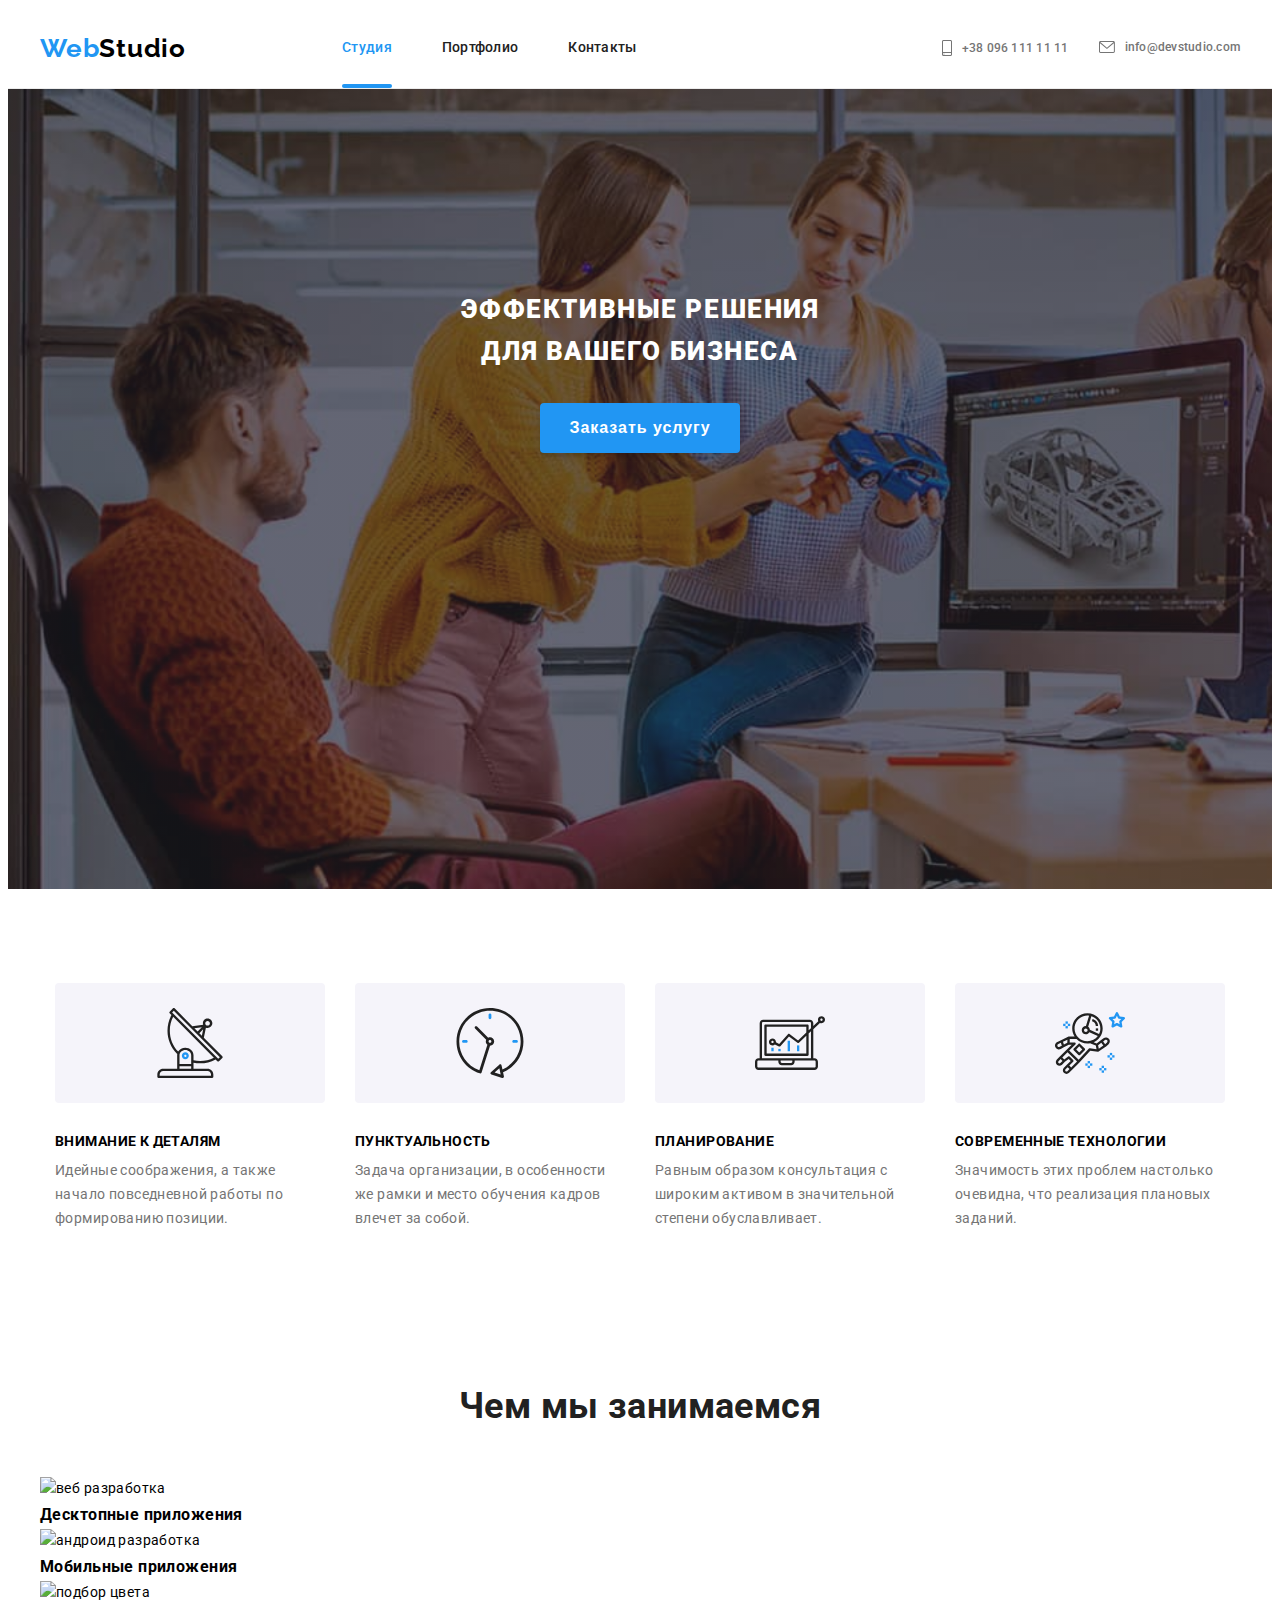
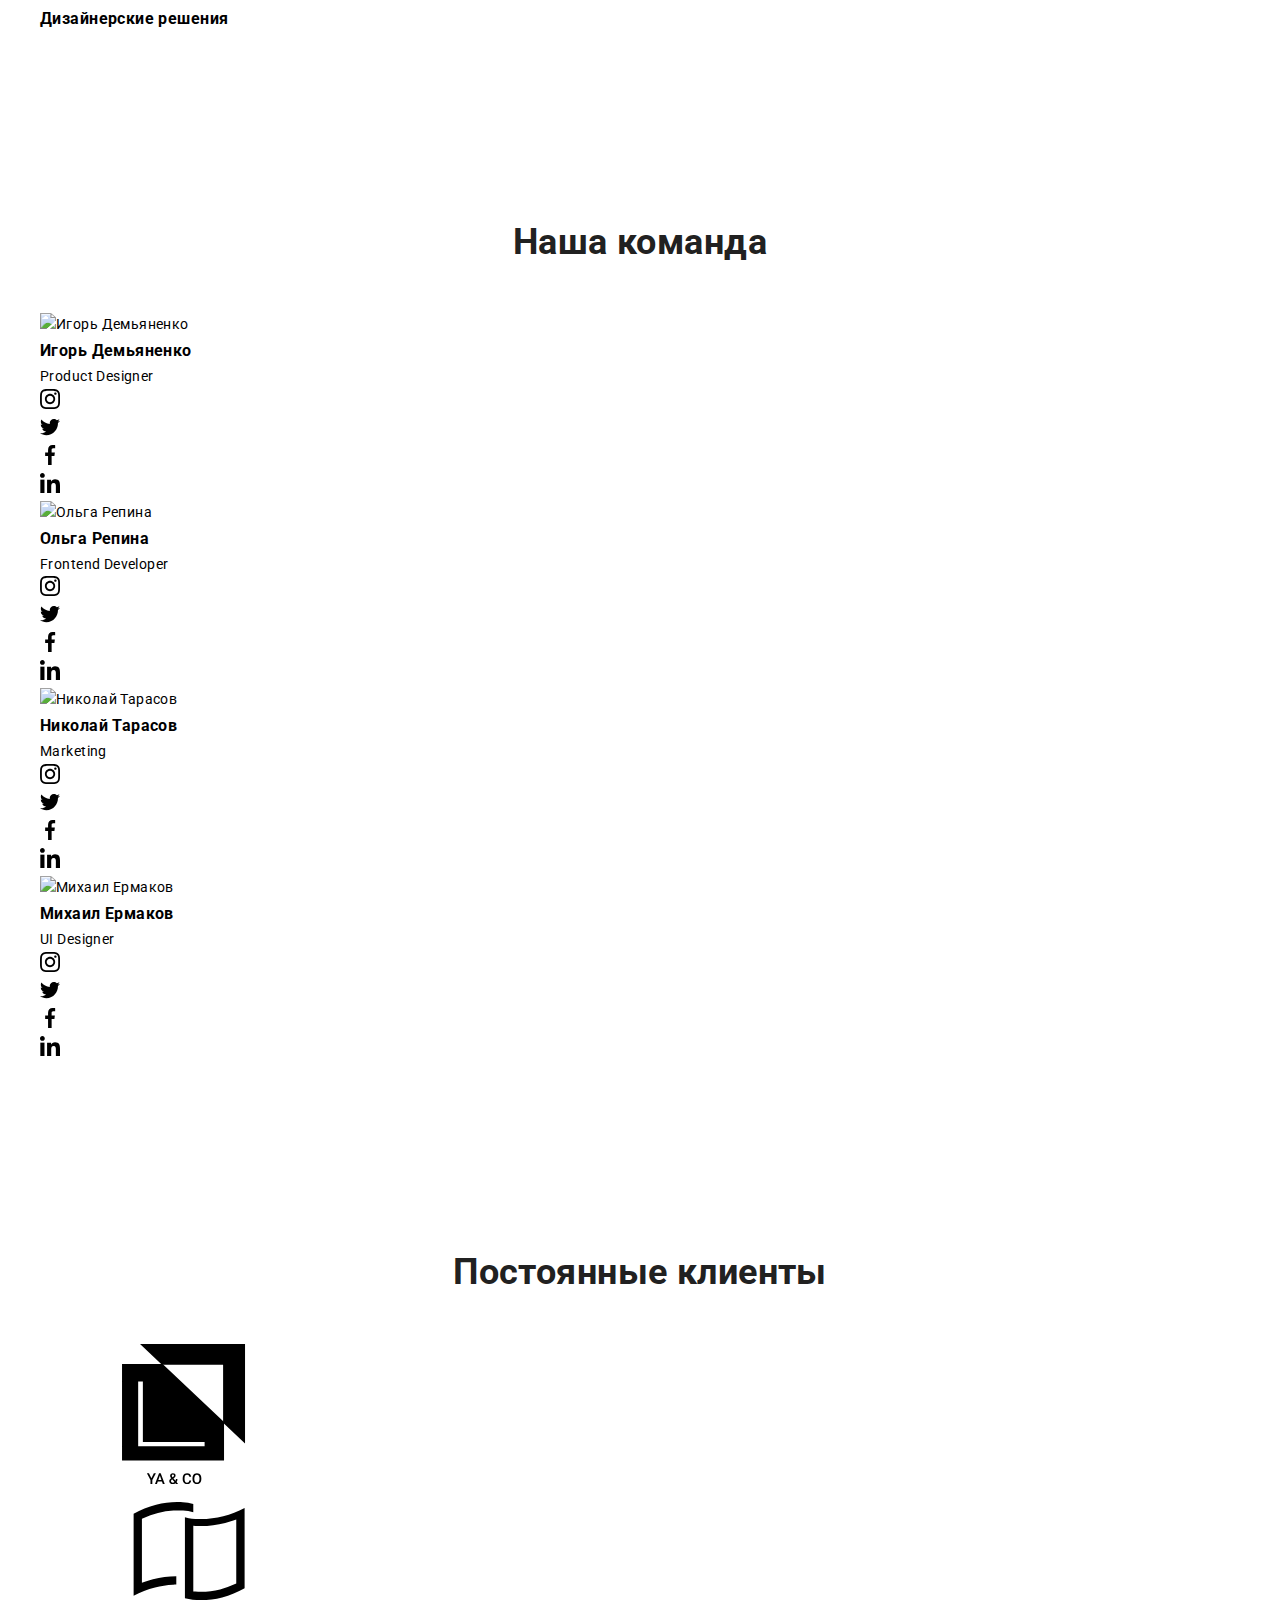
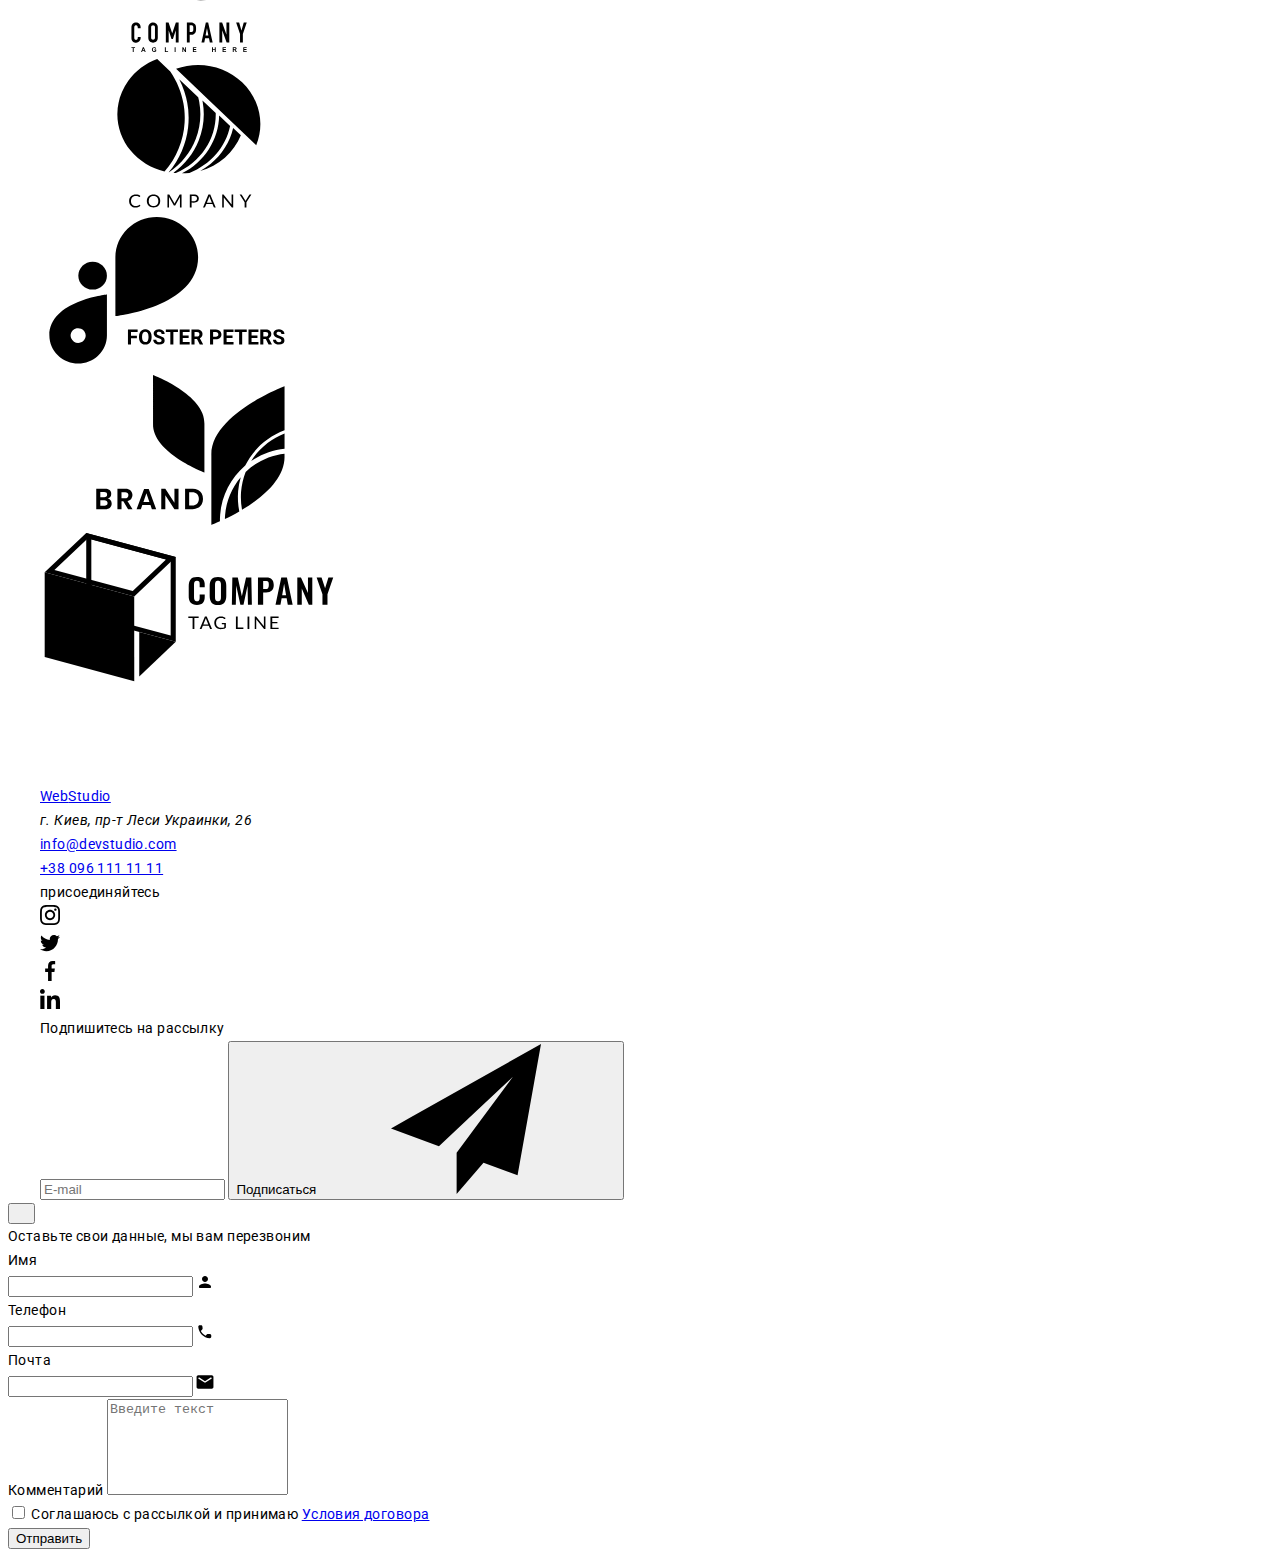
==== index.html @ 6be253bf "331" ====
<!DOCTYPE html>
<html lang="ru">
<head>
    <meta charset="UTF-8">
    <meta name="viewport" content="width=device-width, initial-scale=1.0">
    <title>WebStudio</title>
    <link rel="preconnect" href="https://fonts.gstatic.com">
    <link href="https://fonts.googleapis.com/css2?family=Raleway:wght@700&family=Roboto:wght@400;500;700;900&display=swap"
        rel="stylesheet">
    <link rel="stylesheet" href="https://cdnjs.cloudflare.com/ajax/libs/modern-normalize/1.0.0/modern-normalize.css"
        integrity="sha512-Zx6MlUMKSVJoQ+83OwhdILe8cSEsCzfqThJd7J/VA2UrK6Ctj85p+xzqfyuNXE5B1k25uUdmJ2OzItbBy9GHAQ=="
        crossorigin="anonymous" />
    <link rel="stylesheet" href="./css/main.min.css">
</head>
<body>
<!-- Шапка сайта -->
<!-- page-header -->
    <header class="header">
        <!-- conteiner -->
        <div class="container header-box">
            <a href="./index.html" class="header-logo"><span class="part-logo">Web</span>Studio</a>
            <div class="header-menu" id="header-menu" data-menu>
                <div class="new-header">
                    <nav class="header-nav">
                        <ul class="site-nav list">
                            <li class="item">
                                <a class="link current" href="./index.html">Студия</a>
                            </li>
                            <li class="item">
                                <a class="link" href="./portfolio.html">Портфолио</a>
                            </li>
                            <li class="item">
                                <a class="link" href="./index.html">Контакты</a>
                            </li>
                        </ul>
                    </nav>
                </div>
                <!-- Контакты -->
                <div class="contacts-div">
                    <ul class="contacts list">
                        <li class="contacts-item">
                            <a href="tel:+380961111111" class="contacts-link contacts-tel">
                                <svg class="contacts-svg" width="10px" height="16px">
                                    <use href="./img/svg/symbol-defs.svg#icon-smartphone"></use>
                                </svg>+38 096 111 11 11</a>
                        </li>
                        <li class="contacts-item">
                            <a href="mailto:info@devstudio.com" class="contacts-link contacts-mail">
                                <svg class="contacts-svg" width="16px" height="12px">
                                    <use href="./img/svg/symbol-defs.svg#icon-mail"></use>
                                </svg>info@devstudio.com</a>
                        </li>
                    </ul>
                    <ul class="network list">
                        <li class="network-list">
                            <a href="./" class="network-link">Instagram</a>
                        </li>
                        <li class="network-list">
                            <a href="./" class="network-link">Twitter</a>
                        </li>
                        <li class="network-list">
                            <a href="./" class="network-link">Facebook</a>
                        </li>
                        <li class="network-list">
                            <a href="./" class="network-link">LinkedIn</a>
                        </li>
                    </ul>
                </div>
            </div>
            <button type="button" class="header-button is-open" aria-expanded="false" aria-controls="header-menu"
                data-menu-button>
                <svg width="40" height="40" aria-label="переключатель мобильного меню">
                    <use class="header-icon-close" href="./img/svg/symbol-defs.svg#icon-close_40px"></use>
                    <use class="header-icon-menu" href="./img/svg/symbol-defs.svg#icon-menu_40px"></use>
                </svg>
            </button>
        </div>
    </header>
<main>
<!-- Герой -->
    <section class="hero">
        <div class="hero-container">
        <h1 class="hero-title">Эффективные решения <br>для вашего бизнеса</h1>
        <button data-modal-open class="hero-button">Заказать услугу</button>
        </div>        
    </section>
<!-- Наши преимущества -->
    <section class="section advantages-top">
        <div class="container">
        <h2 class="section-title advantages-caption">Наши преимущества</h2>
        <ul class="advantages list">
            <li class="advantages-lists">
                <div class="advantages-pic">
                <svg width="70px" height="70px">
                    <use href="./img/svg/symbol-defs.svg#icon-antenna"></use>
                </svg>
                </div>
                <h3 class="advantages-subtitle">Внимание к деталям</h3>
                <p class="advantages-text">Идейные соображения, а также начало повседневной работы по формированию позиции.</p>
            </li>
            <li class="advantages-lists">
                <div class="advantages-pic">
                <svg width="70px" height="70px">
                    <use href="./img/svg/symbol-defs.svg#icon-clock"></use>
                </svg>
                </div>
                <h3 class="advantages-subtitle">Пунктуальность</h3>
                <p class="advantages-text">Задача организации, в особенности же рамки и место обучения кадров влечет за собой.</p>
            </li>
            <li class="advantages-lists">
                <div class="advantages-pic">
                <svg width="70px" height="70px">
                    <use href="./img/svg/symbol-defs.svg#icon-diagram"></use>
                </svg>
                </div>
                <h3 class="advantages-subtitle">Планирование</h3>
                <p class="advantages-text">Равным образом консультация с широким активом в значительной степени обуславливает.</p>
            </li>
            <li class="advantages-lists">
                <div class="advantages-pic">
                <svg width="70px" height="70px">
                    <use href="./img/svg/symbol-defs.svg#icon-astronaut"></use>
                </svg>
                </div>
                <h3 class="advantages-subtitle">Современные технологии</h3>
                <p class="advantages-text">Значимость этих проблем настолько очевидна, что реализация плановых заданий.</p>
            </li>
        </ul>
        </div>
    </section>
<!-- Чем мы занимаемся -->
    <section class="section">
        <div class="container">
        <h2 class="section-title">Чем мы занимаемся</h2>
        <ul class="work list">
            <li class="work-photo">
                <img src="./img/box-1.jpg" alt="веб разработка" width="370">
                <h3 class="work-title">Десктопные приложения</h3>
            </li>
            <li class="work-photo">
                <img src="./img/box-2.jpg" alt="андроид разработка" width="370">
                <h3 class="work-title">Мобильные приложения</h3>
            </li>
            <li class="work-photo">
                <img src="./img/box-3.jpg" alt="подбор цвета" width="370">
                <h3 class="work-title">Дизайнерские решения</h3>
            </li>
        </ul>
        </div>
    </section>
<!-- Наша команда -->
    <section class="section team">
        <div class="container team-container">
        <h2 class="section-title">Наша команда</h2>
        <ul class="team list">
            <li class="team-item">
                <img src="./img/Product-Designer.jpg" alt="Игорь Демьяненко" width="270">
                <h3 class="team-title">Игорь Демьяненко</h3>
                <p lang="en" class="team-text">Product Designer</p>
                <ul class="team-card list">
                <li class="team-icon">
                    <a href="./index.html" class="team-link"><svg class="team-svg" width="20px" height="20px">
                        <use href="./img/svg/symbol-defs.svg#icon-instagram"></use>
                    </svg></a>
                </li>
                <li class="team-icon">
                    <a href="./index.html" class="team-link"><svg class="team-svg" width="20px" height="20px">
                        <use href="./img/svg/symbol-defs.svg#icon-twitter"></use>
                    </svg></a>
                </li>
                <li class="team-icon">
                    <a href="./index.html" class="team-link"><svg class="team-svg" width="20px" height="20px">
                        <use href="./img/svg/symbol-defs.svg#icon-facebook"></use>
                    </svg></a>
                </li>
                <li class="team-icon">
                    <a href="./index.html" class="team-link"><svg class="team-svg" width="20px" height="20px">
                        <use href="./img/svg/symbol-defs.svg#icon-linkedin"></use>
                    </svg></a>
                </li>
                </ul>
            </li>
            <li class="team-item">
                <img src="./img/Frontend-Developer.jpg" alt="Ольга Репина" width="270">
                <h3 class="team-title">Ольга Репина</h3>
                <p lang="en" class="team-text">Frontend Developer</p>
                <ul class="team-card list">
                    <li class="team-icon">
                        <a href="./index.html" class="team-link"><svg class="team-svg" width="20px" height="20px">
                                <use href="./img/svg/symbol-defs.svg#icon-instagram"></use>
                            </svg></a>
                    </li>
                    <li class="team-icon">
                        <a href="./index.html" class="team-link"><svg class="team-svg" width="20px" height="20px">
                                <use href="./img/svg/symbol-defs.svg#icon-twitter"></use>
                            </svg></a>
                    </li>
                    <li class="team-icon">
                        <a href="./index.html" class="team-link"><svg class="team-svg" width="20px" height="20px">
                                <use href="./img/svg/symbol-defs.svg#icon-facebook"></use>
                            </svg></a>
                    </li>
                    <li class="team-icon">
                        <a href="./index.html" class="team-link"><svg class="team-svg" width="20px" height="20px">
                                <use href="./img/svg/symbol-defs.svg#icon-linkedin"></use>
                            </svg></a>
                    </li>
                </ul>
            </li>
            <li class="team-item">
                <img src="./img/Marketing.jpg" alt="Николай Тарасов" width="270">
                <h3 class="team-title">Николай Тарасов</h3>
                <p lang="en" class="team-text">Marketing</p>
                <ul class="team-card list">
                    <li class="team-icon">
                        <a href="./index.html" class="team-link"><svg class="team-svg" width="20px" height="20px">
                                <use href="./img/svg/symbol-defs.svg#icon-instagram"></use>
                            </svg></a>
                    </li>
                    <li class="team-icon">
                        <a href="./index.html" class="team-link"><svg class="team-svg" width="20px" height="20px">
                                <use href="./img/svg/symbol-defs.svg#icon-twitter"></use>
                            </svg></a>
                    </li>
                    <li class="team-icon">
                        <a href="./index.html" class="team-link"><svg class="team-svg" width="20px" height="20px">
                                <use href="./img/svg/symbol-defs.svg#icon-facebook"></use>
                            </svg></a>
                    </li>
                    <li class="team-icon">
                        <a href="./index.html" class="team-link"><svg class="team-svg" width="20px" height="20px">
                                <use href="./img/svg/symbol-defs.svg#icon-linkedin"></use>
                            </svg></a>
                    </li>
                </ul>
            </li>
            <li class="team-item">
                <img src="./img/UI-Designer.jpg" alt="Михаил Ермаков" width="270">
                <h3 class="team-title">Михаил Ермаков</h3>
                <p lang="en" class="team-text">UI Designer</p>
                <ul class="team-card list">
                    <li class="team-icon">
                        <a href="./index.html" class="team-link"><svg class="team-svg" width="20px" height="20px">
                                <use href="./img/svg/symbol-defs.svg#icon-instagram"></use>
                            </svg></a>
                    </li>
                    <li class="team-icon">
                        <a href="./index.html" class="team-link"><svg class="team-svg" width="20px" height="20px">
                                <use href="./img/svg/symbol-defs.svg#icon-twitter"></use>
                            </svg></a>
                    </li>
                    <li class="team-icon">
                        <a href="./index.html" class="team-link"><svg class="team-svg" width="20px" height="20px">
                                <use href="./img/svg/symbol-defs.svg#icon-facebook"></use>
                            </svg></a>
                    </li>
                    <li class="team-icon">
                        <a href="./index.html" class="team-link"><svg class="team-svg" width="20px" height="20px">
                                <use href="./img/svg/symbol-defs.svg#icon-linkedin"></use>
                            </svg></a>
                    </li>
                </ul>
            </li>
        </ul>
        </div>
    </section>
<!-- Постоянные клиенты -->
    <section class="section">
        <div class="container">
        <h2 class="section-title">Постоянные клиенты</h2>
        <ul class="clients list">
            <li class="clients-list">
                <a href="./index.html" class="clients-link"><svg class="clients-svg">
                <use href="./img/svg/symbol-defs.svg#icon-logo-1"></use>
            </svg></a></li>
            <li class="clients-list">
                <a href="./index.html" class="clients-link"><svg class="clients-svg">
                <use href="./img/svg/symbol-defs.svg#icon-logo-2"></use>
            </svg></a></li>
            <li class="clients-list">
                <a href="./index.html" class="clients-link"><svg class="clients-svg">
                <use href="./img/svg/symbol-defs.svg#icon-logo-3"></use>
            </svg></a></li>
            <li class="clients-list">
                <a href="./index.html" class="clients-link"><svg class="clients-svg">
                <use href="./img/svg/symbol-defs.svg#icon-logo-4"></use>
            </svg></a></li>
            <li class="clients-list">
                <a href="./index.html" class="clients-link"><svg class="clients-svg">
                <use href="./img/svg/symbol-defs.svg#icon-logo-5"></use>
            </svg></a></li>
            <li class="clients-list">
                <a href="./index.html" class="clients-link"><svg class="clients-svg">
                        <use href="./img/svg/symbol-defs.svg#icon-logo-6"></use>
                    </svg></a>
                </li>
        </ul>
        </div>
    </section>
</main>
<!-- Футер -->
    <footer class="footer">
        <div class="container footer-div">
            <div class="footer-block">
                <a href="./index.html" class="footer-logo"><span class="part-logo">Web</span>Studio</a>
            <address class="footer-address">г. Киев, пр-т Леси Украинки, 26</address>
            <ul class="footer-contacts list">
                <li class="footer-info">
                    <a href="mailto:info@devstudio.com" class="mail">info@devstudio.com</a>
                </li>
                <li class="footer-info">
                    <a href="tel:+380961111111" class="tel">+38 096 111 11 11</a>
                </li>
            </ul>
            </div>
                <div class="join">
                    <p class="join-title">присоединяйтесь</p>
                    <ul class="join-ul list">
                        <li class="join-list">
                            <a href="./index.html" class="join-link"><svg class="join-svg" width="20px" height="20px">
                                <use href="./img/svg/symbol-defs.svg#icon-instagram"></use>
                            </svg></a>
                        </li>
                        <li class="join-list">
                            <a href="./index.html" class="join-link"><svg class="join-svg" width="20px" height="20px">
                                <use href="./img/svg/symbol-defs.svg#icon-twitter"></use>
                            </svg></a>
                        </li>
                        <li class="join-list">
                            <a href="./index.html" class="join-link"><svg class="join-svg" width="20px" height="20px">
                                <use href="./img/svg/symbol-defs.svg#icon-facebook"></use>
                            </svg></a>
                        </li>
                        <li class="join-list">
                            <a href="./index.html" class="join-link"><svg class="join-svg" width="20px" height="20px">
                                <use href="./img/svg/symbol-defs.svg#icon-linkedin"></use>
                            </svg></a>
                        </li>
                    </ul>
                </div>
                    <form class="footer-form">
                        <p class="join-title">Подпишитесь на рассылку</p>
                        <div class="footer-form-block">
                            <input type="email" name="mail" placeholder="E-mail">
                            <button type="submit" class="footer-form-button">Подписаться<svg class="footer-form-svg">
                                    <use href="./img/svg/symbol-defs.svg#icon-icon-send"></use>
                                </svg></button>
                        </div>
                    </form>
        </div>
    </footer>
    <!-- Модальное окно -->
    <div class="modal-backdrop is-hidden" data-modal>
        <div class="modal">
            <button data-modal-close class="modal-btn"><svg class="modal-btn-svg" width="11px" height="11px">
                <use href="./img/symbol-defs.svg#icon-Vector"></use>
            </svg></button>
            <form name="modal-form" class="modal-form">
                <p class="modal-title">Оставьте свои данные, мы вам перезвоним</p>
                <div class="modal-field">
                    <label for="name">Имя</label>
                        <div class="modal-input">
                            <input type="text" name="user-name" id="name" />
                            <svg width="18px" height="18px" class="modal-svg">
                            <use href="./img/svg/symbol-defs.svg#icon-person-black"></use>
                            </svg>
                        </div>
                </div>
                <div class="modal-field">
                    <label for="tel">Телефон</label>
                        <div class="modal-input">
                            <input type="tel" name="phone_number" id="tel" />
                            <svg width="18px" height="18px" class="modal-svg">
                            <use href="./img/svg/symbol-defs.svg#icon-phone-black"></use>
                            </svg>
                        </div>
                </div> 
                <div class="modal-field">
                    <label for="mail">Почта</label>
                        <div class="modal-input">
                            <input type="email" name="email" id="mail" />
                            <svg width="18px" height="18px" class="modal-svg">
                            <use href="./img/svg/symbol-defs.svg#icon-new-mail"></use>
                            </svg>
                        </div>
                </div>
                <div class="modal-field">
                    <label for="comment">Комментарий</label>
                    <textarea name="comment" rows="6" id="comment" placeholder="Введите текст"></textarea>
                </div> 
                <div class="checkbox">
                    <label class="checkbox-label">
                        <input type="checkbox" name="policy" class="checkbox-old">
                        <span class="checkbox-svg"></span>Соглашаюсь с рассылкой и принимаю
                        <a class="checkbox-link" href="./index.html">Условия договора</a>
                    </label>
                </div>
                    <button type="submit" class="modal-button">Отправить</button>
            </form>
        </div>
    </div>
    <script src="./js/modal.js"></script>
    <script src="./js/menu.js"></script>
</body>
</html>
---- css/main.min.css ----
body{background-color:#fff;font-family:Roboto,sans-serif;font-size:14px;font-weight:400;line-height:1.71;letter-spacing:0.03em}h1,h2,h3,h4,h5,h6,p{margin:0;padding:0}img{display:block;max-width:100%;height:auto}textarea{resize:none}.container{padding-left:15px;padding-right:15px;margin-left:auto;margin-right:auto}@media screen and (min-width: 480px){.container{width:480px}}@media screen and (min-width: 768px){.container{width:768px}}@media screen and (min-width: 1200px){.container{width:1200px}}.list{list-style:none;margin:0;padding:0}.section{padding-bottom:60px}.section{padding-top:94px;padding-bottom:94px}.section-title{color:#212121;font-weight:700;font-size:36px;line-height:1.17;text-align:center;margin-top:0;padding-bottom:50px}.header{border-bottom:1px solid #ececec;position:relative}.header-box{display:-webkit-box;display:-ms-flexbox;display:flex;-webkit-box-align:center;-ms-flex-align:center;align-items:center;-webkit-box-pack:justify;-ms-flex-pack:justify;justify-content:space-between;min-height:60px}.header-logo{display:block;color:#000000;font-family:Raleway,sans-serif;font-weight:700;font-size:24px;line-height:1.17;text-decoration:none}.header-logo .part-logo{color:#2196f3}@media (max-width: 767px){.header-logo{padding-top:16px;padding-bottom:16px}}@media (min-width: 768px){.header-logo{padding-top:26px;padding-bottom:26px;letter-spacing:0.03em}}@media (min-width: 1200px){.header-logo{padding-top:24px;padding-bottom:24px;font-size:26px;line-height:1.19}}@media screen and (max-width: 767px){.header-menu{display:none;position:absolute;top:0;left:0;width:100%;min-height:100vh;height:100%;padding-top:48px;padding-right:40px;padding-bottom:40px;padding-left:48px;background-color:white}}@media (min-width: 768px){.header-menu{display:-webkit-box;display:-ms-flexbox;display:flex}}.header-menu.is-open{display:-webkit-box;display:-ms-flexbox;display:flex;-webkit-box-orient:vertical;-webkit-box-direction:normal;-ms-flex-direction:column;flex-direction:column;-webkit-box-pack:justify;-ms-flex-pack:justify;justify-content:space-between}.header-button{display:-webkit-inline-box;display:-ms-inline-flexbox;display:inline-flex;margin:0;padding:0;width:40px;height:40px;cursor:pointer;border:none;background-color:transparent;z-index:1}.header-button .header-icon-close{display:none}.header-button.is-open .header-icon-close{display:block}.header-button.is-open .header-icon-menu{display:none}.header-button:focus,.header-button:hover{fill:#2196f3}@media (min-width: 768px){.header-button{display:none}}@media (min-width: 1200px){.header-nav{display:-webkit-box;display:-ms-flexbox;display:flex}}.header .site-nav{display:-webkit-box;display:-ms-flexbox;display:flex;-webkit-box-orient:vertical;-webkit-box-direction:normal;-ms-flex-direction:column;flex-direction:column}@media (max-width: 767px){.header .site-nav{margin-bottom:48px}}@media (min-width: 768px){.header .site-nav{display:-webkit-box;display:-ms-flexbox;display:flex;-webkit-box-orient:horizontal;-webkit-box-direction:normal;-ms-flex-direction:row;flex-direction:row;-webkit-box-pack:center;-ms-flex-pack:center;justify-content:center;margin-right:84px}}@media (min-width: 1200px){.header .site-nav{margin-right:305px}}.header .link{font-weight:500;font-size:40px;line-height:1.17;letter-spacing:0.02em;text-decoration:none;color:#212121;-webkit-transition:color 250ms cubic-bezier(0.4, 0, 0.2, 1);transition:color 250ms cubic-bezier(0.4, 0, 0.2, 1)}@media (min-width: 768px){.header .link{font-size:14px;line-height:1.14;padding-top:32px;padding-bottom:32px;position:relative;display:block;color:#212121;-webkit-transition:color 250ms cubic-bezier(0.4, 0, 0.2, 1);transition:color 250ms cubic-bezier(0.4, 0, 0.2, 1)}}@media (max-width: 767px){.header .item:not(:last-child){margin-bottom:32px}}.header .link:focus,.header .link:hover{color:#2196f3}.header .link.current{color:#2196f3}.item{position:relative}@media (max-width: 767px){.item:not(:last-child){margin-bottom:16px}}@media (min-width: 768px){.item:not(:last-child){margin-right:50px}}@media (min-width: 768px){.current:after{position:absolute;content:"";left:0;bottom:0;width:100%;height:4px;border-radius:2px;background-color:#2196f3}}.contacts-link{font-weight:500;letter-spacing:0.02em;text-decoration:none;display:inline-block;margin-bottom:64px}@media (min-width: 768px){.contacts-link{margin-bottom:0}}@media (min-width: 1200px){.contacts-link{display:-webkit-box;display:-ms-flexbox;display:flex;-webkit-box-align:center;-ms-flex-align:center;align-items:center;padding-top:32px;padding-bottom:32px;color:#757575;-webkit-transition:color 250ms cubic-bezier(0.4, 0, 0.2, 1);transition:color 250ms cubic-bezier(0.4, 0, 0.2, 1)}.contacts-link-link:hover,.contacts-link-link:focus{color:#2196f3}}@media (min-width: 1200px){.contacts .contacts-link:hover,.contacts .contacts-link:focus{color:#2196f3}}.contacts-tel{font-size:34px;line-height:1.18;color:#2196f3;margin-bottom:32px}@media (min-width: 768px){.contacts-tel{display:-webkit-box;display:-ms-flexbox;display:flex;font-size:12px;line-height:1.17;color:#757575;margin-bottom:10px}}@media (min-width: 1200px){.contacts-tel{margin-bottom:0}}.contacts-mail{font-size:24px;line-height:1.18;color:#757575}@media (min-width: 768px){.contacts-mail{display:-webkit-box;display:-ms-flexbox;display:flex;font-size:12px;line-height:1.17;color:#757575}}@media (min-width: 1200px){.contacts-mail{margin-left:30px}}@media (min-width: 768px){.contacts{display:-webkit-box;display:-ms-flexbox;display:flex}}@media screen and (min-width: 768px) and (max-width: 1199px){.contacts{-webkit-box-orient:vertical;-webkit-box-direction:normal;-ms-flex-direction:column;flex-direction:column;-webkit-box-pack:center;-ms-flex-pack:center;justify-content:center}}@media (min-width: 1200px){.contacts{margin-left:auto}}@media (min-width: 768px){.contacts-div{display:-webkit-box;display:-ms-flexbox;display:flex;-webkit-box-align:center;-ms-flex-align:center;align-items:center;-webkit-box-pack:center;-ms-flex-pack:center;justify-content:center}}@media screen and (max-width: 767px){.contacts-svg{display:none}}@media (min-width: 768px){.contacts-svg{margin-right:8px;fill:currentColor}}@media (min-width: 1200px){.contacts-svg{margin-right:10px}}.network{display:-webkit-box;display:-ms-flexbox;display:flex}.network-link{font-weight:500;font-size:18px;line-height:1.22;text-decoration:none;color:#2196f3}.network-list:not(:last-child){padding-right:10px;border-right:1px solid rgba(33,33,33,0.2)}.network-list:not(:first-child){padding-left:10px}@media (min-width: 768px){.network{display:none}}.hero{text-align:center;height:400px;background-color:#c4c4c4;padding-top:118px;background-size:cover}.hero-title,.hero-button{color:#fff}.hero-title{font-weight:900;font-size:26px;line-height:1.615;letter-spacing:0.06em;text-transform:uppercase;max-width:360px;margin-right:auto;margin-left:auto;margin-bottom:30px}.hero-button{font-weight:700;font-size:16px;line-height:1.88;letter-spacing:0.06em;display:inline-block;width:200px;background-color:#2196f3;-webkit-box-shadow:0px 4px 4px rgba(0,0,0,0.15);box-shadow:0px 4px 4px rgba(0,0,0,0.15);border-radius:4px;padding:10px 0;border:none}@media screen and (min-width: 320px) and (max-width: 767px){.hero{background-image:-webkit-gradient(linear, left top, left bottom, from(rgba(47,48,58,0.4)), to(rgba(47,48,58,0.4))),url(../../img/hero/mobile/hero.jpg);background-image:linear-gradient(rgba(47,48,58,0.4), rgba(47,48,58,0.4)),url(../../img/hero/mobile/hero.jpg)}}@media screen and (min-device-pixel-ratio: 2) and (min-width: 320px) and (max-width: 767px), screen and (-webkit-min-device-pixel-ratio: 2) and (min-width: 320px) and (max-width: 767px), screen and (min-resolution: 192dpi) and (min-width: 320px) and (max-width: 767px), screen and (min-resolution: 2dppx) and (min-width: 320px) and (max-width: 767px){.hero{background-image:-webkit-gradient(linear, left top, left bottom, from(rgba(47,48,58,0.4)), to(rgba(47,48,58,0.4))),url(../../img/hero/mobile/hero@2x.jpg);background-image:linear-gradient(rgba(47,48,58,0.4), rgba(47,48,58,0.4)),url(../../img/hero/mobile/hero@2x.jpg)}}@media screen and (min-width: 768px){.hero{background-image:-webkit-gradient(linear, left top, left bottom, from(rgba(47,48,58,0.4)), to(rgba(47,48,58,0.4))),url(../../img/hero/tablet/hero.jpg);background-image:linear-gradient(rgba(47,48,58,0.4), rgba(47,48,58,0.4)),url(../../img/hero/tablet/hero.jpg)}}@media screen and (min-device-pixel-ratio: 2) and (min-width: 768px), screen and (-webkit-min-device-pixel-ratio: 2) and (min-width: 768px), screen and (min-resolution: 192dpi) and (min-width: 768px), screen and (min-resolution: 2dppx) and (min-width: 768px){.hero{background-image:-webkit-gradient(linear, left top, left bottom, from(rgba(47,48,58,0.4)), to(rgba(47,48,58,0.4))),url(../../img/hero/tablet/hero@2x.jpg);background-image:linear-gradient(rgba(47,48,58,0.4), rgba(47,48,58,0.4)),url(../../img/hero/tablet/hero@2x.jpg)}}@media screen and (min-width: 1200px){.hero{background-image:-webkit-gradient(linear, left top, left bottom, from(rgba(47,48,58,0.4)), to(rgba(47,48,58,0.4))),url(../../img/hero/desktop/hero.jpg);background-image:linear-gradient(rgba(47,48,58,0.4), rgba(47,48,58,0.4)),url(../../img/hero/desktop/hero.jpg)}}@media screen and (min-device-pixel-ratio: 2) and (min-width: 1200px), screen and (-webkit-min-device-pixel-ratio: 2) and (min-width: 1200px), screen and (min-resolution: 192dpi) and (min-width: 1200px), screen and (min-resolution: 2dppx) and (min-width: 1200px){.hero{background-image:-webkit-gradient(linear, left top, left bottom, from(rgba(47,48,58,0.4)), to(rgba(47,48,58,0.4))),url(../../img/hero/desktop/hero@2x.jpg);background-image:linear-gradient(rgba(47,48,58,0.4), rgba(47,48,58,0.4)),url(../../img/hero/desktop/hero@2x.jpg)}}@media screen and (min-width: 1200px){.hero{height:600px;padding-top:200px}.main-title{font-size:44px;line-height:1.36;min-width:900px}}.advantages-top{padding-top:60px;padding-bottom:30px}.advantages-caption{margin-top:0;margin-bottom:0;display:none}.advantages{-webkit-box-pack:center;-ms-flex-pack:center;justify-content:center}.advantages-lists{margin:0 auto;margin-bottom:30px}.advantages-pic{height:120px;border-radius:4px;background-color:#f5f4fa;margin-bottom:30px;display:-webkit-box;display:-ms-flexbox;display:flex;-webkit-box-pack:center;-ms-flex-pack:center;justify-content:center;-webkit-box-align:center;-ms-flex-align:center;align-items:center}.advantages-subtitle{font-weight:700;letter-spacing:0.03em;font-size:inherit;text-transform:uppercase;line-height:1.142;margin-bottom:10px;text-align:center}.advantages-text{line-height:1.714;letter-spacing:0.03em;color:#757575}@media screen and (min-width: 768px) and (max-width: 1200px){.values-list{display:-webkit-box;display:-ms-flexbox;display:flex;-ms-flex-wrap:wrap;flex-wrap:wrap}.value-card{max-width:354px;margin-left:15px;margin-right:15px}.values .container{padding:0}}@media screen and (min-width: 1200px){.advantages-top{padding-top:94px}.container{padding:0}.advantages{display:-webkit-box;display:-ms-flexbox;display:flex;-ms-flex-wrap:nowrap;flex-wrap:nowrap;-webkit-box-pack:justify;-ms-flex-pack:justify;justify-content:space-between;margin:0 auto;-webkit-box-align:center;-ms-flex-align:center;align-items:center}.advantages-lists{width:270px}.advantages-subtitle{text-align:left}}
/*# sourceMappingURL=main.min.css.map */
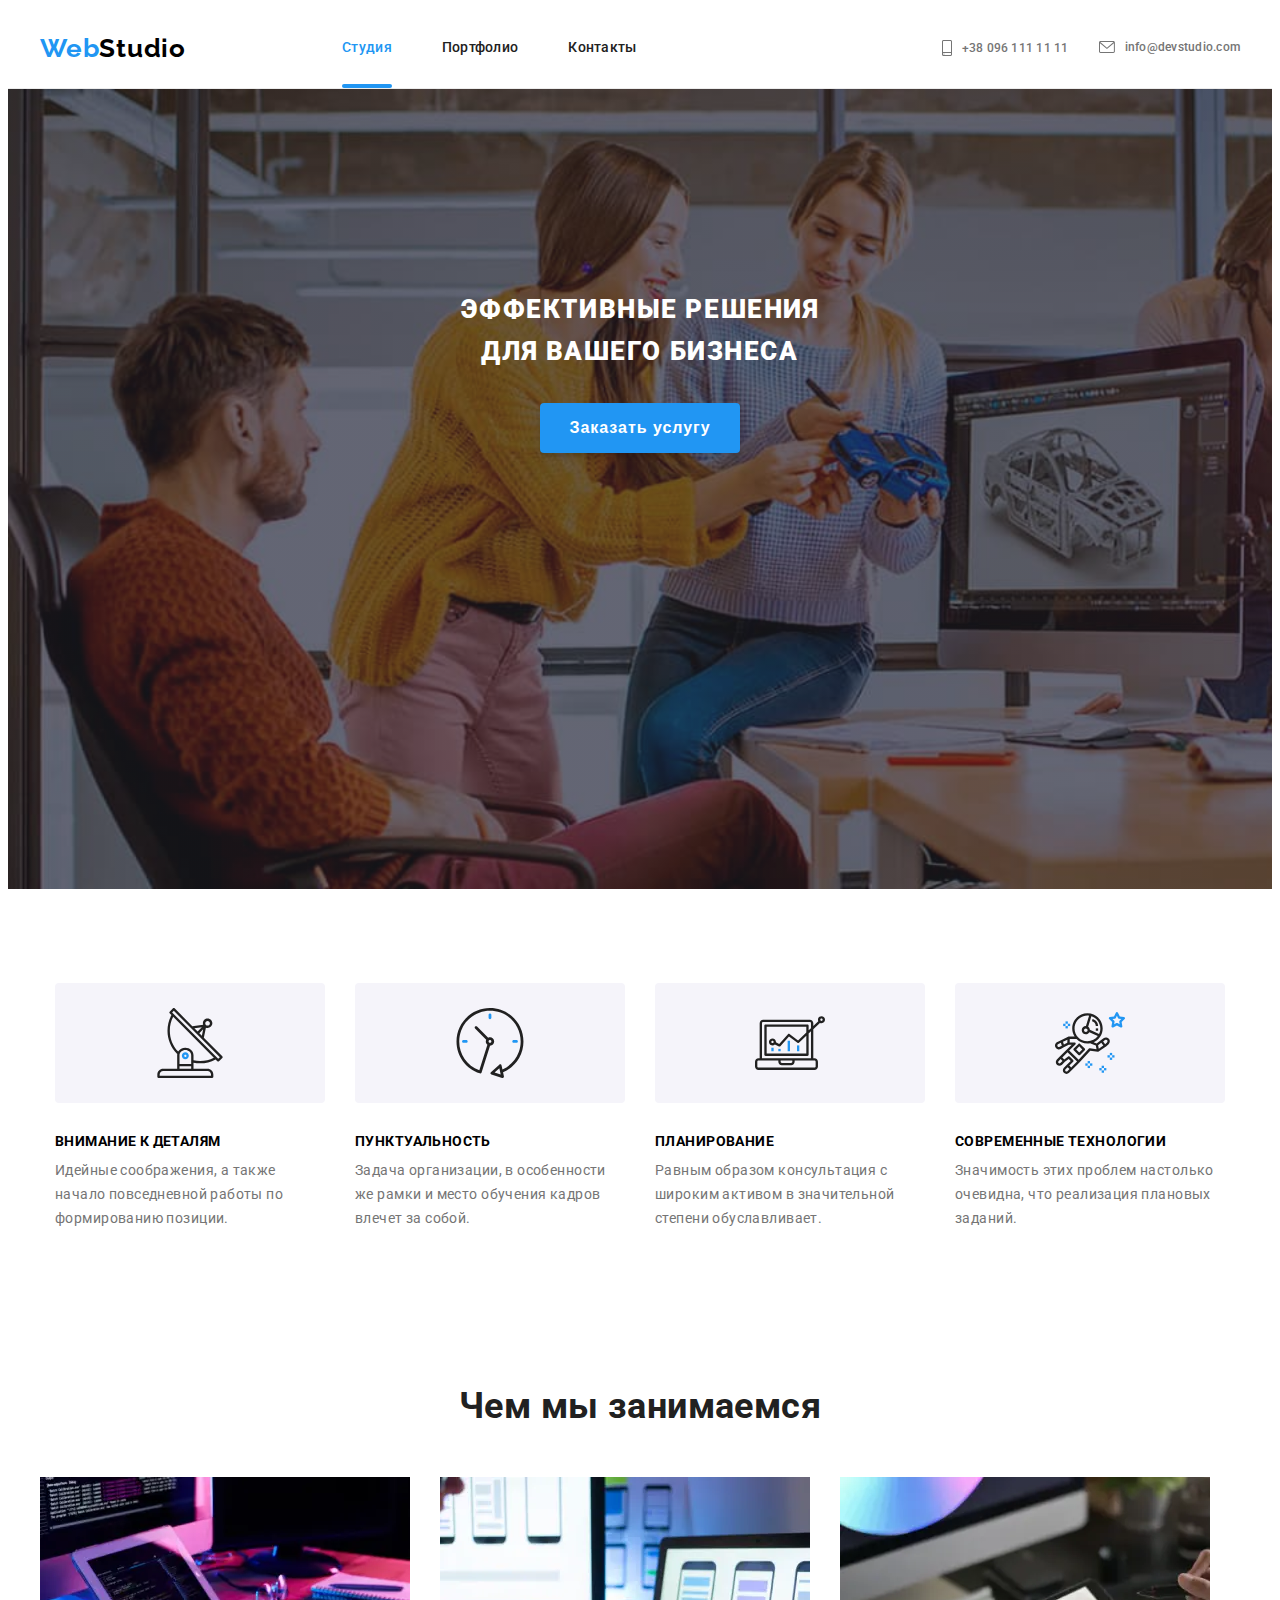
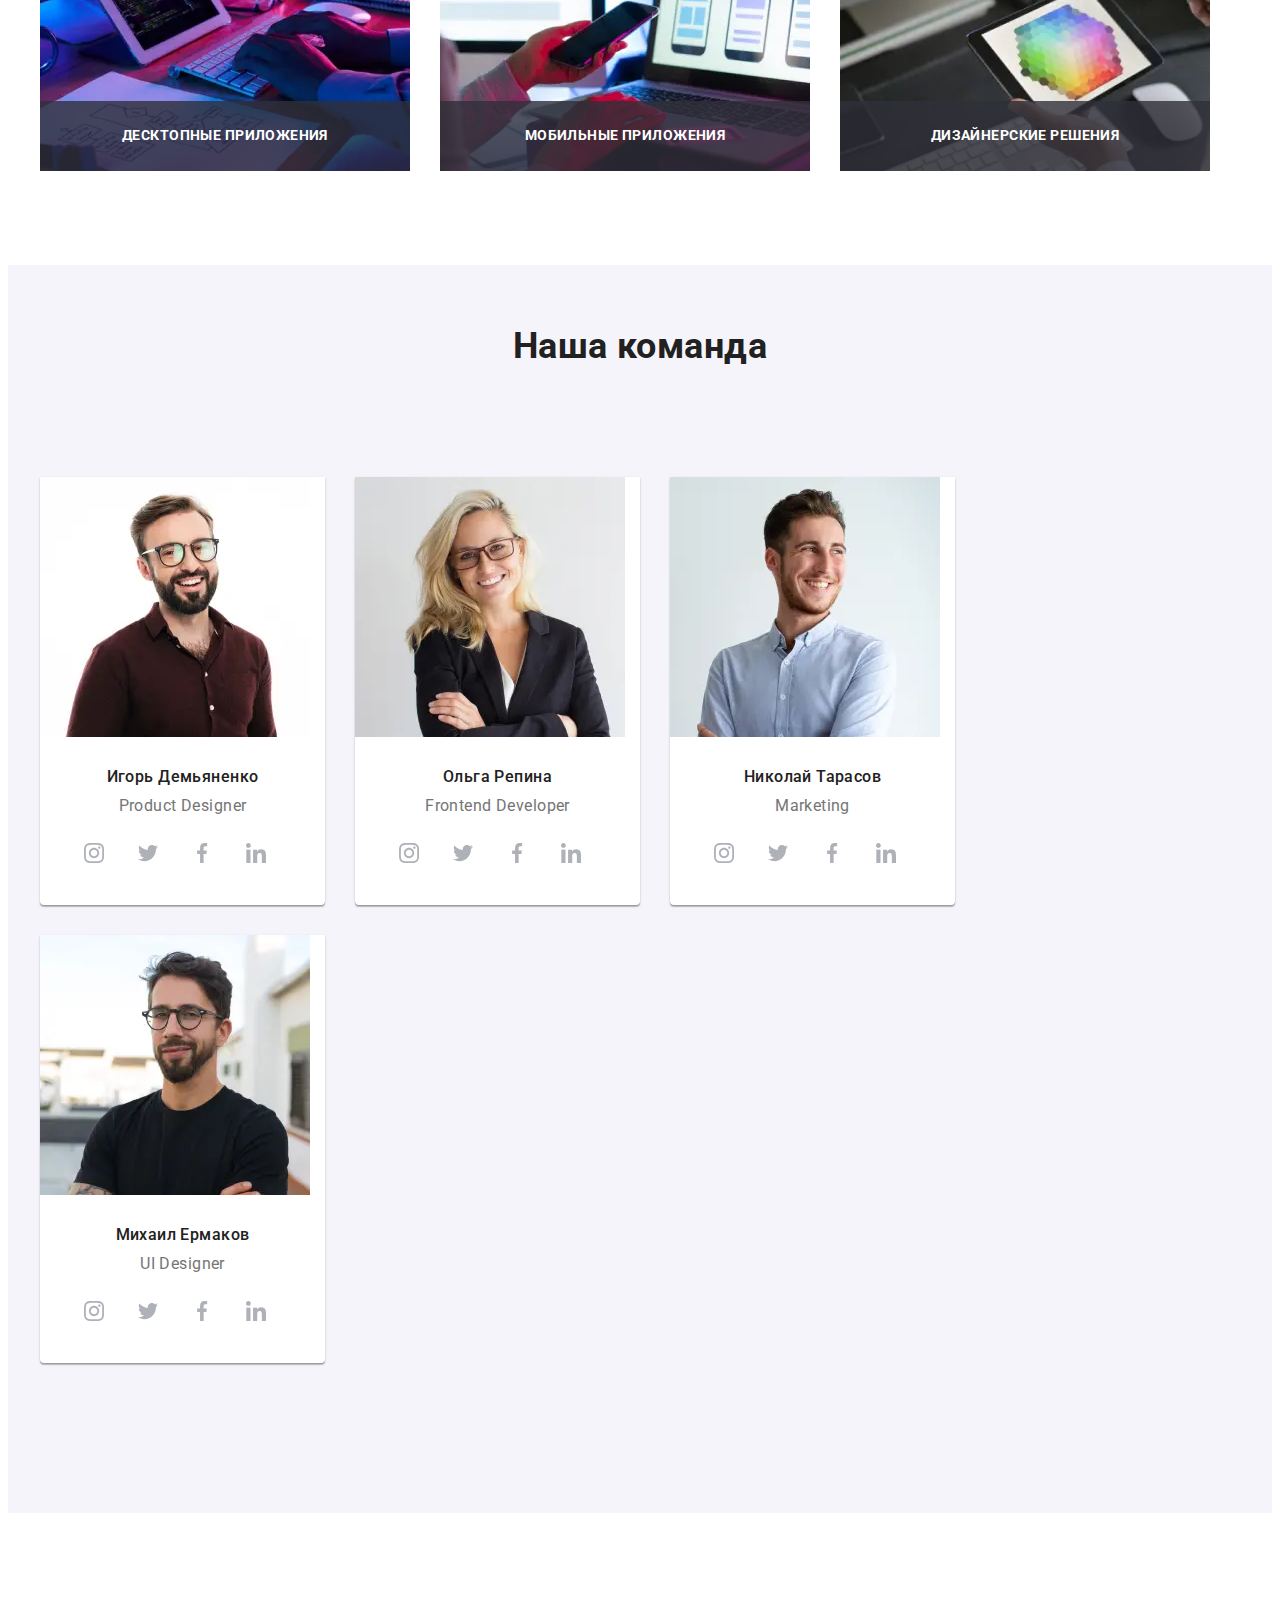
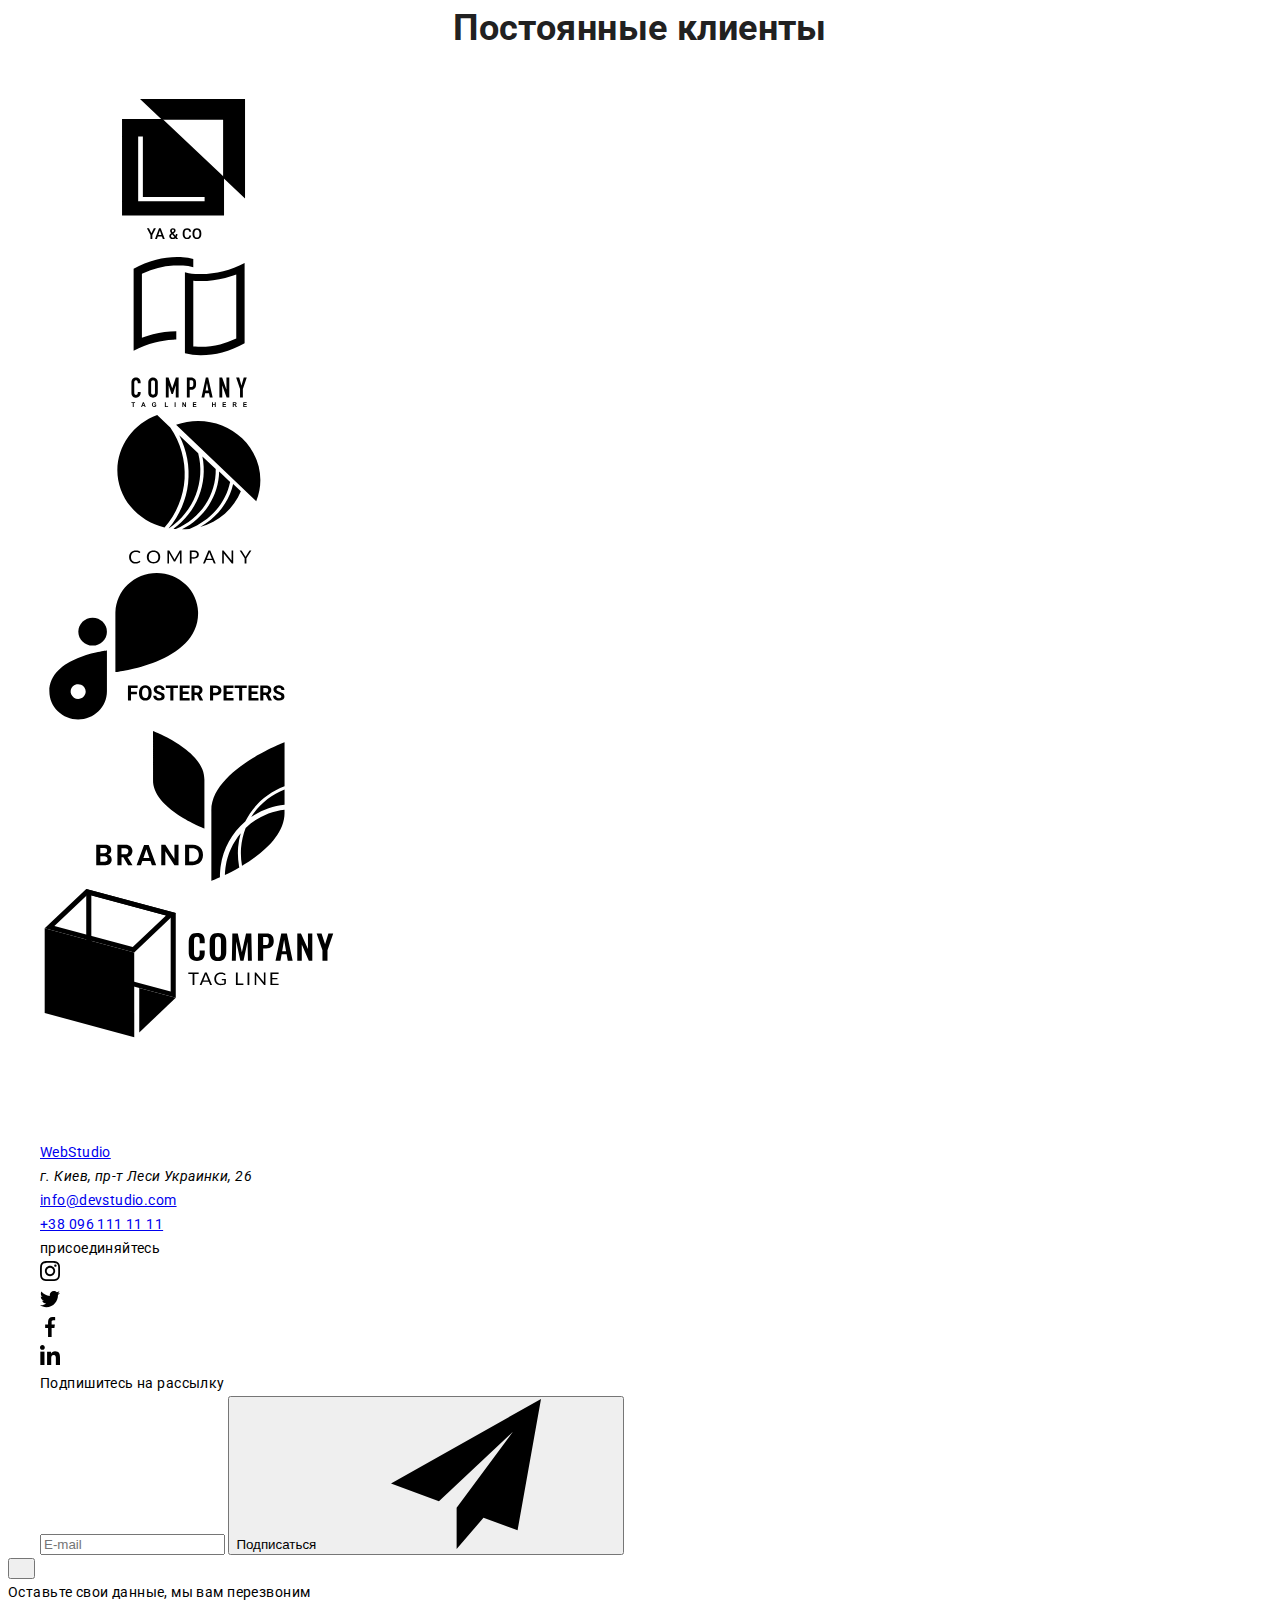
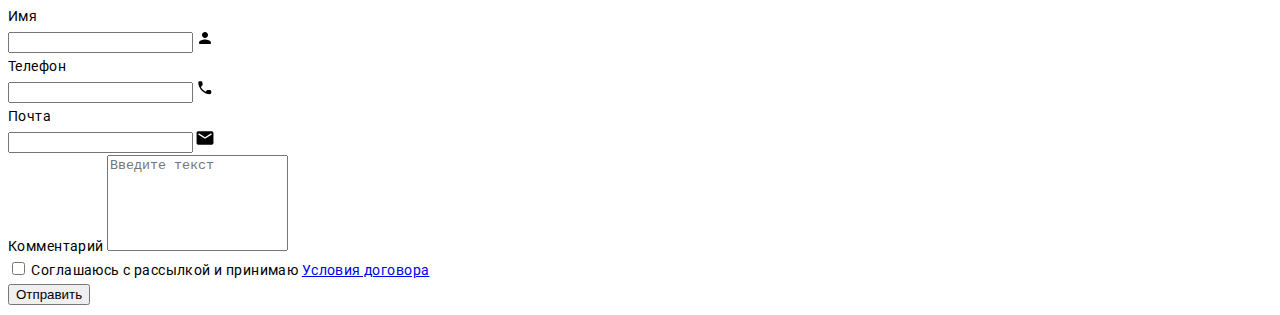
==== commit 272d746b: "правки наша команда" ====
--- a/index.html
+++ b/index.html
@@ -130,19 +130,40 @@
     </section>
 <!-- Чем мы занимаемся -->
     <section class="section">
-        <div class="container">
+        <div class="container work-container">
         <h2 class="section-title">Чем мы занимаемся</h2>
         <ul class="work list">
             <li class="work-photo">
-                <img src="./img/box-1.jpg" alt="веб разработка" width="370">
+                <picture>
+                    <source srcset="
+                                      img/project/box-1.webp 1x,
+                                      img/project/box-1@2x.webp 2x
+                                    " type="image/webp" />
+                    <source srcset="img/project/box-1.jpg 1x, img/project/box-1@2x.jpg 2x" />
+                    <img src="img/project/box-1.jpg" width="370" alt="веб разработка" />
+                </picture>
                 <h3 class="work-title">Десктопные приложения</h3>
             </li>
             <li class="work-photo">
-                <img src="./img/box-2.jpg" alt="андроид разработка" width="370">
+                <picture>
+                    <source srcset="
+                        img/project/box-2.webp 1x,
+                        img/project/box-2@2x.webp 2x
+                        " type="image/webp" />
+                    <source srcset="img/project/box-2.jpg 1x, img/project/box-2@2x.jpg 2x" />
+                    <img src="img/project/box-2.jpg" width="370" alt="андроид разработка" />
+                </picture>
                 <h3 class="work-title">Мобильные приложения</h3>
             </li>
             <li class="work-photo">
-                <img src="./img/box-3.jpg" alt="подбор цвета" width="370">
+                <picture>
+                    <source srcset="
+                    img/project/box-3.webp 1x,
+                    img/project/box-3@2x.webp 2x
+                    " type="image/webp" />
+                    <source srcset="img/project/box-3.jpg 1x, img/project/box-3@2x.jpg 2x" />
+                    <img src="img/project/box-3.jpg" width="370" alt="подбор цвета" />
+                </picture>
                 <h3 class="work-title">Дизайнерские решения</h3>
             </li>
         </ul>
@@ -154,7 +175,33 @@
         <h2 class="section-title">Наша команда</h2>
         <ul class="team list">
             <li class="team-item">
-                <img src="./img/Product-Designer.jpg" alt="Игорь Демьяненко" width="270">
+                <picture>
+                    <source srcset="
+                                    img/team/desktop/product-desinger.webp 1x,
+                                    img/team/desktop/product-desinger@2x.webp 2x
+                                  " media="(min-width: 1200px)" type="image/webp" />
+                    <source srcset="
+                                    img/team/desktop/product-desinger.jpg 1x,
+                                    img/team/desktop/product-desinger@2x.jpg 2x
+                                  " media="(min-width: 1200px)" />
+                    <source srcset="
+                                    img/team/tablet/product-desinger.webp 1x,
+                                    img/team/tablet/product-desinger@2x.webp 2x
+                                  " media="(min-width: 768px)" type="image/webp" />
+                    <source srcset="
+                                    img/team/tablet/product-desinger.jpg 1x,
+                                    img/team/tablet/product-desinger@2x.jpg 2x
+                                  " media="(min-width: 768px)" />
+                    <source srcset="img/team/mobile/product-desinger.webp 1x,
+                                    img/team/mobile/product-desinger@2x.webp 2x
+                         " media="(min-width: 480px)" type="image/webp" />
+                    <source srcset="
+                            img/team/mobile/product-desinger.jpg 1x,
+                            img/team/mobile/product-desinger@2x.jpg 2x" media="(min-width: 480px)" />
+                
+                    <img src="img/team/mobile/product-desinger.jpg" alt="Игорь Демьяненко" class="team-photo" />
+                </picture>
+                <!-- <img src="./img/Product-Designer.jpg" alt="Игорь Демьяненко" width="270"> -->
                 <h3 class="team-title">Игорь Демьяненко</h3>
                 <p lang="en" class="team-text">Product Designer</p>
                 <ul class="team-card list">
@@ -181,7 +228,33 @@
                 </ul>
             </li>
             <li class="team-item">
-                <img src="./img/Frontend-Developer.jpg" alt="Ольга Репина" width="270">
+                <picture>
+                    <source srcset="
+                                                    img/team/desktop/frontend-developer.webp 1x,
+                                                    img/team/desktop/frontend-developer@2x.webp 2x
+                                                  " media="(min-width: 1200px)" type="image/webp" />
+                    <source srcset="
+                                                    img/team/desktop/frontend-developer.jpg 1x,
+                                                    img/team/desktop/frontend-developer@2x.jpg 2x
+                                                  " media="(min-width: 1200px)" />
+                    <source srcset="
+                                                    img/team/tablet/frontend-developer.webp 1x,
+                                                    img/team/tablet/frontend-developer@2x.webp 2x
+                                                  " media="(min-width: 768px)" type="image/webp" />
+                    <source srcset="
+                                                    img/team/tablet/frontend-developer.jpg 1x,
+                                                    img/team/tablet/frontend-developer@2x.jpg 2x
+                                                  " media="(min-width: 768px)" />
+                    <source srcset="img/team/mobile/frontend-developer.webp 1x,
+                                                    img/team/mobile/frontend-developer@2x.webp 2x
+                                         " media="(min-width: 480px)" type="image/webp" />
+                    <source srcset="
+                                            img/team/mobile/frontend-developer.jpg 1x,
+                                            img/team/mobile/frontend-developerr@2x.jpg 2x" media="(min-width: 480px)" />
+                
+                    <img src="img/team/mobile/frontend-developer.jpg" alt="Ольга Репина" class="team-photo" />
+                </picture>
+                <!-- <img src="./img/Frontend-Developer.jpg" alt="Ольга Репина" width="270"> -->
                 <h3 class="team-title">Ольга Репина</h3>
                 <p lang="en" class="team-text">Frontend Developer</p>
                 <ul class="team-card list">
@@ -208,7 +281,34 @@
                 </ul>
             </li>
             <li class="team-item">
-                <img src="./img/Marketing.jpg" alt="Николай Тарасов" width="270">
+                <picture>
+                    <source srcset="
+                    img/team/desktop/marketing.webp 1x,
+                    img/team/desktop/marketing@2x.webp 2x
+                    " media="(min-width: 1200px)" type="image/webp" />
+                    <source srcset="
+                    img/team/desktop/marketing.jpg 1x,
+                    img/team/desktop/marketing@2x.jpg 2x
+                    " media="(min-width: 1200px)" />
+                    <source srcset="
+                    img/team/tablet/marketing.webp 1x,
+                    img/team/tablet/marketing@2x.webp 2x
+                    " media="(min-width: 768px)" type="image/webp" />
+                    <source srcset="
+                    img/team/tablet/marketing.jpg 1x,
+                    img/team/tablet/marketing@2x.jpg 2x
+                    " media="(min-width: 768px)" />
+                    <source srcset="img/team/mobile/frontend-developer.webp 1x,
+                        img/team/mobile/marketing@2x.webp 2x
+                     " media="(min-width: 480px)" type="image/webp" />
+                    <source srcset="
+                        img/team/mobile/marketing.jpg 1x,
+                        img/team/mobile/marketing@2x.jpg 2x"
+                        media="(min-width: 480px)" />
+                
+                    <img src="img/team/mobile/marketing.jpg" alt="Николай Тарасов" class="team-photo" />
+                </picture>
+                <!-- <img src="./img/Marketing.jpg" alt="Николай Тарасов" width="270"> -->
                 <h3 class="team-title">Николай Тарасов</h3>
                 <p lang="en" class="team-text">Marketing</p>
                 <ul class="team-card list">
@@ -235,7 +335,33 @@
                 </ul>
             </li>
             <li class="team-item">
-                <img src="./img/UI-Designer.jpg" alt="Михаил Ермаков" width="270">
+                <picture>
+                    <source srcset="
+                                    img/team/desktop/ui-desinger.webp 1x,
+                                    img/team/desktop/ui-desinger@2x.webp 2x
+                                    " media="(min-width: 1200px)" type="image/webp" />
+                    <source srcset="
+                                    img/team/desktop/ui-desinger.jpg 1x,
+                                    img/team/desktop/ui-desinger@2x.jpg 2x
+                                    " media="(min-width: 1200px)" />
+                    <source srcset="
+                                    img/team/tablet/ui-desinger.webp 1x,
+                                    img/team/tablet/ui-desinger@2x.webp 2x
+                                    " media="(min-width: 768px)" type="image/webp" />
+                    <source srcset="
+                                    img/team/tablet/ui-desinger.jpg 1x,
+                                    img/team/tablet/ui-desinger@2x.jpg 2x
+                                    " media="(min-width: 768px)" />
+                    <source srcset="img/team/mobile/ui-desinger.webp 1x,
+                                        img/team/mobile/ui-desinger@2x.webp 2x
+                                     " media="(min-width: 480px)" type="image/webp" />
+                    <source srcset="
+                                        img/team/mobile/ui-desinger.jpg 1x,
+                                        img/team/mobile/ui-desinger@2x.jpg 2x" media="(min-width: 480px)" />
+                
+                    <img src="img/team/mobile/ui-desinger.jpg" alt="Михаил Ермаков" class="team-photo" />
+                </picture>
+                <!-- <img src="./img/UI-Designer.jpg" alt="Михаил Ермаков" width="270"> -->
                 <h3 class="team-title">Михаил Ермаков</h3>
                 <p lang="en" class="team-text">UI Designer</p>
                 <ul class="team-card list">
--- a/css/main.min.css
+++ b/css/main.min.css
@@ -1,2 +1,2 @@
-body{background-color:#fff;font-family:Roboto,sans-serif;font-size:14px;font-weight:400;line-height:1.71;letter-spacing:0.03em}h1,h2,h3,h4,h5,h6,p{margin:0;padding:0}img{display:block;max-width:100%;height:auto}textarea{resize:none}.container{padding-left:15px;padding-right:15px;margin-left:auto;margin-right:auto}@media screen and (min-width: 480px){.container{width:480px}}@media screen and (min-width: 768px){.container{width:768px}}@media screen and (min-width: 1200px){.container{width:1200px}}.list{list-style:none;margin:0;padding:0}.section{padding-bottom:60px}.section{padding-top:94px;padding-bottom:94px}.section-title{color:#212121;font-weight:700;font-size:36px;line-height:1.17;text-align:center;margin-top:0;padding-bottom:50px}.header{border-bottom:1px solid #ececec;position:relative}.header-box{display:-webkit-box;display:-ms-flexbox;display:flex;-webkit-box-align:center;-ms-flex-align:center;align-items:center;-webkit-box-pack:justify;-ms-flex-pack:justify;justify-content:space-between;min-height:60px}.header-logo{display:block;color:#000000;font-family:Raleway,sans-serif;font-weight:700;font-size:24px;line-height:1.17;text-decoration:none}.header-logo .part-logo{color:#2196f3}@media (max-width: 767px){.header-logo{padding-top:16px;padding-bottom:16px}}@media (min-width: 768px){.header-logo{padding-top:26px;padding-bottom:26px;letter-spacing:0.03em}}@media (min-width: 1200px){.header-logo{padding-top:24px;padding-bottom:24px;font-size:26px;line-height:1.19}}@media screen and (max-width: 767px){.header-menu{display:none;position:absolute;top:0;left:0;width:100%;min-height:100vh;height:100%;padding-top:48px;padding-right:40px;padding-bottom:40px;padding-left:48px;background-color:white}}@media (min-width: 768px){.header-menu{display:-webkit-box;display:-ms-flexbox;display:flex}}.header-menu.is-open{display:-webkit-box;display:-ms-flexbox;display:flex;-webkit-box-orient:vertical;-webkit-box-direction:normal;-ms-flex-direction:column;flex-direction:column;-webkit-box-pack:justify;-ms-flex-pack:justify;justify-content:space-between}.header-button{display:-webkit-inline-box;display:-ms-inline-flexbox;display:inline-flex;margin:0;padding:0;width:40px;height:40px;cursor:pointer;border:none;background-color:transparent;z-index:1}.header-button .header-icon-close{display:none}.header-button.is-open .header-icon-close{display:block}.header-button.is-open .header-icon-menu{display:none}.header-button:focus,.header-button:hover{fill:#2196f3}@media (min-width: 768px){.header-button{display:none}}@media (min-width: 1200px){.header-nav{display:-webkit-box;display:-ms-flexbox;display:flex}}.header .site-nav{display:-webkit-box;display:-ms-flexbox;display:flex;-webkit-box-orient:vertical;-webkit-box-direction:normal;-ms-flex-direction:column;flex-direction:column}@media (max-width: 767px){.header .site-nav{margin-bottom:48px}}@media (min-width: 768px){.header .site-nav{display:-webkit-box;display:-ms-flexbox;display:flex;-webkit-box-orient:horizontal;-webkit-box-direction:normal;-ms-flex-direction:row;flex-direction:row;-webkit-box-pack:center;-ms-flex-pack:center;justify-content:center;margin-right:84px}}@media (min-width: 1200px){.header .site-nav{margin-right:305px}}.header .link{font-weight:500;font-size:40px;line-height:1.17;letter-spacing:0.02em;text-decoration:none;color:#212121;-webkit-transition:color 250ms cubic-bezier(0.4, 0, 0.2, 1);transition:color 250ms cubic-bezier(0.4, 0, 0.2, 1)}@media (min-width: 768px){.header .link{font-size:14px;line-height:1.14;padding-top:32px;padding-bottom:32px;position:relative;display:block;color:#212121;-webkit-transition:color 250ms cubic-bezier(0.4, 0, 0.2, 1);transition:color 250ms cubic-bezier(0.4, 0, 0.2, 1)}}@media (max-width: 767px){.header .item:not(:last-child){margin-bottom:32px}}.header .link:focus,.header .link:hover{color:#2196f3}.header .link.current{color:#2196f3}.item{position:relative}@media (max-width: 767px){.item:not(:last-child){margin-bottom:16px}}@media (min-width: 768px){.item:not(:last-child){margin-right:50px}}@media (min-width: 768px){.current:after{position:absolute;content:"";left:0;bottom:0;width:100%;height:4px;border-radius:2px;background-color:#2196f3}}.contacts-link{font-weight:500;letter-spacing:0.02em;text-decoration:none;display:inline-block;margin-bottom:64px}@media (min-width: 768px){.contacts-link{margin-bottom:0}}@media (min-width: 1200px){.contacts-link{display:-webkit-box;display:-ms-flexbox;display:flex;-webkit-box-align:center;-ms-flex-align:center;align-items:center;padding-top:32px;padding-bottom:32px;color:#757575;-webkit-transition:color 250ms cubic-bezier(0.4, 0, 0.2, 1);transition:color 250ms cubic-bezier(0.4, 0, 0.2, 1)}.contacts-link-link:hover,.contacts-link-link:focus{color:#2196f3}}@media (min-width: 1200px){.contacts .contacts-link:hover,.contacts .contacts-link:focus{color:#2196f3}}.contacts-tel{font-size:34px;line-height:1.18;color:#2196f3;margin-bottom:32px}@media (min-width: 768px){.contacts-tel{display:-webkit-box;display:-ms-flexbox;display:flex;font-size:12px;line-height:1.17;color:#757575;margin-bottom:10px}}@media (min-width: 1200px){.contacts-tel{margin-bottom:0}}.contacts-mail{font-size:24px;line-height:1.18;color:#757575}@media (min-width: 768px){.contacts-mail{display:-webkit-box;display:-ms-flexbox;display:flex;font-size:12px;line-height:1.17;color:#757575}}@media (min-width: 1200px){.contacts-mail{margin-left:30px}}@media (min-width: 768px){.contacts{display:-webkit-box;display:-ms-flexbox;display:flex}}@media screen and (min-width: 768px) and (max-width: 1199px){.contacts{-webkit-box-orient:vertical;-webkit-box-direction:normal;-ms-flex-direction:column;flex-direction:column;-webkit-box-pack:center;-ms-flex-pack:center;justify-content:center}}@media (min-width: 1200px){.contacts{margin-left:auto}}@media (min-width: 768px){.contacts-div{display:-webkit-box;display:-ms-flexbox;display:flex;-webkit-box-align:center;-ms-flex-align:center;align-items:center;-webkit-box-pack:center;-ms-flex-pack:center;justify-content:center}}@media screen and (max-width: 767px){.contacts-svg{display:none}}@media (min-width: 768px){.contacts-svg{margin-right:8px;fill:currentColor}}@media (min-width: 1200px){.contacts-svg{margin-right:10px}}.network{display:-webkit-box;display:-ms-flexbox;display:flex}.network-link{font-weight:500;font-size:18px;line-height:1.22;text-decoration:none;color:#2196f3}.network-list:not(:last-child){padding-right:10px;border-right:1px solid rgba(33,33,33,0.2)}.network-list:not(:first-child){padding-left:10px}@media (min-width: 768px){.network{display:none}}.hero{text-align:center;height:400px;background-color:#c4c4c4;padding-top:118px;background-size:cover}.hero-title,.hero-button{color:#fff}.hero-title{font-weight:900;font-size:26px;line-height:1.615;letter-spacing:0.06em;text-transform:uppercase;max-width:360px;margin-right:auto;margin-left:auto;margin-bottom:30px}.hero-button{font-weight:700;font-size:16px;line-height:1.88;letter-spacing:0.06em;display:inline-block;width:200px;background-color:#2196f3;-webkit-box-shadow:0px 4px 4px rgba(0,0,0,0.15);box-shadow:0px 4px 4px rgba(0,0,0,0.15);border-radius:4px;padding:10px 0;border:none}@media screen and (min-width: 320px) and (max-width: 767px){.hero{background-image:-webkit-gradient(linear, left top, left bottom, from(rgba(47,48,58,0.4)), to(rgba(47,48,58,0.4))),url(../../img/hero/mobile/hero.jpg);background-image:linear-gradient(rgba(47,48,58,0.4), rgba(47,48,58,0.4)),url(../../img/hero/mobile/hero.jpg)}}@media screen and (min-device-pixel-ratio: 2) and (min-width: 320px) and (max-width: 767px), screen and (-webkit-min-device-pixel-ratio: 2) and (min-width: 320px) and (max-width: 767px), screen and (min-resolution: 192dpi) and (min-width: 320px) and (max-width: 767px), screen and (min-resolution: 2dppx) and (min-width: 320px) and (max-width: 767px){.hero{background-image:-webkit-gradient(linear, left top, left bottom, from(rgba(47,48,58,0.4)), to(rgba(47,48,58,0.4))),url(../../img/hero/mobile/hero@2x.jpg);background-image:linear-gradient(rgba(47,48,58,0.4), rgba(47,48,58,0.4)),url(../../img/hero/mobile/hero@2x.jpg)}}@media screen and (min-width: 768px){.hero{background-image:-webkit-gradient(linear, left top, left bottom, from(rgba(47,48,58,0.4)), to(rgba(47,48,58,0.4))),url(../../img/hero/tablet/hero.jpg);background-image:linear-gradient(rgba(47,48,58,0.4), rgba(47,48,58,0.4)),url(../../img/hero/tablet/hero.jpg)}}@media screen and (min-device-pixel-ratio: 2) and (min-width: 768px), screen and (-webkit-min-device-pixel-ratio: 2) and (min-width: 768px), screen and (min-resolution: 192dpi) and (min-width: 768px), screen and (min-resolution: 2dppx) and (min-width: 768px){.hero{background-image:-webkit-gradient(linear, left top, left bottom, from(rgba(47,48,58,0.4)), to(rgba(47,48,58,0.4))),url(../../img/hero/tablet/hero@2x.jpg);background-image:linear-gradient(rgba(47,48,58,0.4), rgba(47,48,58,0.4)),url(../../img/hero/tablet/hero@2x.jpg)}}@media screen and (min-width: 1200px){.hero{background-image:-webkit-gradient(linear, left top, left bottom, from(rgba(47,48,58,0.4)), to(rgba(47,48,58,0.4))),url(../../img/hero/desktop/hero.jpg);background-image:linear-gradient(rgba(47,48,58,0.4), rgba(47,48,58,0.4)),url(../../img/hero/desktop/hero.jpg)}}@media screen and (min-device-pixel-ratio: 2) and (min-width: 1200px), screen and (-webkit-min-device-pixel-ratio: 2) and (min-width: 1200px), screen and (min-resolution: 192dpi) and (min-width: 1200px), screen and (min-resolution: 2dppx) and (min-width: 1200px){.hero{background-image:-webkit-gradient(linear, left top, left bottom, from(rgba(47,48,58,0.4)), to(rgba(47,48,58,0.4))),url(../../img/hero/desktop/hero@2x.jpg);background-image:linear-gradient(rgba(47,48,58,0.4), rgba(47,48,58,0.4)),url(../../img/hero/desktop/hero@2x.jpg)}}@media screen and (min-width: 1200px){.hero{height:600px;padding-top:200px}.main-title{font-size:44px;line-height:1.36;min-width:900px}}.advantages-top{padding-top:60px;padding-bottom:30px}.advantages-caption{margin-top:0;margin-bottom:0;display:none}.advantages{-webkit-box-pack:center;-ms-flex-pack:center;justify-content:center}.advantages-lists{margin:0 auto;margin-bottom:30px}.advantages-pic{height:120px;border-radius:4px;background-color:#f5f4fa;margin-bottom:30px;display:-webkit-box;display:-ms-flexbox;display:flex;-webkit-box-pack:center;-ms-flex-pack:center;justify-content:center;-webkit-box-align:center;-ms-flex-align:center;align-items:center}.advantages-subtitle{font-weight:700;letter-spacing:0.03em;font-size:inherit;text-transform:uppercase;line-height:1.142;margin-bottom:10px;text-align:center}.advantages-text{line-height:1.714;letter-spacing:0.03em;color:#757575}@media screen and (min-width: 768px) and (max-width: 1200px){.values-list{display:-webkit-box;display:-ms-flexbox;display:flex;-ms-flex-wrap:wrap;flex-wrap:wrap}.value-card{max-width:354px;margin-left:15px;margin-right:15px}.values .container{padding:0}}@media screen and (min-width: 1200px){.advantages-top{padding-top:94px}.container{padding:0}.advantages{display:-webkit-box;display:-ms-flexbox;display:flex;-ms-flex-wrap:nowrap;flex-wrap:nowrap;-webkit-box-pack:justify;-ms-flex-pack:justify;justify-content:space-between;margin:0 auto;-webkit-box-align:center;-ms-flex-align:center;align-items:center}.advantages-lists{width:270px}.advantages-subtitle{text-align:left}}
+body{background-color:#fff;font-family:Roboto,sans-serif;font-size:14px;font-weight:400;line-height:1.71;letter-spacing:0.03em}h1,h2,h3,h4,h5,h6,p{margin:0;padding:0}img{display:block;max-width:100%;height:auto}textarea{resize:none}.container{padding-left:15px;padding-right:15px;margin-left:auto;margin-right:auto}@media screen and (min-width: 480px){.container{width:480px}}@media screen and (min-width: 768px){.container{width:768px}}@media screen and (min-width: 1200px){.container{width:1200px}}.list{list-style:none;margin:0;padding:0}.section{padding-bottom:60px}@media screen and (min-width: 1200px){.section{padding-top:94px;padding-bottom:94px}}.section-title{color:#212121;font-weight:700;font-size:36px;line-height:1.17;text-align:center;margin-top:0;padding-bottom:50px}.img{margin:0;padding:0}.header{border-bottom:1px solid #ececec;position:relative}.header-box{display:-webkit-box;display:-ms-flexbox;display:flex;-webkit-box-align:center;-ms-flex-align:center;align-items:center;-webkit-box-pack:justify;-ms-flex-pack:justify;justify-content:space-between;min-height:60px}.header-logo{display:block;color:#000000;font-family:Raleway,sans-serif;font-weight:700;font-size:24px;line-height:1.17;text-decoration:none}.header-logo .part-logo{color:#2196f3}@media (max-width: 767px){.header-logo{padding-top:16px;padding-bottom:16px}}@media (min-width: 768px){.header-logo{padding-top:26px;padding-bottom:26px;letter-spacing:0.03em}}@media (min-width: 1200px){.header-logo{padding-top:24px;padding-bottom:24px;font-size:26px;line-height:1.19}}@media screen and (max-width: 767px){.header-menu{display:none;position:absolute;top:0;left:0;width:100%;min-height:100vh;height:100%;padding-top:48px;padding-right:40px;padding-bottom:40px;padding-left:48px;background-color:white}}@media (min-width: 768px){.header-menu{display:-webkit-box;display:-ms-flexbox;display:flex}}.header-menu.is-open{display:-webkit-box;display:-ms-flexbox;display:flex;-webkit-box-orient:vertical;-webkit-box-direction:normal;-ms-flex-direction:column;flex-direction:column;-webkit-box-pack:justify;-ms-flex-pack:justify;justify-content:space-between}.header-button{display:-webkit-inline-box;display:-ms-inline-flexbox;display:inline-flex;margin:0;padding:0;width:40px;height:40px;cursor:pointer;border:none;background-color:transparent;z-index:1}.header-button .header-icon-close{display:none}.header-button.is-open .header-icon-close{display:block}.header-button.is-open .header-icon-menu{display:none}.header-button:focus,.header-button:hover{fill:#2196f3}@media (min-width: 768px){.header-button{display:none}}@media (min-width: 1200px){.header-nav{display:-webkit-box;display:-ms-flexbox;display:flex}}.header .site-nav{display:-webkit-box;display:-ms-flexbox;display:flex;-webkit-box-orient:vertical;-webkit-box-direction:normal;-ms-flex-direction:column;flex-direction:column}@media (max-width: 767px){.header .site-nav{margin-bottom:48px}}@media (min-width: 768px){.header .site-nav{display:-webkit-box;display:-ms-flexbox;display:flex;-webkit-box-orient:horizontal;-webkit-box-direction:normal;-ms-flex-direction:row;flex-direction:row;-webkit-box-pack:center;-ms-flex-pack:center;justify-content:center;margin-right:84px}}@media (min-width: 1200px){.header .site-nav{margin-right:305px}}.header .link{font-weight:500;font-size:40px;line-height:1.17;letter-spacing:0.02em;text-decoration:none;color:#212121;-webkit-transition:color 250ms cubic-bezier(0.4, 0, 0.2, 1);transition:color 250ms cubic-bezier(0.4, 0, 0.2, 1)}@media (min-width: 768px){.header .link{font-size:14px;line-height:1.14;padding-top:32px;padding-bottom:32px;position:relative;display:block;color:#212121;-webkit-transition:color 250ms cubic-bezier(0.4, 0, 0.2, 1);transition:color 250ms cubic-bezier(0.4, 0, 0.2, 1)}}@media (max-width: 767px){.header .item:not(:last-child){margin-bottom:32px}}.header .link:focus,.header .link:hover{color:#2196f3}.header .link.current{color:#2196f3}.item{position:relative}@media (max-width: 767px){.item:not(:last-child){margin-bottom:16px}}@media (min-width: 768px){.item:not(:last-child){margin-right:50px}}@media (min-width: 768px){.current:after{position:absolute;content:"";left:0;bottom:0;width:100%;height:4px;border-radius:2px;background-color:#2196f3}}.contacts-link{font-weight:500;letter-spacing:0.02em;text-decoration:none;display:inline-block;margin-bottom:64px}@media (min-width: 768px){.contacts-link{margin-bottom:0}}@media (min-width: 1200px){.contacts-link{display:-webkit-box;display:-ms-flexbox;display:flex;-webkit-box-align:center;-ms-flex-align:center;align-items:center;padding-top:32px;padding-bottom:32px;color:#757575;-webkit-transition:color 250ms cubic-bezier(0.4, 0, 0.2, 1);transition:color 250ms cubic-bezier(0.4, 0, 0.2, 1)}.contacts-link-link:hover,.contacts-link-link:focus{color:#2196f3}}@media (min-width: 1200px){.contacts .contacts-link:hover,.contacts .contacts-link:focus{color:#2196f3}}.contacts-tel{font-size:34px;line-height:1.18;color:#2196f3;margin-bottom:32px}@media (min-width: 768px){.contacts-tel{display:-webkit-box;display:-ms-flexbox;display:flex;font-size:12px;line-height:1.17;color:#757575;margin-bottom:10px}}@media (min-width: 1200px){.contacts-tel{margin-bottom:0}}.contacts-mail{font-size:24px;line-height:1.18;color:#757575}@media (min-width: 768px){.contacts-mail{display:-webkit-box;display:-ms-flexbox;display:flex;font-size:12px;line-height:1.17;color:#757575}}@media (min-width: 1200px){.contacts-mail{margin-left:30px}}@media (min-width: 768px){.contacts{display:-webkit-box;display:-ms-flexbox;display:flex}}@media screen and (min-width: 768px) and (max-width: 1199px){.contacts{-webkit-box-orient:vertical;-webkit-box-direction:normal;-ms-flex-direction:column;flex-direction:column;-webkit-box-pack:center;-ms-flex-pack:center;justify-content:center}}@media (min-width: 1200px){.contacts{margin-left:auto}}@media (min-width: 768px){.contacts-div{display:-webkit-box;display:-ms-flexbox;display:flex;-webkit-box-align:center;-ms-flex-align:center;align-items:center;-webkit-box-pack:center;-ms-flex-pack:center;justify-content:center}}@media screen and (max-width: 767px){.contacts-svg{display:none}}@media (min-width: 768px){.contacts-svg{margin-right:8px;fill:currentColor}}@media (min-width: 1200px){.contacts-svg{margin-right:10px}}.network{display:-webkit-box;display:-ms-flexbox;display:flex}.network-link{font-weight:500;font-size:18px;line-height:1.22;text-decoration:none;color:#2196f3}.network-list:not(:last-child){padding-right:10px;border-right:1px solid rgba(33,33,33,0.2)}.network-list:not(:first-child){padding-left:10px}@media (min-width: 768px){.network{display:none}}.hero{text-align:center;height:400px;background-color:#c4c4c4;padding-top:118px;background-size:cover}.hero-title,.hero-button{color:#fff}.hero-title{font-weight:900;font-size:26px;line-height:1.615;letter-spacing:0.06em;text-transform:uppercase;max-width:360px;margin-right:auto;margin-left:auto;margin-bottom:30px}.hero-button{font-weight:700;font-size:16px;line-height:1.88;letter-spacing:0.06em;display:inline-block;width:200px;background-color:#2196f3;-webkit-box-shadow:0px 4px 4px rgba(0,0,0,0.15);box-shadow:0px 4px 4px rgba(0,0,0,0.15);border-radius:4px;padding:10px 0;border:none}@media screen and (min-width: 320px) and (max-width: 767px){.hero{background-image:-webkit-gradient(linear, left top, left bottom, from(rgba(47,48,58,0.4)), to(rgba(47,48,58,0.4))),url(../../img/hero/mobile/hero.jpg);background-image:linear-gradient(rgba(47,48,58,0.4), rgba(47,48,58,0.4)),url(../../img/hero/mobile/hero.jpg)}}@media screen and (min-device-pixel-ratio: 2) and (min-width: 320px) and (max-width: 767px), screen and (-webkit-min-device-pixel-ratio: 2) and (min-width: 320px) and (max-width: 767px), screen and (min-resolution: 192dpi) and (min-width: 320px) and (max-width: 767px), screen and (min-resolution: 2dppx) and (min-width: 320px) and (max-width: 767px){.hero{background-image:-webkit-gradient(linear, left top, left bottom, from(rgba(47,48,58,0.4)), to(rgba(47,48,58,0.4))),url(../../img/hero/mobile/hero@2x.jpg);background-image:linear-gradient(rgba(47,48,58,0.4), rgba(47,48,58,0.4)),url(../../img/hero/mobile/hero@2x.jpg)}}@media screen and (min-width: 768px){.hero{background-image:-webkit-gradient(linear, left top, left bottom, from(rgba(47,48,58,0.4)), to(rgba(47,48,58,0.4))),url(../../img/hero/tablet/hero.jpg);background-image:linear-gradient(rgba(47,48,58,0.4), rgba(47,48,58,0.4)),url(../../img/hero/tablet/hero.jpg)}}@media screen and (min-device-pixel-ratio: 2) and (min-width: 768px), screen and (-webkit-min-device-pixel-ratio: 2) and (min-width: 768px), screen and (min-resolution: 192dpi) and (min-width: 768px), screen and (min-resolution: 2dppx) and (min-width: 768px){.hero{background-image:-webkit-gradient(linear, left top, left bottom, from(rgba(47,48,58,0.4)), to(rgba(47,48,58,0.4))),url(../../img/hero/tablet/hero@2x.jpg);background-image:linear-gradient(rgba(47,48,58,0.4), rgba(47,48,58,0.4)),url(../../img/hero/tablet/hero@2x.jpg)}}@media screen and (min-width: 1200px){.hero{background-image:-webkit-gradient(linear, left top, left bottom, from(rgba(47,48,58,0.4)), to(rgba(47,48,58,0.4))),url(../../img/hero/desktop/hero.jpg);background-image:linear-gradient(rgba(47,48,58,0.4), rgba(47,48,58,0.4)),url(../../img/hero/desktop/hero.jpg)}}@media screen and (min-device-pixel-ratio: 2) and (min-width: 1200px), screen and (-webkit-min-device-pixel-ratio: 2) and (min-width: 1200px), screen and (min-resolution: 192dpi) and (min-width: 1200px), screen and (min-resolution: 2dppx) and (min-width: 1200px){.hero{background-image:-webkit-gradient(linear, left top, left bottom, from(rgba(47,48,58,0.4)), to(rgba(47,48,58,0.4))),url(../../img/hero/desktop/hero@2x.jpg);background-image:linear-gradient(rgba(47,48,58,0.4), rgba(47,48,58,0.4)),url(../../img/hero/desktop/hero@2x.jpg)}}@media screen and (min-width: 1200px){.hero{height:600px;padding-top:200px}.main-title{font-size:44px;line-height:1.36;min-width:900px}}.advantages-top{padding-top:60px;padding-bottom:30px}.advantages-caption{margin-top:0;margin-bottom:0;display:none}.advantages{-webkit-box-pack:center;-ms-flex-pack:center;justify-content:center}.advantages-lists{margin:0 auto;margin-bottom:30px}.advantages-pic{height:120px;border-radius:4px;background-color:#f5f4fa;margin-bottom:30px;display:-webkit-box;display:-ms-flexbox;display:flex;-webkit-box-pack:center;-ms-flex-pack:center;justify-content:center;-webkit-box-align:center;-ms-flex-align:center;align-items:center}.advantages-subtitle{font-weight:700;letter-spacing:0.03em;font-size:inherit;text-transform:uppercase;line-height:1.142;margin-bottom:10px;text-align:center}.advantages-text{line-height:1.714;letter-spacing:0.03em;color:#757575}@media screen and (min-width: 768px) and (max-width: 1200px){.advantages{display:-webkit-box;display:-ms-flexbox;display:flex;-ms-flex-wrap:wrap;flex-wrap:wrap}.advantages-lists{width:calc((100% - 2 * 30px) / 2);margin:15px}}@media screen and (min-width: 1200px){.advantages-top{padding-top:94px}.container{padding:0}.advantages{display:-webkit-box;display:-ms-flexbox;display:flex;-ms-flex-wrap:nowrap;flex-wrap:nowrap;-webkit-box-pack:justify;-ms-flex-pack:justify;justify-content:space-between;margin:0 auto;-webkit-box-align:center;-ms-flex-align:center;align-items:center}.advantages-lists{width:270px}.advantages-subtitle{text-align:left}}.work{display:-webkit-box;display:-ms-flexbox;display:flex}.work-photo{position:relative}.work-photo:not(:last-child){margin-right:30px}.work-title{font-weight:700;font-size:14px;line-height:1.14;text-align:center;text-transform:uppercase;position:absolute;bottom:0;left:50%;-webkit-transform:translate(-50%, 0);transform:translate(-50%, 0);width:100%;padding-top:27px;padding-bottom:27px;color:#fff;background:rgba(47,48,58,0.8)}@media screen and (max-width: 1199px){.work-container{display:none}}.team{padding-top:60px;padding-bottom:60px;background-color:#f5f4fa}.team-item .team-photo{margin-bottom:30px}.team-title{color:#212121;font-weight:500;font-size:16px;line-height:1.19;margin-bottom:10px;text-align:center}.team-text{color:#757575;font-size:16px;line-height:1.19;padding-bottom:16px;text-align:center}.team-item{background-color:#fff;border-radius:0px 0px 4px 4px;-webkit-box-shadow:0px 1px 3px rgba(0,0,0,0.12),0px 1px 1px rgba(0,0,0,0.14),0px 2px 1px rgba(0,0,0,0.2);box-shadow:0px 1px 3px rgba(0,0,0,0.12),0px 1px 1px rgba(0,0,0,0.14),0px 2px 1px rgba(0,0,0,0.2)}.team-card{display:-webkit-box;display:-ms-flexbox;display:flex;margin-right:32px;margin-bottom:30px;margin-left:32px}.team-link{display:-webkit-box;display:-ms-flexbox;display:flex;-webkit-box-align:center;-ms-flex-align:center;align-items:center;-webkit-box-pack:center;-ms-flex-pack:center;justify-content:center;width:44px;height:44px;border-radius:50%;-webkit-transition:background-color 250ms cubic-bezier(0.4, 0, 0.2, 1);transition:background-color 250ms cubic-bezier(0.4, 0, 0.2, 1)}.team-link:hover,.team-link:focus{background-color:#2196f3}.team-icon:not(:last-child){margin-right:10px}.team-svg{fill:#afb1b8;-webkit-transition:fill 250ms cubic-bezier(0.4, 0, 0.2, 1);transition:fill 250ms cubic-bezier(0.4, 0, 0.2, 1)}.team-link:hover .team-svg,.team-link:focus .team-svg{fill:#fff}@media (min-width: 768px){.team{display:-webkit-box;display:-ms-flexbox;display:flex;text-align:center}}@media (min-width: 768px){.team{display:-webkit-box;display:-ms-flexbox;display:flex;-ms-flex-wrap:wrap;flex-wrap:wrap}.team-item{width:calc((100% - 2 * 30px) / 2);margin-bottom:30px}.team-item:nth-of-type(2n+1){margin-right:30px}}@media (min-width: 1200px){.team{display:-webkit-box;display:-ms-flexbox;display:flex;-ms-flex-wrap:wrap;flex-wrap:wrap}.team-item{width:calc((100% - 2 * 30px) / 4);margin-bottom:30px}.team-item:not(:last-child){margin-right:30px}}
 /*# sourceMappingURL=main.min.css.map */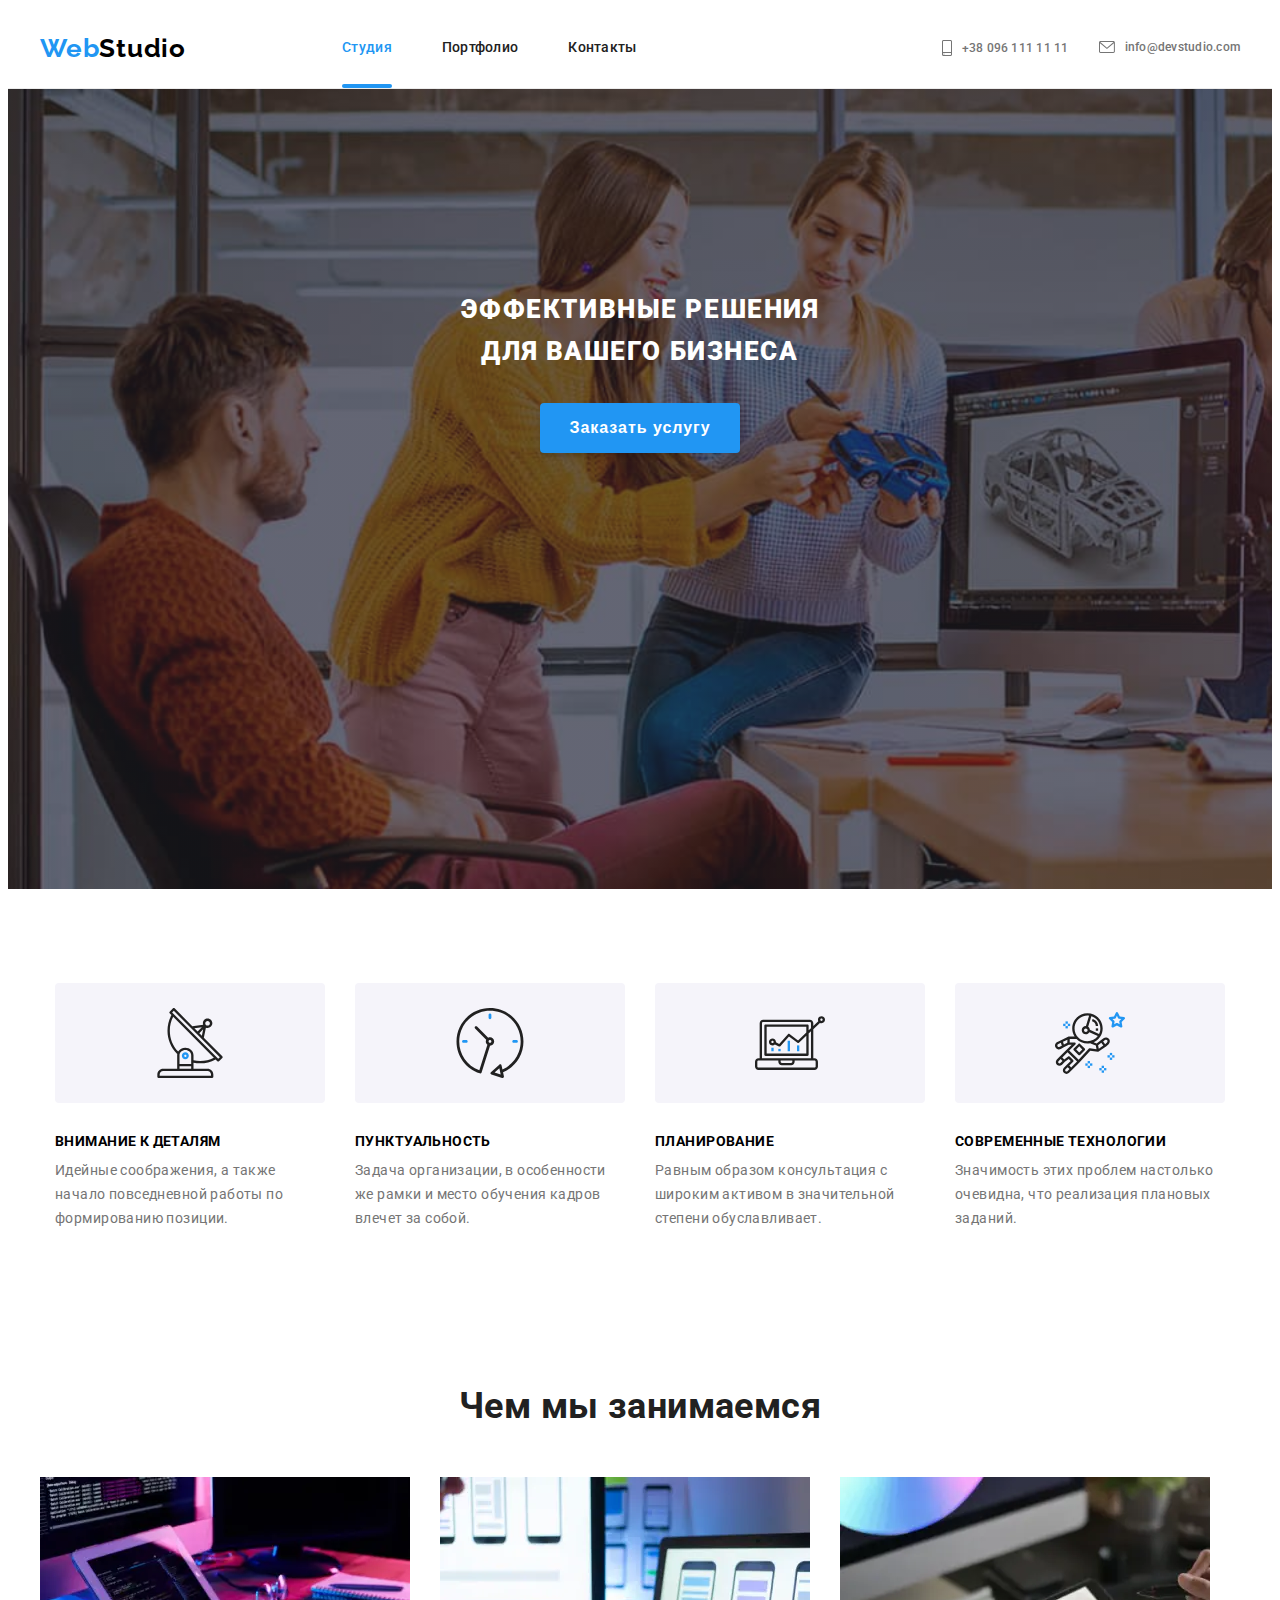
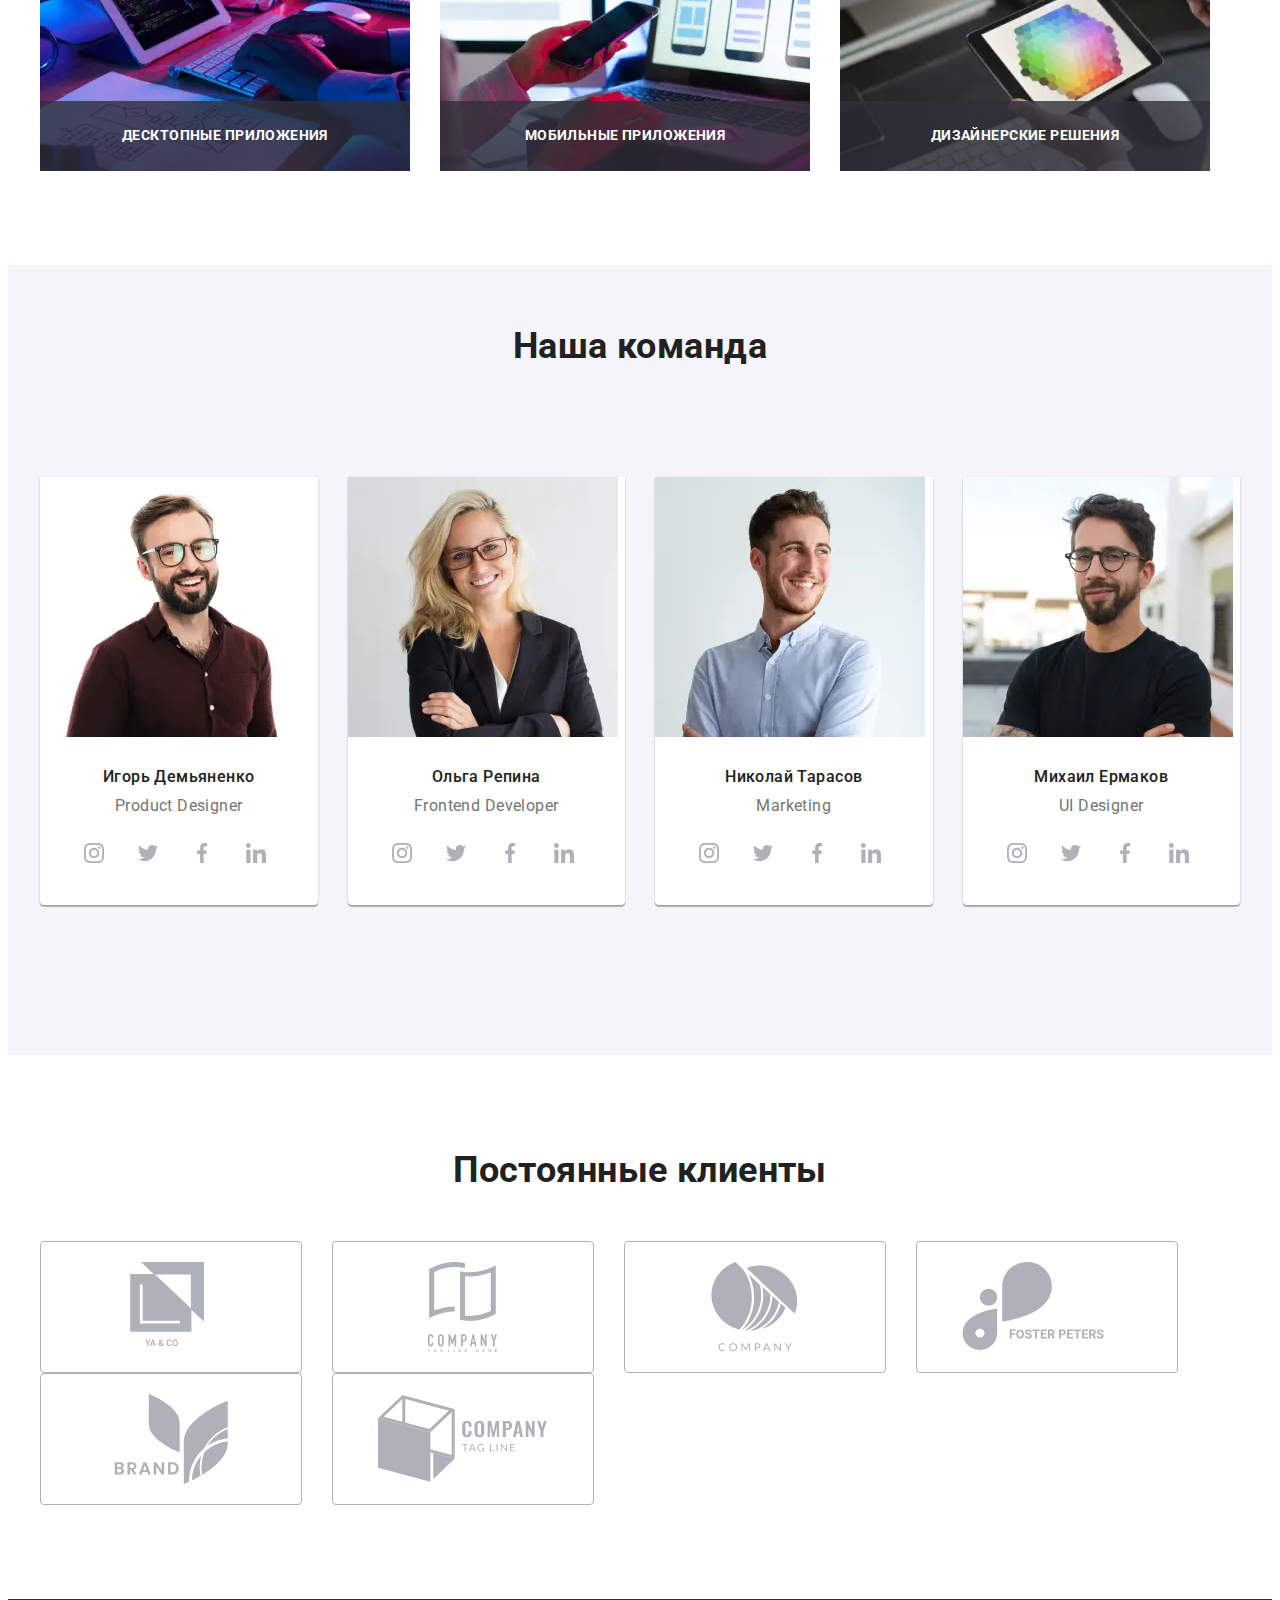
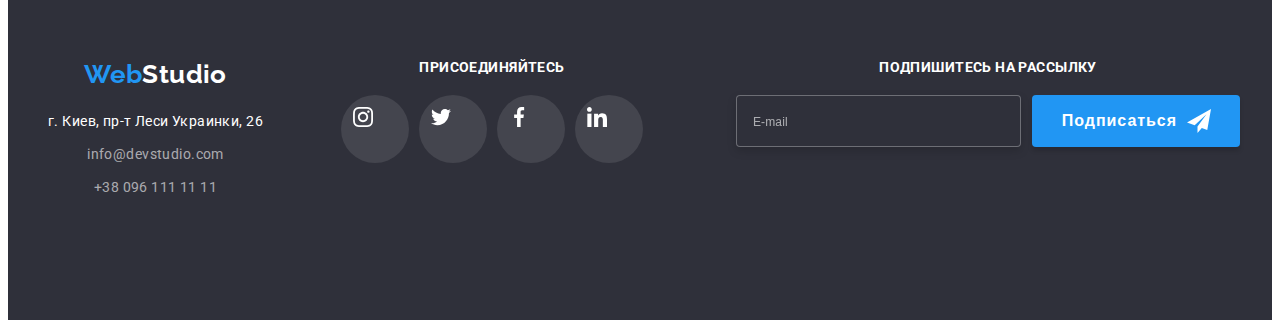
==== commit b31488ad: "готовый футер" ====
--- a/index.html
+++ b/index.html
@@ -427,43 +427,45 @@
 <!-- Футер -->
     <footer class="footer">
         <div class="container footer-div">
-            <div class="footer-block">
-                <a href="./index.html" class="footer-logo"><span class="part-logo">Web</span>Studio</a>
-            <address class="footer-address">г. Киев, пр-т Леси Украинки, 26</address>
-            <ul class="footer-contacts list">
-                <li class="footer-info">
-                    <a href="mailto:info@devstudio.com" class="mail">info@devstudio.com</a>
-                </li>
-                <li class="footer-info">
-                    <a href="tel:+380961111111" class="tel">+38 096 111 11 11</a>
-                </li>
-            </ul>
-            </div>
+            <div class="footer-group">
+                <div class="footer-block">
+                    <a href="./index.html" class="footer-logo"><span class="part-logo">Web</span>Studio</a>
+                    <address class="footer-address">г. Киев, пр-т Леси Украинки, 26</address>
+                    <ul class="footer-contacts list">
+                        <li class="footer-info">
+                            <a href="mailto:info@devstudio.com" class="mail">info@devstudio.com</a>
+                        </li>
+                        <li class="footer-info">
+                            <a href="tel:+380961111111" class="tel">+38 096 111 11 11</a>
+                        </li>
+                    </ul>
+                </div>
                 <div class="join">
                     <p class="join-title">присоединяйтесь</p>
                     <ul class="join-ul list">
                         <li class="join-list">
                             <a href="./index.html" class="join-link"><svg class="join-svg" width="20px" height="20px">
-                                <use href="./img/svg/symbol-defs.svg#icon-instagram"></use>
-                            </svg></a>
+                                    <use href="./img/svg/symbol-defs.svg#icon-instagram"></use>
+                                </svg></a>
                         </li>
                         <li class="join-list">
                             <a href="./index.html" class="join-link"><svg class="join-svg" width="20px" height="20px">
-                                <use href="./img/svg/symbol-defs.svg#icon-twitter"></use>
-                            </svg></a>
+                                    <use href="./img/svg/symbol-defs.svg#icon-twitter"></use>
+                                </svg></a>
                         </li>
                         <li class="join-list">
                             <a href="./index.html" class="join-link"><svg class="join-svg" width="20px" height="20px">
-                                <use href="./img/svg/symbol-defs.svg#icon-facebook"></use>
-                            </svg></a>
+                                    <use href="./img/svg/symbol-defs.svg#icon-facebook"></use>
+                                </svg></a>
                         </li>
                         <li class="join-list">
                             <a href="./index.html" class="join-link"><svg class="join-svg" width="20px" height="20px">
-                                <use href="./img/svg/symbol-defs.svg#icon-linkedin"></use>
-                            </svg></a>
+                                    <use href="./img/svg/symbol-defs.svg#icon-linkedin"></use>
+                                </svg></a>
                         </li>
                     </ul>
                 </div>
+            </div>
                     <form class="footer-form">
                         <p class="join-title">Подпишитесь на рассылку</p>
                         <div class="footer-form-block">
--- a/css/main.min.css
+++ b/css/main.min.css
@@ -1,2 +1,2 @@
-body{background-color:#fff;font-family:Roboto,sans-serif;font-size:14px;font-weight:400;line-height:1.71;letter-spacing:0.03em}h1,h2,h3,h4,h5,h6,p{margin:0;padding:0}img{display:block;max-width:100%;height:auto}textarea{resize:none}.container{padding-left:15px;padding-right:15px;margin-left:auto;margin-right:auto}@media screen and (min-width: 480px){.container{width:480px}}@media screen and (min-width: 768px){.container{width:768px}}@media screen and (min-width: 1200px){.container{width:1200px}}.list{list-style:none;margin:0;padding:0}.section{padding-bottom:60px}@media screen and (min-width: 1200px){.section{padding-top:94px;padding-bottom:94px}}.section-title{color:#212121;font-weight:700;font-size:36px;line-height:1.17;text-align:center;margin-top:0;padding-bottom:50px}.img{margin:0;padding:0}.header{border-bottom:1px solid #ececec;position:relative}.header-box{display:-webkit-box;display:-ms-flexbox;display:flex;-webkit-box-align:center;-ms-flex-align:center;align-items:center;-webkit-box-pack:justify;-ms-flex-pack:justify;justify-content:space-between;min-height:60px}.header-logo{display:block;color:#000000;font-family:Raleway,sans-serif;font-weight:700;font-size:24px;line-height:1.17;text-decoration:none}.header-logo .part-logo{color:#2196f3}@media (max-width: 767px){.header-logo{padding-top:16px;padding-bottom:16px}}@media (min-width: 768px){.header-logo{padding-top:26px;padding-bottom:26px;letter-spacing:0.03em}}@media (min-width: 1200px){.header-logo{padding-top:24px;padding-bottom:24px;font-size:26px;line-height:1.19}}@media screen and (max-width: 767px){.header-menu{display:none;position:absolute;top:0;left:0;width:100%;min-height:100vh;height:100%;padding-top:48px;padding-right:40px;padding-bottom:40px;padding-left:48px;background-color:white}}@media (min-width: 768px){.header-menu{display:-webkit-box;display:-ms-flexbox;display:flex}}.header-menu.is-open{display:-webkit-box;display:-ms-flexbox;display:flex;-webkit-box-orient:vertical;-webkit-box-direction:normal;-ms-flex-direction:column;flex-direction:column;-webkit-box-pack:justify;-ms-flex-pack:justify;justify-content:space-between}.header-button{display:-webkit-inline-box;display:-ms-inline-flexbox;display:inline-flex;margin:0;padding:0;width:40px;height:40px;cursor:pointer;border:none;background-color:transparent;z-index:1}.header-button .header-icon-close{display:none}.header-button.is-open .header-icon-close{display:block}.header-button.is-open .header-icon-menu{display:none}.header-button:focus,.header-button:hover{fill:#2196f3}@media (min-width: 768px){.header-button{display:none}}@media (min-width: 1200px){.header-nav{display:-webkit-box;display:-ms-flexbox;display:flex}}.header .site-nav{display:-webkit-box;display:-ms-flexbox;display:flex;-webkit-box-orient:vertical;-webkit-box-direction:normal;-ms-flex-direction:column;flex-direction:column}@media (max-width: 767px){.header .site-nav{margin-bottom:48px}}@media (min-width: 768px){.header .site-nav{display:-webkit-box;display:-ms-flexbox;display:flex;-webkit-box-orient:horizontal;-webkit-box-direction:normal;-ms-flex-direction:row;flex-direction:row;-webkit-box-pack:center;-ms-flex-pack:center;justify-content:center;margin-right:84px}}@media (min-width: 1200px){.header .site-nav{margin-right:305px}}.header .link{font-weight:500;font-size:40px;line-height:1.17;letter-spacing:0.02em;text-decoration:none;color:#212121;-webkit-transition:color 250ms cubic-bezier(0.4, 0, 0.2, 1);transition:color 250ms cubic-bezier(0.4, 0, 0.2, 1)}@media (min-width: 768px){.header .link{font-size:14px;line-height:1.14;padding-top:32px;padding-bottom:32px;position:relative;display:block;color:#212121;-webkit-transition:color 250ms cubic-bezier(0.4, 0, 0.2, 1);transition:color 250ms cubic-bezier(0.4, 0, 0.2, 1)}}@media (max-width: 767px){.header .item:not(:last-child){margin-bottom:32px}}.header .link:focus,.header .link:hover{color:#2196f3}.header .link.current{color:#2196f3}.item{position:relative}@media (max-width: 767px){.item:not(:last-child){margin-bottom:16px}}@media (min-width: 768px){.item:not(:last-child){margin-right:50px}}@media (min-width: 768px){.current:after{position:absolute;content:"";left:0;bottom:0;width:100%;height:4px;border-radius:2px;background-color:#2196f3}}.contacts-link{font-weight:500;letter-spacing:0.02em;text-decoration:none;display:inline-block;margin-bottom:64px}@media (min-width: 768px){.contacts-link{margin-bottom:0}}@media (min-width: 1200px){.contacts-link{display:-webkit-box;display:-ms-flexbox;display:flex;-webkit-box-align:center;-ms-flex-align:center;align-items:center;padding-top:32px;padding-bottom:32px;color:#757575;-webkit-transition:color 250ms cubic-bezier(0.4, 0, 0.2, 1);transition:color 250ms cubic-bezier(0.4, 0, 0.2, 1)}.contacts-link-link:hover,.contacts-link-link:focus{color:#2196f3}}@media (min-width: 1200px){.contacts .contacts-link:hover,.contacts .contacts-link:focus{color:#2196f3}}.contacts-tel{font-size:34px;line-height:1.18;color:#2196f3;margin-bottom:32px}@media (min-width: 768px){.contacts-tel{display:-webkit-box;display:-ms-flexbox;display:flex;font-size:12px;line-height:1.17;color:#757575;margin-bottom:10px}}@media (min-width: 1200px){.contacts-tel{margin-bottom:0}}.contacts-mail{font-size:24px;line-height:1.18;color:#757575}@media (min-width: 768px){.contacts-mail{display:-webkit-box;display:-ms-flexbox;display:flex;font-size:12px;line-height:1.17;color:#757575}}@media (min-width: 1200px){.contacts-mail{margin-left:30px}}@media (min-width: 768px){.contacts{display:-webkit-box;display:-ms-flexbox;display:flex}}@media screen and (min-width: 768px) and (max-width: 1199px){.contacts{-webkit-box-orient:vertical;-webkit-box-direction:normal;-ms-flex-direction:column;flex-direction:column;-webkit-box-pack:center;-ms-flex-pack:center;justify-content:center}}@media (min-width: 1200px){.contacts{margin-left:auto}}@media (min-width: 768px){.contacts-div{display:-webkit-box;display:-ms-flexbox;display:flex;-webkit-box-align:center;-ms-flex-align:center;align-items:center;-webkit-box-pack:center;-ms-flex-pack:center;justify-content:center}}@media screen and (max-width: 767px){.contacts-svg{display:none}}@media (min-width: 768px){.contacts-svg{margin-right:8px;fill:currentColor}}@media (min-width: 1200px){.contacts-svg{margin-right:10px}}.network{display:-webkit-box;display:-ms-flexbox;display:flex}.network-link{font-weight:500;font-size:18px;line-height:1.22;text-decoration:none;color:#2196f3}.network-list:not(:last-child){padding-right:10px;border-right:1px solid rgba(33,33,33,0.2)}.network-list:not(:first-child){padding-left:10px}@media (min-width: 768px){.network{display:none}}.hero{text-align:center;height:400px;background-color:#c4c4c4;padding-top:118px;background-size:cover}.hero-title,.hero-button{color:#fff}.hero-title{font-weight:900;font-size:26px;line-height:1.615;letter-spacing:0.06em;text-transform:uppercase;max-width:360px;margin-right:auto;margin-left:auto;margin-bottom:30px}.hero-button{font-weight:700;font-size:16px;line-height:1.88;letter-spacing:0.06em;display:inline-block;width:200px;background-color:#2196f3;-webkit-box-shadow:0px 4px 4px rgba(0,0,0,0.15);box-shadow:0px 4px 4px rgba(0,0,0,0.15);border-radius:4px;padding:10px 0;border:none}@media screen and (min-width: 320px) and (max-width: 767px){.hero{background-image:-webkit-gradient(linear, left top, left bottom, from(rgba(47,48,58,0.4)), to(rgba(47,48,58,0.4))),url(../../img/hero/mobile/hero.jpg);background-image:linear-gradient(rgba(47,48,58,0.4), rgba(47,48,58,0.4)),url(../../img/hero/mobile/hero.jpg)}}@media screen and (min-device-pixel-ratio: 2) and (min-width: 320px) and (max-width: 767px), screen and (-webkit-min-device-pixel-ratio: 2) and (min-width: 320px) and (max-width: 767px), screen and (min-resolution: 192dpi) and (min-width: 320px) and (max-width: 767px), screen and (min-resolution: 2dppx) and (min-width: 320px) and (max-width: 767px){.hero{background-image:-webkit-gradient(linear, left top, left bottom, from(rgba(47,48,58,0.4)), to(rgba(47,48,58,0.4))),url(../../img/hero/mobile/hero@2x.jpg);background-image:linear-gradient(rgba(47,48,58,0.4), rgba(47,48,58,0.4)),url(../../img/hero/mobile/hero@2x.jpg)}}@media screen and (min-width: 768px){.hero{background-image:-webkit-gradient(linear, left top, left bottom, from(rgba(47,48,58,0.4)), to(rgba(47,48,58,0.4))),url(../../img/hero/tablet/hero.jpg);background-image:linear-gradient(rgba(47,48,58,0.4), rgba(47,48,58,0.4)),url(../../img/hero/tablet/hero.jpg)}}@media screen and (min-device-pixel-ratio: 2) and (min-width: 768px), screen and (-webkit-min-device-pixel-ratio: 2) and (min-width: 768px), screen and (min-resolution: 192dpi) and (min-width: 768px), screen and (min-resolution: 2dppx) and (min-width: 768px){.hero{background-image:-webkit-gradient(linear, left top, left bottom, from(rgba(47,48,58,0.4)), to(rgba(47,48,58,0.4))),url(../../img/hero/tablet/hero@2x.jpg);background-image:linear-gradient(rgba(47,48,58,0.4), rgba(47,48,58,0.4)),url(../../img/hero/tablet/hero@2x.jpg)}}@media screen and (min-width: 1200px){.hero{background-image:-webkit-gradient(linear, left top, left bottom, from(rgba(47,48,58,0.4)), to(rgba(47,48,58,0.4))),url(../../img/hero/desktop/hero.jpg);background-image:linear-gradient(rgba(47,48,58,0.4), rgba(47,48,58,0.4)),url(../../img/hero/desktop/hero.jpg)}}@media screen and (min-device-pixel-ratio: 2) and (min-width: 1200px), screen and (-webkit-min-device-pixel-ratio: 2) and (min-width: 1200px), screen and (min-resolution: 192dpi) and (min-width: 1200px), screen and (min-resolution: 2dppx) and (min-width: 1200px){.hero{background-image:-webkit-gradient(linear, left top, left bottom, from(rgba(47,48,58,0.4)), to(rgba(47,48,58,0.4))),url(../../img/hero/desktop/hero@2x.jpg);background-image:linear-gradient(rgba(47,48,58,0.4), rgba(47,48,58,0.4)),url(../../img/hero/desktop/hero@2x.jpg)}}@media screen and (min-width: 1200px){.hero{height:600px;padding-top:200px}.main-title{font-size:44px;line-height:1.36;min-width:900px}}.advantages-top{padding-top:60px;padding-bottom:30px}.advantages-caption{margin-top:0;margin-bottom:0;display:none}.advantages{-webkit-box-pack:center;-ms-flex-pack:center;justify-content:center}.advantages-lists{margin:0 auto;margin-bottom:30px}.advantages-pic{height:120px;border-radius:4px;background-color:#f5f4fa;margin-bottom:30px;display:-webkit-box;display:-ms-flexbox;display:flex;-webkit-box-pack:center;-ms-flex-pack:center;justify-content:center;-webkit-box-align:center;-ms-flex-align:center;align-items:center}.advantages-subtitle{font-weight:700;letter-spacing:0.03em;font-size:inherit;text-transform:uppercase;line-height:1.142;margin-bottom:10px;text-align:center}.advantages-text{line-height:1.714;letter-spacing:0.03em;color:#757575}@media screen and (min-width: 768px) and (max-width: 1200px){.advantages{display:-webkit-box;display:-ms-flexbox;display:flex;-ms-flex-wrap:wrap;flex-wrap:wrap}.advantages-lists{width:calc((100% - 2 * 30px) / 2);margin:15px}}@media screen and (min-width: 1200px){.advantages-top{padding-top:94px}.container{padding:0}.advantages{display:-webkit-box;display:-ms-flexbox;display:flex;-ms-flex-wrap:nowrap;flex-wrap:nowrap;-webkit-box-pack:justify;-ms-flex-pack:justify;justify-content:space-between;margin:0 auto;-webkit-box-align:center;-ms-flex-align:center;align-items:center}.advantages-lists{width:270px}.advantages-subtitle{text-align:left}}.work{display:-webkit-box;display:-ms-flexbox;display:flex}.work-photo{position:relative}.work-photo:not(:last-child){margin-right:30px}.work-title{font-weight:700;font-size:14px;line-height:1.14;text-align:center;text-transform:uppercase;position:absolute;bottom:0;left:50%;-webkit-transform:translate(-50%, 0);transform:translate(-50%, 0);width:100%;padding-top:27px;padding-bottom:27px;color:#fff;background:rgba(47,48,58,0.8)}@media screen and (max-width: 1199px){.work-container{display:none}}.team{padding-top:60px;padding-bottom:60px;background-color:#f5f4fa}.team-item .team-photo{margin-bottom:30px}.team-title{color:#212121;font-weight:500;font-size:16px;line-height:1.19;margin-bottom:10px;text-align:center}.team-text{color:#757575;font-size:16px;line-height:1.19;padding-bottom:16px;text-align:center}.team-item{background-color:#fff;border-radius:0px 0px 4px 4px;-webkit-box-shadow:0px 1px 3px rgba(0,0,0,0.12),0px 1px 1px rgba(0,0,0,0.14),0px 2px 1px rgba(0,0,0,0.2);box-shadow:0px 1px 3px rgba(0,0,0,0.12),0px 1px 1px rgba(0,0,0,0.14),0px 2px 1px rgba(0,0,0,0.2)}.team-card{display:-webkit-box;display:-ms-flexbox;display:flex;margin-right:32px;margin-bottom:30px;margin-left:32px}.team-link{display:-webkit-box;display:-ms-flexbox;display:flex;-webkit-box-align:center;-ms-flex-align:center;align-items:center;-webkit-box-pack:center;-ms-flex-pack:center;justify-content:center;width:44px;height:44px;border-radius:50%;-webkit-transition:background-color 250ms cubic-bezier(0.4, 0, 0.2, 1);transition:background-color 250ms cubic-bezier(0.4, 0, 0.2, 1)}.team-link:hover,.team-link:focus{background-color:#2196f3}.team-icon:not(:last-child){margin-right:10px}.team-svg{fill:#afb1b8;-webkit-transition:fill 250ms cubic-bezier(0.4, 0, 0.2, 1);transition:fill 250ms cubic-bezier(0.4, 0, 0.2, 1)}.team-link:hover .team-svg,.team-link:focus .team-svg{fill:#fff}@media (min-width: 768px){.team{display:-webkit-box;display:-ms-flexbox;display:flex;text-align:center}}@media (min-width: 768px){.team{display:-webkit-box;display:-ms-flexbox;display:flex;-ms-flex-wrap:wrap;flex-wrap:wrap}.team-item{width:calc((100% - 2 * 30px) / 2);margin-bottom:30px}.team-item:nth-of-type(2n+1){margin-right:30px}}@media (min-width: 1200px){.team{display:-webkit-box;display:-ms-flexbox;display:flex;-ms-flex-wrap:wrap;flex-wrap:wrap}.team-item{width:calc((100% - 2 * 30px) / 4);margin-bottom:30px}.team-item:not(:last-child){margin-right:30px}}
+body{background-color:#fff;font-family:Roboto,sans-serif;font-size:14px;font-weight:400;line-height:1.71;letter-spacing:0.03em}h1,h2,h3,h4,h5,h6,p{margin:0;padding:0}img{display:block;max-width:100%;height:auto}textarea{resize:none}.container{padding-left:15px;padding-right:15px;margin-left:auto;margin-right:auto}@media screen and (min-width: 480px){.container{width:480px}}@media screen and (min-width: 768px){.container{width:768px}}@media screen and (min-width: 1200px){.container{width:1200px}}.list{list-style:none;margin:0;padding:0}.section{padding-bottom:60px}@media screen and (min-width: 1200px){.section{padding-top:94px;padding-bottom:94px}}.section-title{color:#212121;font-weight:700;font-size:36px;line-height:1.17;text-align:center;margin-top:0;padding-bottom:50px}.header{border-bottom:1px solid #ececec;position:relative}.header-box{display:-webkit-box;display:-ms-flexbox;display:flex;-webkit-box-align:center;-ms-flex-align:center;align-items:center;-webkit-box-pack:justify;-ms-flex-pack:justify;justify-content:space-between;min-height:60px}.header-logo{display:block;color:#000000;font-family:Raleway,sans-serif;font-weight:700;font-size:24px;line-height:1.17;text-decoration:none}.header-logo .part-logo{color:#2196f3}@media (max-width: 767px){.header-logo{padding-top:16px;padding-bottom:16px}}@media (min-width: 768px){.header-logo{padding-top:26px;padding-bottom:26px;letter-spacing:0.03em}}@media (min-width: 1200px){.header-logo{padding-top:24px;padding-bottom:24px;font-size:26px;line-height:1.19}}@media screen and (max-width: 767px){.header-menu{display:none;position:absolute;top:0;left:0;width:100%;min-height:100vh;height:100%;padding-top:48px;padding-right:40px;padding-bottom:40px;padding-left:48px;background-color:white}}@media (min-width: 768px){.header-menu{display:-webkit-box;display:-ms-flexbox;display:flex}}.header-menu.is-open{display:-webkit-box;display:-ms-flexbox;display:flex;-webkit-box-orient:vertical;-webkit-box-direction:normal;-ms-flex-direction:column;flex-direction:column;-webkit-box-pack:justify;-ms-flex-pack:justify;justify-content:space-between}.header-button{display:-webkit-inline-box;display:-ms-inline-flexbox;display:inline-flex;margin:0;padding:0;width:40px;height:40px;cursor:pointer;border:none;background-color:transparent;z-index:1}.header-button .header-icon-close{display:none}.header-button.is-open .header-icon-close{display:block}.header-button.is-open .header-icon-menu{display:none}.header-button:focus,.header-button:hover{fill:#2196f3}@media (min-width: 768px){.header-button{display:none}}@media (min-width: 1200px){.header-nav{display:-webkit-box;display:-ms-flexbox;display:flex}}.header .site-nav{display:-webkit-box;display:-ms-flexbox;display:flex;-webkit-box-orient:vertical;-webkit-box-direction:normal;-ms-flex-direction:column;flex-direction:column}@media (max-width: 767px){.header .site-nav{margin-bottom:48px}}@media (min-width: 768px){.header .site-nav{display:-webkit-box;display:-ms-flexbox;display:flex;-webkit-box-orient:horizontal;-webkit-box-direction:normal;-ms-flex-direction:row;flex-direction:row;-webkit-box-pack:center;-ms-flex-pack:center;justify-content:center;margin-right:84px}}@media (min-width: 1200px){.header .site-nav{margin-right:305px}}.header .link{font-weight:500;font-size:40px;line-height:1.17;letter-spacing:0.02em;text-decoration:none;color:#212121;-webkit-transition:color 250ms cubic-bezier(0.4, 0, 0.2, 1);transition:color 250ms cubic-bezier(0.4, 0, 0.2, 1)}@media (min-width: 768px){.header .link{font-size:14px;line-height:1.14;padding-top:32px;padding-bottom:32px;position:relative;display:block;color:#212121;-webkit-transition:color 250ms cubic-bezier(0.4, 0, 0.2, 1);transition:color 250ms cubic-bezier(0.4, 0, 0.2, 1)}}@media (max-width: 767px){.header .item:not(:last-child){margin-bottom:32px}}.header .link:focus,.header .link:hover{color:#2196f3}.header .link.current{color:#2196f3}.item{position:relative}@media (max-width: 767px){.item:not(:last-child){margin-bottom:16px}}@media (min-width: 768px){.item:not(:last-child){margin-right:50px}}@media (min-width: 768px){.current:after{position:absolute;content:"";left:0;bottom:0;width:100%;height:4px;border-radius:2px;background-color:#2196f3}}.contacts-link{font-weight:500;letter-spacing:0.02em;text-decoration:none;display:inline-block;margin-bottom:64px}@media (min-width: 768px){.contacts-link{margin-bottom:0}}@media (min-width: 1200px){.contacts-link{display:-webkit-box;display:-ms-flexbox;display:flex;-webkit-box-align:center;-ms-flex-align:center;align-items:center;padding-top:32px;padding-bottom:32px;color:#757575;-webkit-transition:color 250ms cubic-bezier(0.4, 0, 0.2, 1);transition:color 250ms cubic-bezier(0.4, 0, 0.2, 1)}.contacts-link-link:hover,.contacts-link-link:focus{color:#2196f3}}@media (min-width: 1200px){.contacts .contacts-link:hover,.contacts .contacts-link:focus{color:#2196f3}}.contacts-tel{font-size:34px;line-height:1.18;color:#2196f3;margin-bottom:32px}@media (min-width: 768px){.contacts-tel{display:-webkit-box;display:-ms-flexbox;display:flex;font-size:12px;line-height:1.17;color:#757575;margin-bottom:10px}}@media (min-width: 1200px){.contacts-tel{margin-bottom:0}}.contacts-mail{font-size:24px;line-height:1.18;color:#757575}@media (min-width: 768px){.contacts-mail{display:-webkit-box;display:-ms-flexbox;display:flex;font-size:12px;line-height:1.17;color:#757575}}@media (min-width: 1200px){.contacts-mail{margin-left:30px}}@media (min-width: 768px){.contacts{display:-webkit-box;display:-ms-flexbox;display:flex}}@media screen and (min-width: 768px) and (max-width: 1199px){.contacts{-webkit-box-orient:vertical;-webkit-box-direction:normal;-ms-flex-direction:column;flex-direction:column;-webkit-box-pack:center;-ms-flex-pack:center;justify-content:center}}@media (min-width: 1200px){.contacts{margin-left:auto}}@media (min-width: 768px){.contacts-div{display:-webkit-box;display:-ms-flexbox;display:flex;-webkit-box-align:center;-ms-flex-align:center;align-items:center;-webkit-box-pack:center;-ms-flex-pack:center;justify-content:center}}@media screen and (max-width: 767px){.contacts-svg{display:none}}@media (min-width: 768px){.contacts-svg{margin-right:8px;fill:currentColor}}@media (min-width: 1200px){.contacts-svg{margin-right:10px}}.network{display:-webkit-box;display:-ms-flexbox;display:flex}.network-link{font-weight:500;font-size:18px;line-height:1.22;text-decoration:none;color:#2196f3}.network-list:not(:last-child){padding-right:10px;border-right:1px solid rgba(33,33,33,0.2)}.network-list:not(:first-child){padding-left:10px}@media (min-width: 768px){.network{display:none}}.hero{text-align:center;height:400px;background-color:#c4c4c4;padding-top:118px;background-size:cover}.hero-title,.hero-button{color:#fff}.hero-title{font-weight:900;font-size:26px;line-height:1.615;letter-spacing:0.06em;text-transform:uppercase;max-width:360px;margin-right:auto;margin-left:auto;margin-bottom:30px}.hero-button{font-weight:700;font-size:16px;line-height:1.88;letter-spacing:0.06em;display:inline-block;width:200px;background-color:#2196f3;-webkit-box-shadow:0px 4px 4px rgba(0,0,0,0.15);box-shadow:0px 4px 4px rgba(0,0,0,0.15);border-radius:4px;padding:10px 0;border:none}@media screen and (min-width: 320px) and (max-width: 767px){.hero{background-image:-webkit-gradient(linear, left top, left bottom, from(rgba(47,48,58,0.4)), to(rgba(47,48,58,0.4))),url(../../img/hero/mobile/hero.jpg);background-image:linear-gradient(rgba(47,48,58,0.4), rgba(47,48,58,0.4)),url(../../img/hero/mobile/hero.jpg)}}@media screen and (min-device-pixel-ratio: 2) and (min-width: 320px) and (max-width: 767px), screen and (-webkit-min-device-pixel-ratio: 2) and (min-width: 320px) and (max-width: 767px), screen and (min-resolution: 192dpi) and (min-width: 320px) and (max-width: 767px), screen and (min-resolution: 2dppx) and (min-width: 320px) and (max-width: 767px){.hero{background-image:-webkit-gradient(linear, left top, left bottom, from(rgba(47,48,58,0.4)), to(rgba(47,48,58,0.4))),url(../../img/hero/mobile/hero@2x.jpg);background-image:linear-gradient(rgba(47,48,58,0.4), rgba(47,48,58,0.4)),url(../../img/hero/mobile/hero@2x.jpg)}}@media screen and (min-width: 768px){.hero{background-image:-webkit-gradient(linear, left top, left bottom, from(rgba(47,48,58,0.4)), to(rgba(47,48,58,0.4))),url(../../img/hero/tablet/hero.jpg);background-image:linear-gradient(rgba(47,48,58,0.4), rgba(47,48,58,0.4)),url(../../img/hero/tablet/hero.jpg)}}@media screen and (min-device-pixel-ratio: 2) and (min-width: 768px), screen and (-webkit-min-device-pixel-ratio: 2) and (min-width: 768px), screen and (min-resolution: 192dpi) and (min-width: 768px), screen and (min-resolution: 2dppx) and (min-width: 768px){.hero{background-image:-webkit-gradient(linear, left top, left bottom, from(rgba(47,48,58,0.4)), to(rgba(47,48,58,0.4))),url(../../img/hero/tablet/hero@2x.jpg);background-image:linear-gradient(rgba(47,48,58,0.4), rgba(47,48,58,0.4)),url(../../img/hero/tablet/hero@2x.jpg)}}@media screen and (min-width: 1200px){.hero{background-image:-webkit-gradient(linear, left top, left bottom, from(rgba(47,48,58,0.4)), to(rgba(47,48,58,0.4))),url(../../img/hero/desktop/hero.jpg);background-image:linear-gradient(rgba(47,48,58,0.4), rgba(47,48,58,0.4)),url(../../img/hero/desktop/hero.jpg)}}@media screen and (min-device-pixel-ratio: 2) and (min-width: 1200px), screen and (-webkit-min-device-pixel-ratio: 2) and (min-width: 1200px), screen and (min-resolution: 192dpi) and (min-width: 1200px), screen and (min-resolution: 2dppx) and (min-width: 1200px){.hero{background-image:-webkit-gradient(linear, left top, left bottom, from(rgba(47,48,58,0.4)), to(rgba(47,48,58,0.4))),url(../../img/hero/desktop/hero@2x.jpg);background-image:linear-gradient(rgba(47,48,58,0.4), rgba(47,48,58,0.4)),url(../../img/hero/desktop/hero@2x.jpg)}}@media screen and (min-width: 1200px){.hero{height:600px;padding-top:200px}.main-title{font-size:44px;line-height:1.36;min-width:900px}}.modal{position:absolute;top:50%;left:50%;-webkit-transform:translate(-50%, -50%);transform:translate(-50%, -50%);width:528px;border-radius:4px;-webkit-box-shadow:0px 1px 3px rgba(0,0,0,0.12),0px 1px 1px rgba(0,0,0,0.14),0px 2px 1px rgba(0,0,0,0.2);box-shadow:0px 1px 3px rgba(0,0,0,0.12),0px 1px 1px rgba(0,0,0,0.14),0px 2px 1px rgba(0,0,0,0.2);border-radius:4px;background-color:#fff}.modal-backdrop{position:fixed;top:0;left:0;width:100%;height:100%;background:rgba(0,0,0,0.2)}.modal-backdrop{position:fixed;top:0;left:0;width:100%;height:100%;background:rgba(0,0,0,0.2)}.modal-backdrop.is-hidden{opacity:0;pointer-events:none}.modal-btn{position:absolute;top:8px;right:8px;width:30px;height:30px;border-radius:50%;cursor:pointer;border:1px solid rgba(0,0,0,0.1);background-color:#fff}.modal-btn-svg{display:block;margin-left:auto;margin-right:auto;fill:#000000;-webkit-transition:fill 250ms cubic-bezier(0.4, 0, 0.2, 1);transition:fill 250ms cubic-bezier(0.4, 0, 0.2, 1)}.modal-btn-svg:hover,.modal-btn-svg:focus{fill:#2196f3}.modal-form{padding-top:40px;padding-left:40px;padding-bottom:40px;padding-right:40px}.modal-title{font-weight:700;font-size:20px;line-height:1.15;text-align:center;letter-spacing:0.03em;padding-bottom:12px;color:#212121}.modal-field{display:-webkit-box;display:-ms-flexbox;display:flex;-webkit-box-orient:vertical;-webkit-box-direction:normal;-ms-flex-direction:column;flex-direction:column;margin-bottom:10px}.modal-svg{position:absolute;top:50%;left:15px;-webkit-transform:translateY(-50%);transform:translateY(-50%);display:inline-block}.modal-field input{margin:0;padding:11px 12px;padding-left:42px;border:1px solid rgba(33,33,33,0.2);-webkit-box-sizing:border-box;box-sizing:border-box;border-radius:4px;width:100%;cursor:pointer;-webkit-transition:border 250ms cubic-bezier(0.4, 0, 0.2, 1);transition:border 250ms cubic-bezier(0.4, 0, 0.2, 1)}.modal-input{display:-webkit-box;display:-ms-flexbox;display:flex;position:relative}.modal-field input:focus,.modal-field input:hover{border:1px solid #2196f3;outline:none}.modal-input:focus-within>.modal-svg{fill:#2196f3}.modal-field textarea{padding:12px 16px;margin-bottom:20px;border:1px solid rgba(33,33,33,0.2);-webkit-box-sizing:border-box;box-sizing:border-box;border-radius:4px;cursor:pointer;-webkit-transition:border 250ms cubic-bezier(0.4, 0, 0.2, 1);transition:border 250ms cubic-bezier(0.4, 0, 0.2, 1)}.modal-field textarea::-webkit-input-placeholder{font-size:12px;line-height:1.17;letter-spacing:0.01em;color:rgba(117,117,117,0.5)}.modal-field textarea:-ms-input-placeholder{font-size:12px;line-height:1.17;letter-spacing:0.01em;color:rgba(117,117,117,0.5)}.modal-field textarea::-ms-input-placeholder{font-size:12px;line-height:1.17;letter-spacing:0.01em;color:rgba(117,117,117,0.5)}.modal-field textarea::placeholder{font-size:12px;line-height:1.17;letter-spacing:0.01em;color:rgba(117,117,117,0.5)}.modal-field textarea:focus,.modal-field textarea:hover{border:1px solid #2196f3;outline:none}.modal-field label{font-size:12px;line-height:1.17;letter-spacing:0.01em;margin-bottom:4px;color:#757575}.modal-button{background-color:#2196f3;color:#fff;font-weight:700;font-size:16px;line-height:1.87;letter-spacing:0.06em;text-decoration:none;display:-webkit-box;display:-ms-flexbox;display:flex;margin-right:auto;margin-left:auto;border-radius:4px;padding:10px 55px 10px 56px;cursor:pointer;border:1px solid transparent;-webkit-box-shadow:0px 4px 4px rgba(0,0,0,0.15);box-shadow:0px 4px 4px rgba(0,0,0,0.15)}.advantages-top{padding-top:60px;padding-bottom:30px}.advantages-caption{margin-top:0;margin-bottom:0;display:none}.advantages{-webkit-box-pack:center;-ms-flex-pack:center;justify-content:center}.advantages-lists{margin:0 auto;margin-bottom:30px}.advantages-pic{height:120px;border-radius:4px;background-color:#f5f4fa;margin-bottom:30px;display:-webkit-box;display:-ms-flexbox;display:flex;-webkit-box-pack:center;-ms-flex-pack:center;justify-content:center;-webkit-box-align:center;-ms-flex-align:center;align-items:center}.advantages-subtitle{font-weight:700;letter-spacing:0.03em;font-size:inherit;text-transform:uppercase;line-height:1.142;margin-bottom:10px;text-align:center}.advantages-text{line-height:1.714;letter-spacing:0.03em;color:#757575}@media screen and (min-width: 768px) and (max-width: 1200px){.advantages{display:-webkit-box;display:-ms-flexbox;display:flex;-ms-flex-wrap:wrap;flex-wrap:wrap}.advantages-lists{width:calc((100% - 2 * 30px) / 2);margin:15px}}@media screen and (min-width: 1200px){.advantages-top{padding-top:94px}.advantages{display:-webkit-box;display:-ms-flexbox;display:flex;-ms-flex-wrap:nowrap;flex-wrap:nowrap;-webkit-box-pack:justify;-ms-flex-pack:justify;justify-content:space-between;margin:0 auto;-webkit-box-align:center;-ms-flex-align:center;align-items:center}.advantages-lists{width:270px}.advantages-subtitle{text-align:left}}.work{display:-webkit-box;display:-ms-flexbox;display:flex}.work-photo{position:relative}.work-photo:not(:last-child){margin-right:30px}.work-title{font-weight:700;font-size:14px;line-height:1.14;text-align:center;text-transform:uppercase;position:absolute;bottom:0;left:50%;-webkit-transform:translate(-50%, 0);transform:translate(-50%, 0);width:100%;padding-top:27px;padding-bottom:27px;color:#fff;background:rgba(47,48,58,0.8)}@media screen and (max-width: 1199px){.work-container{display:none}}.team{padding-top:60px;padding-bottom:60px;background-color:#f5f4fa}.team-item .team-photo{margin-bottom:30px}.team-title{color:#212121;font-weight:500;font-size:16px;line-height:1.19;margin-bottom:10px;text-align:center}.team-text{color:#757575;font-size:16px;line-height:1.19;padding-bottom:16px;text-align:center}.team-item{background-color:#fff;border-radius:0px 0px 4px 4px;-webkit-box-shadow:0px 1px 3px rgba(0,0,0,0.12),0px 1px 1px rgba(0,0,0,0.14),0px 2px 1px rgba(0,0,0,0.2);box-shadow:0px 1px 3px rgba(0,0,0,0.12),0px 1px 1px rgba(0,0,0,0.14),0px 2px 1px rgba(0,0,0,0.2)}.team-card{display:-webkit-box;display:-ms-flexbox;display:flex;margin-right:32px;margin-bottom:30px;margin-left:32px}.team-link{display:-webkit-box;display:-ms-flexbox;display:flex;-webkit-box-align:center;-ms-flex-align:center;align-items:center;-webkit-box-pack:center;-ms-flex-pack:center;justify-content:center;width:44px;height:44px;border-radius:50%;-webkit-transition:background-color 250ms cubic-bezier(0.4, 0, 0.2, 1);transition:background-color 250ms cubic-bezier(0.4, 0, 0.2, 1)}.team-link:hover,.team-link:focus{background-color:#2196f3}.team-icon:not(:last-child){margin-right:10px}.team-svg{fill:#afb1b8;-webkit-transition:fill 250ms cubic-bezier(0.4, 0, 0.2, 1);transition:fill 250ms cubic-bezier(0.4, 0, 0.2, 1)}.team-link:hover .team-svg,.team-link:focus .team-svg{fill:#fff}@media (min-width: 768px){.team{display:-webkit-box;display:-ms-flexbox;display:flex;text-align:center}}@media (min-width: 768px){.team{display:-webkit-box;display:-ms-flexbox;display:flex;-ms-flex-wrap:wrap;flex-wrap:wrap}.team-item{width:calc((100% - 2 * 30px) / 2);margin-bottom:30px}.team-item:nth-of-type(2n+1){margin-right:30px}}@media (min-width: 1200px){.team{display:-webkit-box;display:-ms-flexbox;display:flex;-ms-flex-wrap:wrap;flex-wrap:wrap}.team-item{width:calc((100% - 3 * 30px) / 4);margin-bottom:30px}.team-item:not(:last-child){margin-right:30px}}.clients{display:-webkit-box;display:-ms-flexbox;display:flex;-ms-flex-wrap:wrap;flex-wrap:wrap;margin-bottom:30px}.clients-link{display:-webkit-box;display:-ms-flexbox;display:flex;height:90px;padding:20px 45px;border-radius:4px;border:1px solid #afb1b8;margin-bottom:30px;-webkit-transition:border-color 250ms cubic-bezier(0.4, 0, 0.2, 1);transition:border-color 250ms cubic-bezier(0.4, 0, 0.2, 1)}@media (max-width: 767px){.clients-list{width:calc((100% - 30px) / 2);margin-right:30px}.clients-list:nth-child(2n){margin-right:0}}.clients-link:focus,.clients-link:hover{border-color:#2196f3;fill:#afb1b8}.clients-link:focus .clients-svg,.clients-link:hover .clients-svg{fill:#2196f3}.clients-link:focus .clients-svg,.clients-link:hover .clients-svg{fill:#2196f3}.clients-svg{fill:#afb1b8;-webkit-transition:fill 250ms cubic-bezier(0.4, 0, 0.2, 1);transition:fill 250ms cubic-bezier(0.4, 0, 0.2, 1)}@media (min-width: 768px){.clients-link{display:-webkit-box;display:-ms-flexbox;display:flex;height:90px;padding:20px 45px;border-radius:4px;border:1px solid #afb1b8;margin-bottom:30px;-webkit-transition:border-color 250ms cubic-bezier(0.4, 0, 0.2, 1);transition:border-color 250ms cubic-bezier(0.4, 0, 0.2, 1)}}@media (min-width: 768px) and (max-width: 1199px){.clients-list{width:calc((100% - 90px) / 3);margin-right:30px}.clients-list :nth-child(3n){margin-right:0}}@media (min-width: 1200px){.clients{display:-webkit-box;display:-ms-flexbox;display:flex;margin-bottom:0}.clients-list:not(:last-child){margin-right:30px}.clients-list:not(:last-child){margin-right:30px}.clients-link{display:-webkit-box;display:-ms-flexbox;display:flex;width:170px;height:90px;padding:20px 45px;border-radius:4px;border:1px solid #afb1b8;margin-bottom:0;-webkit-transition:border-color 250ms cubic-bezier(0.4, 0, 0.2, 1);transition:border-color 250ms cubic-bezier(0.4, 0, 0.2, 1)}.clients-link:focus,.clients-link:hover{border-color:#2196f3;fill:#afb1b8}.clients-link:focus .clients-svg,.clients-link:hover .clients-svg{fill:#2196f3}.clients-link:focus .clients-svg,.clients-link:hover .clients-svg{fill:#2196f3}.clients-svg{fill:#afb1b8;-webkit-transition:fill 250ms cubic-bezier(0.4, 0, 0.2, 1);transition:fill 250ms cubic-bezier(0.4, 0, 0.2, 1)}}.footer{padding-top:60px;color:#fff;background-color:#2f303a;text-align:center}.footer .footer-logo{color:#000000;font-family:Raleway,sans-serif;font-weight:700;font-size:26px;line-height:1.19;display:block;color:#fff;margin-bottom:20px;text-decoration:none}.footer .footer-logo .part-logo{color:#2196f3}.footer>a{color:#fff}.footer-info:not(:last-child){margin-bottom:9px}.footer-contacts a{color:rgba(255,255,255,0.6);text-decoration:none}.footer-address{font-style:normal;margin-bottom:9px}.footer-contacts{margin-bottom:60px}@media screen and (min-width: 1200px){.footer{padding-top:60px;padding-bottom:60px;color:#fff;background-color:#2f303a}.footer-div{display:-webkit-box;display:-ms-flexbox;display:flex}.footer-block{width:231px}}.join .join-ul{display:-webkit-box;display:-ms-flexbox;display:flex;-webkit-box-pack:center;-ms-flex-pack:center;justify-content:center;padding-bottom:60px}.join .join-list:not(:last-child){margin-right:10px}.join .join-link{display:-webkit-box;display:-ms-flexbox;display:flex;width:44px;height:44px;border-radius:50%;padding:12px;background:rgba(255,255,255,0.1);-webkit-transition:background-color 250ms cubic-bezier(0.4, 0, 0.2, 1);transition:background-color 250ms cubic-bezier(0.4, 0, 0.2, 1)}.join .join-link:focus,.join .join-link:hover{background-color:#2196f3}.join .join-svg{fill:#fff}@media screen and (min-width: 1200px){.join{margin-left:70px;margin-right:93px}.join-title{font-weight:700;font-size:14px;line-height:1.14;text-transform:uppercase;margin-bottom:20px}.join-ul{display:-webkit-box;display:-ms-flexbox;display:flex}.join-list:not(:last-child){margin-right:10px}.join-link{display:-webkit-box;display:-ms-flexbox;display:flex;width:44px;height:44px;border-radius:50%;padding:12px;background:rgba(255,255,255,0.1);-webkit-transition:background-color 250ms cubic-bezier(0.4, 0, 0.2, 1);transition:background-color 250ms cubic-bezier(0.4, 0, 0.2, 1)}.join-link:focus,.join-link:hover{background-color:#2196f3}.join-svg{fill:#fff}}.join-title{font-weight:700;font-size:14px;line-height:16px;text-align:center;letter-spacing:0.03em;text-transform:uppercase;margin-bottom:20px}.footer-form-block input{display:inline-block;width:100%;padding-top:15px;padding-bottom:15px;padding-left:16px;margin-right:11px;color:#fff;background:#2f303a;border:1px solid rgba(255,255,255,0.3);-webkit-box-sizing:border-box;box-sizing:border-box;-webkit-filter:drop-shadow(0px 4px 4px rgba(0,0,0,0.15));filter:drop-shadow(0px 4px 4px rgba(0,0,0,0.15));border-radius:4px}.footer-form-block input::-webkit-input-placeholder{font-size:12px;line-height:1.17;letter-spacing:0.01em;color:rgba(255,255,255,0.6)}.footer-form-block input:-ms-input-placeholder{font-size:12px;line-height:1.17;letter-spacing:0.01em;color:rgba(255,255,255,0.6)}.footer-form-block input::-ms-input-placeholder{font-size:12px;line-height:1.17;letter-spacing:0.01em;color:rgba(255,255,255,0.6)}.footer-form-block input::placeholder{font-size:12px;line-height:1.17;letter-spacing:0.01em;color:rgba(255,255,255,0.6)}.footer-form-button{background-color:#2196f3;color:#fff;font-weight:700;font-size:16px;line-height:1.87;letter-spacing:0.06em;text-decoration:none;display:-webkit-inline-box;display:-ms-inline-flexbox;display:inline-flex;-webkit-box-pack:center;-ms-flex-pack:center;justify-content:center;-webkit-box-align:center;-ms-flex-align:center;align-items:center;text-align:center;border-radius:4px;margin-top:20px;margin-bottom:60px;padding-top:10px;padding-right:28px;padding-bottom:10px;padding-left:29px;cursor:pointer;border:1px solid transparent;-webkit-box-shadow:0px 4px 4px rgba(0,0,0,0.15);box-shadow:0px 4px 4px rgba(0,0,0,0.15)}.footer-form-svg{width:24px;height:24px;margin-left:10px;fill:#fff}@media screen and (min-width: 768px){.footer-group{display:-webkit-box;display:-ms-flexbox;display:flex;-webkit-box-pack:justify;-ms-flex-pack:justify;justify-content:space-between}}@media screen and (min-width: 1200px){.footer-form{display:-webkit-box;display:-ms-flexbox;display:flex;-webkit-box-orient:vertical;-webkit-box-direction:normal;-ms-flex-direction:column;flex-direction:column;width:570px;height:86px}.footer-form-block{display:-webkit-box;display:-ms-flexbox;display:flex}.footer-form-block input{display:inline-block;width:100%;padding-top:15px;padding-bottom:15px;padding-left:16px;margin-right:11px;color:#fff;background:#2f303a;border:1px solid rgba(255,255,255,0.3);-webkit-box-sizing:border-box;box-sizing:border-box;-webkit-filter:drop-shadow(0px 4px 4px rgba(0,0,0,0.15));filter:drop-shadow(0px 4px 4px rgba(0,0,0,0.15));border-radius:4px}.footer-form-block input::-webkit-input-placeholder{font-size:12px;line-height:1.17;letter-spacing:0.01em;color:rgba(255,255,255,0.6)}.footer-form-block input:-ms-input-placeholder{font-size:12px;line-height:1.17;letter-spacing:0.01em;color:rgba(255,255,255,0.6)}.footer-form-block input::-ms-input-placeholder{font-size:12px;line-height:1.17;letter-spacing:0.01em;color:rgba(255,255,255,0.6)}.footer-form-block input::placeholder{font-size:12px;line-height:1.17;letter-spacing:0.01em;color:rgba(255,255,255,0.6)}.footer-form-button{background-color:#2196f3;color:#fff;font-weight:700;font-size:16px;line-height:1.87;letter-spacing:0.06em;text-decoration:none;display:-webkit-inline-box;display:-ms-inline-flexbox;display:inline-flex;-webkit-box-pack:center;-ms-flex-pack:center;justify-content:center;-webkit-box-align:center;-ms-flex-align:center;align-items:center;text-align:center;border-radius:4px;margin:0;padding-top:10px;padding-right:28px;padding-bottom:10px;padding-left:29px;cursor:pointer;border:1px solid transparent;-webkit-box-shadow:0px 4px 4px rgba(0,0,0,0.15);box-shadow:0px 4px 4px rgba(0,0,0,0.15)}.footer-form-svg{width:24px;height:24px;margin-left:10px;fill:#fff}}.checkbox{padding-bottom:30px}.checkbox-label{position:relative;padding-left:24px;margin-left:14px;font-weight:400;font-size:14px;line-height:1.71;letter-spacing:0.03em;color:#757575}.checkbox-label{position:relative;padding-left:24px;margin-left:14px;font-weight:400;font-size:14px;line-height:1.71;letter-spacing:0.03em;color:#757575}.checkbox-old{position:absolute;-webkit-appearance:none;-moz-appearance:none;appearance:none;clip:rect(0 0 0 0);width:1px;height:1px;margin:-1px;border:0;overflow:hidden}.checkbox-svg{position:absolute;bottom:50%;left:0;display:inline-block;width:16px;height:15px;border:2px solid #212121;border-radius:3px;cursor:pointer;-webkit-transform:translateY(50%);transform:translateY(50%);fill:#fff}.checkbox-link{text-decoration-skip-ink:none}.checkbox-old:checked+.checkbox-svg{background-color:#2196f3;background-image:url(../../img/svg/icon_check_new.svg);background-size:contain;background-origin:border-box;border-color:transparent}
 /*# sourceMappingURL=main.min.css.map */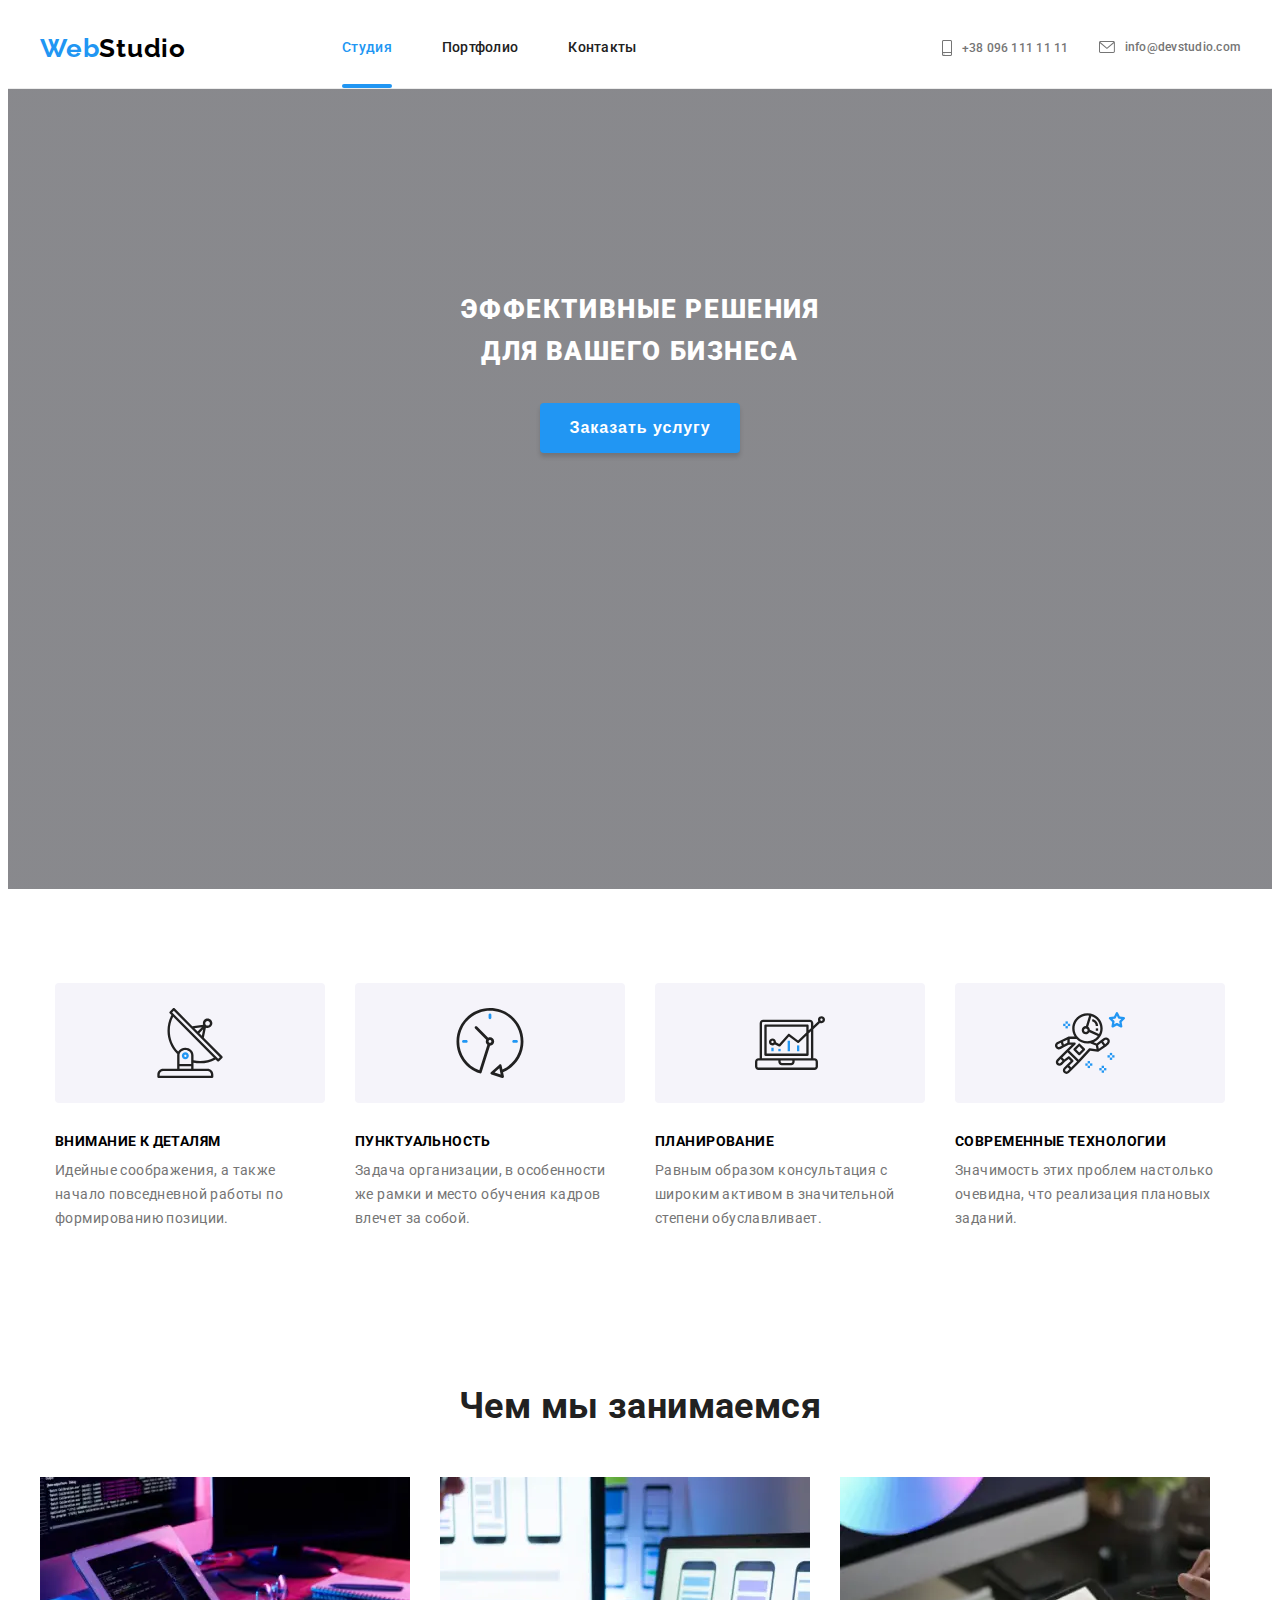
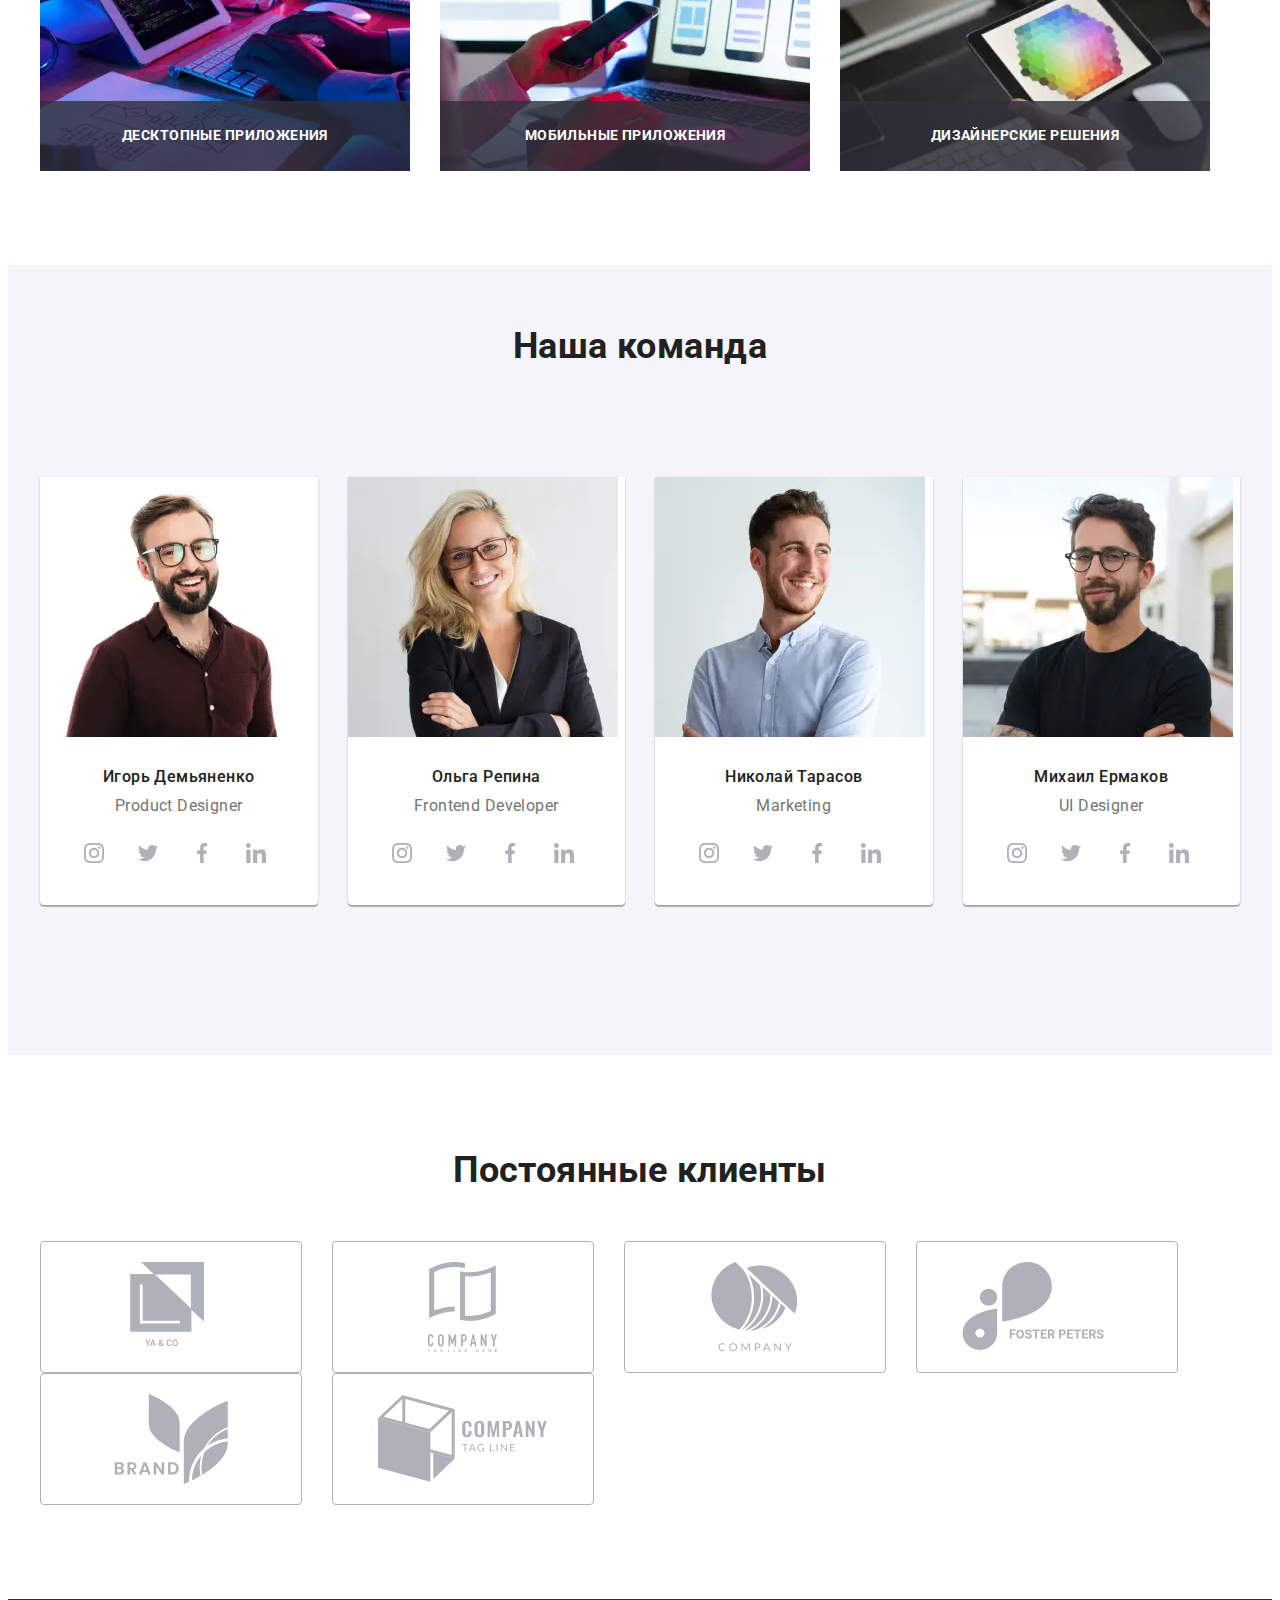
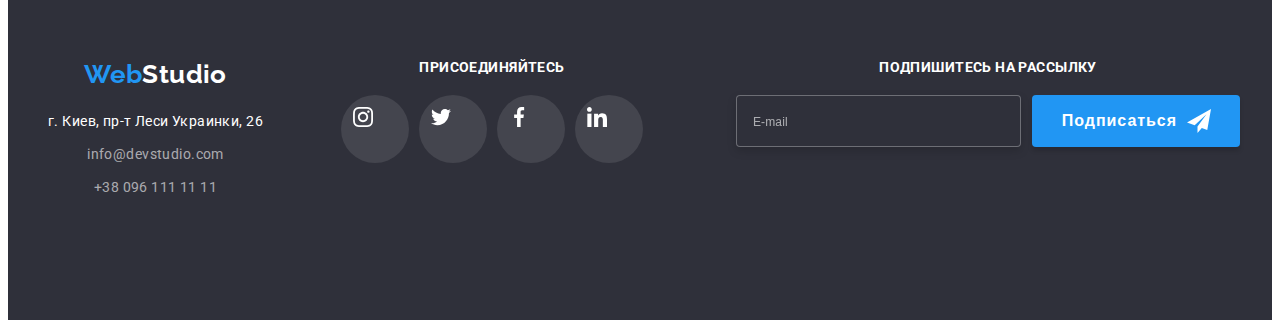
==== commit bb615fda: "правки карточек" ====
--- a/index.html
+++ b/index.html
@@ -201,7 +201,6 @@
                 
                     <img src="img/team/mobile/product-desinger.jpg" alt="Игорь Демьяненко" class="team-photo" />
                 </picture>
-                <!-- <img src="./img/Product-Designer.jpg" alt="Игорь Демьяненко" width="270"> -->
                 <h3 class="team-title">Игорь Демьяненко</h3>
                 <p lang="en" class="team-text">Product Designer</p>
                 <ul class="team-card list">
@@ -230,31 +229,31 @@
             <li class="team-item">
                 <picture>
                     <source srcset="
-                                                    img/team/desktop/frontend-developer.webp 1x,
-                                                    img/team/desktop/frontend-developer@2x.webp 2x
-                                                  " media="(min-width: 1200px)" type="image/webp" />
-                    <source srcset="
-                                                    img/team/desktop/frontend-developer.jpg 1x,
-                                                    img/team/desktop/frontend-developer@2x.jpg 2x
-                                                  " media="(min-width: 1200px)" />
-                    <source srcset="
-                                                    img/team/tablet/frontend-developer.webp 1x,
-                                                    img/team/tablet/frontend-developer@2x.webp 2x
-                                                  " media="(min-width: 768px)" type="image/webp" />
-                    <source srcset="
-                                                    img/team/tablet/frontend-developer.jpg 1x,
-                                                    img/team/tablet/frontend-developer@2x.jpg 2x
-                                                  " media="(min-width: 768px)" />
+                          img/team/desktop/frontend-developer.webp 1x,
+                          img/team/desktop/frontend-developer@2x.webp 2x
+                        " media="(min-width: 1200px)" type="image/webp" />
+                    <source srcset="
+                          img/team/desktop/frontend-developer.jpg 1x,
+                          img/team/desktop/frontend-developer@2x.jpg 2x
+                        " media="(min-width: 1200px)" />
+                    <source srcset="
+                          img/team/tablet/frontend-developer.webp 1x,
+                          img/team/tablet/frontend-developer@2x.webp 2x
+                        " media="(min-width: 768px)" type="image/webp" />
+                    <source srcset="
+                          img/team/tablet/frontend-developer.jpg 1x,
+                          img/team/tablet/frontend-developer@2x.jpg 2x
+                        " media="(min-width: 768px)" />
                     <source srcset="img/team/mobile/frontend-developer.webp 1x,
-                                                    img/team/mobile/frontend-developer@2x.webp 2x
-                                         " media="(min-width: 480px)" type="image/webp" />
-                    <source srcset="
-                                            img/team/mobile/frontend-developer.jpg 1x,
-                                            img/team/mobile/frontend-developerr@2x.jpg 2x" media="(min-width: 480px)" />
+                            img/team/mobile/frontend-developer@2x.webp 2x
+                         " media="(min-width: 480px)" type="image/webp" />
+                    <source srcset="
+                            img/team/mobile/frontend-developer.jpg 1x,
+                            img/team/mobile/frontend-developerr@2x.jpg 2x" 
+                            media="(min-width: 480px)" />
                 
                     <img src="img/team/mobile/frontend-developer.jpg" alt="Ольга Репина" class="team-photo" />
                 </picture>
-                <!-- <img src="./img/Frontend-Developer.jpg" alt="Ольга Репина" width="270"> -->
                 <h3 class="team-title">Ольга Репина</h3>
                 <p lang="en" class="team-text">Frontend Developer</p>
                 <ul class="team-card list">
@@ -308,7 +307,6 @@
                 
                     <img src="img/team/mobile/marketing.jpg" alt="Николай Тарасов" class="team-photo" />
                 </picture>
-                <!-- <img src="./img/Marketing.jpg" alt="Николай Тарасов" width="270"> -->
                 <h3 class="team-title">Николай Тарасов</h3>
                 <p lang="en" class="team-text">Marketing</p>
                 <ul class="team-card list">
@@ -361,7 +359,6 @@
                 
                     <img src="img/team/mobile/ui-desinger.jpg" alt="Михаил Ермаков" class="team-photo" />
                 </picture>
-                <!-- <img src="./img/UI-Designer.jpg" alt="Михаил Ермаков" width="270"> -->
                 <h3 class="team-title">Михаил Ермаков</h3>
                 <p lang="en" class="team-text">UI Designer</p>
                 <ul class="team-card list">
@@ -481,7 +478,7 @@
     <div class="modal-backdrop is-hidden" data-modal>
         <div class="modal">
             <button data-modal-close class="modal-btn"><svg class="modal-btn-svg" width="11px" height="11px">
-                <use href="./img/symbol-defs.svg#icon-Vector"></use>
+                <use href="./img/svg/symbol-defs.svg#icon-Vector"></use>
             </svg></button>
             <form name="modal-form" class="modal-form">
                 <p class="modal-title">Оставьте свои данные, мы вам перезвоним</p>
--- a/css/main.min.css
+++ b/css/main.min.css
@@ -1,2 +1,2 @@
-body{background-color:#fff;font-family:Roboto,sans-serif;font-size:14px;font-weight:400;line-height:1.71;letter-spacing:0.03em}h1,h2,h3,h4,h5,h6,p{margin:0;padding:0}img{display:block;max-width:100%;height:auto}textarea{resize:none}.container{padding-left:15px;padding-right:15px;margin-left:auto;margin-right:auto}@media screen and (min-width: 480px){.container{width:480px}}@media screen and (min-width: 768px){.container{width:768px}}@media screen and (min-width: 1200px){.container{width:1200px}}.list{list-style:none;margin:0;padding:0}.section{padding-bottom:60px}@media screen and (min-width: 1200px){.section{padding-top:94px;padding-bottom:94px}}.section-title{color:#212121;font-weight:700;font-size:36px;line-height:1.17;text-align:center;margin-top:0;padding-bottom:50px}.header{border-bottom:1px solid #ececec;position:relative}.header-box{display:-webkit-box;display:-ms-flexbox;display:flex;-webkit-box-align:center;-ms-flex-align:center;align-items:center;-webkit-box-pack:justify;-ms-flex-pack:justify;justify-content:space-between;min-height:60px}.header-logo{display:block;color:#000000;font-family:Raleway,sans-serif;font-weight:700;font-size:24px;line-height:1.17;text-decoration:none}.header-logo .part-logo{color:#2196f3}@media (max-width: 767px){.header-logo{padding-top:16px;padding-bottom:16px}}@media (min-width: 768px){.header-logo{padding-top:26px;padding-bottom:26px;letter-spacing:0.03em}}@media (min-width: 1200px){.header-logo{padding-top:24px;padding-bottom:24px;font-size:26px;line-height:1.19}}@media screen and (max-width: 767px){.header-menu{display:none;position:absolute;top:0;left:0;width:100%;min-height:100vh;height:100%;padding-top:48px;padding-right:40px;padding-bottom:40px;padding-left:48px;background-color:white}}@media (min-width: 768px){.header-menu{display:-webkit-box;display:-ms-flexbox;display:flex}}.header-menu.is-open{display:-webkit-box;display:-ms-flexbox;display:flex;-webkit-box-orient:vertical;-webkit-box-direction:normal;-ms-flex-direction:column;flex-direction:column;-webkit-box-pack:justify;-ms-flex-pack:justify;justify-content:space-between}.header-button{display:-webkit-inline-box;display:-ms-inline-flexbox;display:inline-flex;margin:0;padding:0;width:40px;height:40px;cursor:pointer;border:none;background-color:transparent;z-index:1}.header-button .header-icon-close{display:none}.header-button.is-open .header-icon-close{display:block}.header-button.is-open .header-icon-menu{display:none}.header-button:focus,.header-button:hover{fill:#2196f3}@media (min-width: 768px){.header-button{display:none}}@media (min-width: 1200px){.header-nav{display:-webkit-box;display:-ms-flexbox;display:flex}}.header .site-nav{display:-webkit-box;display:-ms-flexbox;display:flex;-webkit-box-orient:vertical;-webkit-box-direction:normal;-ms-flex-direction:column;flex-direction:column}@media (max-width: 767px){.header .site-nav{margin-bottom:48px}}@media (min-width: 768px){.header .site-nav{display:-webkit-box;display:-ms-flexbox;display:flex;-webkit-box-orient:horizontal;-webkit-box-direction:normal;-ms-flex-direction:row;flex-direction:row;-webkit-box-pack:center;-ms-flex-pack:center;justify-content:center;margin-right:84px}}@media (min-width: 1200px){.header .site-nav{margin-right:305px}}.header .link{font-weight:500;font-size:40px;line-height:1.17;letter-spacing:0.02em;text-decoration:none;color:#212121;-webkit-transition:color 250ms cubic-bezier(0.4, 0, 0.2, 1);transition:color 250ms cubic-bezier(0.4, 0, 0.2, 1)}@media (min-width: 768px){.header .link{font-size:14px;line-height:1.14;padding-top:32px;padding-bottom:32px;position:relative;display:block;color:#212121;-webkit-transition:color 250ms cubic-bezier(0.4, 0, 0.2, 1);transition:color 250ms cubic-bezier(0.4, 0, 0.2, 1)}}@media (max-width: 767px){.header .item:not(:last-child){margin-bottom:32px}}.header .link:focus,.header .link:hover{color:#2196f3}.header .link.current{color:#2196f3}.item{position:relative}@media (max-width: 767px){.item:not(:last-child){margin-bottom:16px}}@media (min-width: 768px){.item:not(:last-child){margin-right:50px}}@media (min-width: 768px){.current:after{position:absolute;content:"";left:0;bottom:0;width:100%;height:4px;border-radius:2px;background-color:#2196f3}}.contacts-link{font-weight:500;letter-spacing:0.02em;text-decoration:none;display:inline-block;margin-bottom:64px}@media (min-width: 768px){.contacts-link{margin-bottom:0}}@media (min-width: 1200px){.contacts-link{display:-webkit-box;display:-ms-flexbox;display:flex;-webkit-box-align:center;-ms-flex-align:center;align-items:center;padding-top:32px;padding-bottom:32px;color:#757575;-webkit-transition:color 250ms cubic-bezier(0.4, 0, 0.2, 1);transition:color 250ms cubic-bezier(0.4, 0, 0.2, 1)}.contacts-link-link:hover,.contacts-link-link:focus{color:#2196f3}}@media (min-width: 1200px){.contacts .contacts-link:hover,.contacts .contacts-link:focus{color:#2196f3}}.contacts-tel{font-size:34px;line-height:1.18;color:#2196f3;margin-bottom:32px}@media (min-width: 768px){.contacts-tel{display:-webkit-box;display:-ms-flexbox;display:flex;font-size:12px;line-height:1.17;color:#757575;margin-bottom:10px}}@media (min-width: 1200px){.contacts-tel{margin-bottom:0}}.contacts-mail{font-size:24px;line-height:1.18;color:#757575}@media (min-width: 768px){.contacts-mail{display:-webkit-box;display:-ms-flexbox;display:flex;font-size:12px;line-height:1.17;color:#757575}}@media (min-width: 1200px){.contacts-mail{margin-left:30px}}@media (min-width: 768px){.contacts{display:-webkit-box;display:-ms-flexbox;display:flex}}@media screen and (min-width: 768px) and (max-width: 1199px){.contacts{-webkit-box-orient:vertical;-webkit-box-direction:normal;-ms-flex-direction:column;flex-direction:column;-webkit-box-pack:center;-ms-flex-pack:center;justify-content:center}}@media (min-width: 1200px){.contacts{margin-left:auto}}@media (min-width: 768px){.contacts-div{display:-webkit-box;display:-ms-flexbox;display:flex;-webkit-box-align:center;-ms-flex-align:center;align-items:center;-webkit-box-pack:center;-ms-flex-pack:center;justify-content:center}}@media screen and (max-width: 767px){.contacts-svg{display:none}}@media (min-width: 768px){.contacts-svg{margin-right:8px;fill:currentColor}}@media (min-width: 1200px){.contacts-svg{margin-right:10px}}.network{display:-webkit-box;display:-ms-flexbox;display:flex}.network-link{font-weight:500;font-size:18px;line-height:1.22;text-decoration:none;color:#2196f3}.network-list:not(:last-child){padding-right:10px;border-right:1px solid rgba(33,33,33,0.2)}.network-list:not(:first-child){padding-left:10px}@media (min-width: 768px){.network{display:none}}.hero{text-align:center;height:400px;background-color:#c4c4c4;padding-top:118px;background-size:cover}.hero-title,.hero-button{color:#fff}.hero-title{font-weight:900;font-size:26px;line-height:1.615;letter-spacing:0.06em;text-transform:uppercase;max-width:360px;margin-right:auto;margin-left:auto;margin-bottom:30px}.hero-button{font-weight:700;font-size:16px;line-height:1.88;letter-spacing:0.06em;display:inline-block;width:200px;background-color:#2196f3;-webkit-box-shadow:0px 4px 4px rgba(0,0,0,0.15);box-shadow:0px 4px 4px rgba(0,0,0,0.15);border-radius:4px;padding:10px 0;border:none}@media screen and (min-width: 320px) and (max-width: 767px){.hero{background-image:-webkit-gradient(linear, left top, left bottom, from(rgba(47,48,58,0.4)), to(rgba(47,48,58,0.4))),url(../../img/hero/mobile/hero.jpg);background-image:linear-gradient(rgba(47,48,58,0.4), rgba(47,48,58,0.4)),url(../../img/hero/mobile/hero.jpg)}}@media screen and (min-device-pixel-ratio: 2) and (min-width: 320px) and (max-width: 767px), screen and (-webkit-min-device-pixel-ratio: 2) and (min-width: 320px) and (max-width: 767px), screen and (min-resolution: 192dpi) and (min-width: 320px) and (max-width: 767px), screen and (min-resolution: 2dppx) and (min-width: 320px) and (max-width: 767px){.hero{background-image:-webkit-gradient(linear, left top, left bottom, from(rgba(47,48,58,0.4)), to(rgba(47,48,58,0.4))),url(../../img/hero/mobile/hero@2x.jpg);background-image:linear-gradient(rgba(47,48,58,0.4), rgba(47,48,58,0.4)),url(../../img/hero/mobile/hero@2x.jpg)}}@media screen and (min-width: 768px){.hero{background-image:-webkit-gradient(linear, left top, left bottom, from(rgba(47,48,58,0.4)), to(rgba(47,48,58,0.4))),url(../../img/hero/tablet/hero.jpg);background-image:linear-gradient(rgba(47,48,58,0.4), rgba(47,48,58,0.4)),url(../../img/hero/tablet/hero.jpg)}}@media screen and (min-device-pixel-ratio: 2) and (min-width: 768px), screen and (-webkit-min-device-pixel-ratio: 2) and (min-width: 768px), screen and (min-resolution: 192dpi) and (min-width: 768px), screen and (min-resolution: 2dppx) and (min-width: 768px){.hero{background-image:-webkit-gradient(linear, left top, left bottom, from(rgba(47,48,58,0.4)), to(rgba(47,48,58,0.4))),url(../../img/hero/tablet/hero@2x.jpg);background-image:linear-gradient(rgba(47,48,58,0.4), rgba(47,48,58,0.4)),url(../../img/hero/tablet/hero@2x.jpg)}}@media screen and (min-width: 1200px){.hero{background-image:-webkit-gradient(linear, left top, left bottom, from(rgba(47,48,58,0.4)), to(rgba(47,48,58,0.4))),url(../../img/hero/desktop/hero.jpg);background-image:linear-gradient(rgba(47,48,58,0.4), rgba(47,48,58,0.4)),url(../../img/hero/desktop/hero.jpg)}}@media screen and (min-device-pixel-ratio: 2) and (min-width: 1200px), screen and (-webkit-min-device-pixel-ratio: 2) and (min-width: 1200px), screen and (min-resolution: 192dpi) and (min-width: 1200px), screen and (min-resolution: 2dppx) and (min-width: 1200px){.hero{background-image:-webkit-gradient(linear, left top, left bottom, from(rgba(47,48,58,0.4)), to(rgba(47,48,58,0.4))),url(../../img/hero/desktop/hero@2x.jpg);background-image:linear-gradient(rgba(47,48,58,0.4), rgba(47,48,58,0.4)),url(../../img/hero/desktop/hero@2x.jpg)}}@media screen and (min-width: 1200px){.hero{height:600px;padding-top:200px}.main-title{font-size:44px;line-height:1.36;min-width:900px}}.modal{position:absolute;top:50%;left:50%;-webkit-transform:translate(-50%, -50%);transform:translate(-50%, -50%);width:528px;border-radius:4px;-webkit-box-shadow:0px 1px 3px rgba(0,0,0,0.12),0px 1px 1px rgba(0,0,0,0.14),0px 2px 1px rgba(0,0,0,0.2);box-shadow:0px 1px 3px rgba(0,0,0,0.12),0px 1px 1px rgba(0,0,0,0.14),0px 2px 1px rgba(0,0,0,0.2);border-radius:4px;background-color:#fff}.modal-backdrop{position:fixed;top:0;left:0;width:100%;height:100%;background:rgba(0,0,0,0.2)}.modal-backdrop{position:fixed;top:0;left:0;width:100%;height:100%;background:rgba(0,0,0,0.2)}.modal-backdrop.is-hidden{opacity:0;pointer-events:none}.modal-btn{position:absolute;top:8px;right:8px;width:30px;height:30px;border-radius:50%;cursor:pointer;border:1px solid rgba(0,0,0,0.1);background-color:#fff}.modal-btn-svg{display:block;margin-left:auto;margin-right:auto;fill:#000000;-webkit-transition:fill 250ms cubic-bezier(0.4, 0, 0.2, 1);transition:fill 250ms cubic-bezier(0.4, 0, 0.2, 1)}.modal-btn-svg:hover,.modal-btn-svg:focus{fill:#2196f3}.modal-form{padding-top:40px;padding-left:40px;padding-bottom:40px;padding-right:40px}.modal-title{font-weight:700;font-size:20px;line-height:1.15;text-align:center;letter-spacing:0.03em;padding-bottom:12px;color:#212121}.modal-field{display:-webkit-box;display:-ms-flexbox;display:flex;-webkit-box-orient:vertical;-webkit-box-direction:normal;-ms-flex-direction:column;flex-direction:column;margin-bottom:10px}.modal-svg{position:absolute;top:50%;left:15px;-webkit-transform:translateY(-50%);transform:translateY(-50%);display:inline-block}.modal-field input{margin:0;padding:11px 12px;padding-left:42px;border:1px solid rgba(33,33,33,0.2);-webkit-box-sizing:border-box;box-sizing:border-box;border-radius:4px;width:100%;cursor:pointer;-webkit-transition:border 250ms cubic-bezier(0.4, 0, 0.2, 1);transition:border 250ms cubic-bezier(0.4, 0, 0.2, 1)}.modal-input{display:-webkit-box;display:-ms-flexbox;display:flex;position:relative}.modal-field input:focus,.modal-field input:hover{border:1px solid #2196f3;outline:none}.modal-input:focus-within>.modal-svg{fill:#2196f3}.modal-field textarea{padding:12px 16px;margin-bottom:20px;border:1px solid rgba(33,33,33,0.2);-webkit-box-sizing:border-box;box-sizing:border-box;border-radius:4px;cursor:pointer;-webkit-transition:border 250ms cubic-bezier(0.4, 0, 0.2, 1);transition:border 250ms cubic-bezier(0.4, 0, 0.2, 1)}.modal-field textarea::-webkit-input-placeholder{font-size:12px;line-height:1.17;letter-spacing:0.01em;color:rgba(117,117,117,0.5)}.modal-field textarea:-ms-input-placeholder{font-size:12px;line-height:1.17;letter-spacing:0.01em;color:rgba(117,117,117,0.5)}.modal-field textarea::-ms-input-placeholder{font-size:12px;line-height:1.17;letter-spacing:0.01em;color:rgba(117,117,117,0.5)}.modal-field textarea::placeholder{font-size:12px;line-height:1.17;letter-spacing:0.01em;color:rgba(117,117,117,0.5)}.modal-field textarea:focus,.modal-field textarea:hover{border:1px solid #2196f3;outline:none}.modal-field label{font-size:12px;line-height:1.17;letter-spacing:0.01em;margin-bottom:4px;color:#757575}.modal-button{background-color:#2196f3;color:#fff;font-weight:700;font-size:16px;line-height:1.87;letter-spacing:0.06em;text-decoration:none;display:-webkit-box;display:-ms-flexbox;display:flex;margin-right:auto;margin-left:auto;border-radius:4px;padding:10px 55px 10px 56px;cursor:pointer;border:1px solid transparent;-webkit-box-shadow:0px 4px 4px rgba(0,0,0,0.15);box-shadow:0px 4px 4px rgba(0,0,0,0.15)}.advantages-top{padding-top:60px;padding-bottom:30px}.advantages-caption{margin-top:0;margin-bottom:0;display:none}.advantages{-webkit-box-pack:center;-ms-flex-pack:center;justify-content:center}.advantages-lists{margin:0 auto;margin-bottom:30px}.advantages-pic{height:120px;border-radius:4px;background-color:#f5f4fa;margin-bottom:30px;display:-webkit-box;display:-ms-flexbox;display:flex;-webkit-box-pack:center;-ms-flex-pack:center;justify-content:center;-webkit-box-align:center;-ms-flex-align:center;align-items:center}.advantages-subtitle{font-weight:700;letter-spacing:0.03em;font-size:inherit;text-transform:uppercase;line-height:1.142;margin-bottom:10px;text-align:center}.advantages-text{line-height:1.714;letter-spacing:0.03em;color:#757575}@media screen and (min-width: 768px) and (max-width: 1200px){.advantages{display:-webkit-box;display:-ms-flexbox;display:flex;-ms-flex-wrap:wrap;flex-wrap:wrap}.advantages-lists{width:calc((100% - 2 * 30px) / 2);margin:15px}}@media screen and (min-width: 1200px){.advantages-top{padding-top:94px}.advantages{display:-webkit-box;display:-ms-flexbox;display:flex;-ms-flex-wrap:nowrap;flex-wrap:nowrap;-webkit-box-pack:justify;-ms-flex-pack:justify;justify-content:space-between;margin:0 auto;-webkit-box-align:center;-ms-flex-align:center;align-items:center}.advantages-lists{width:270px}.advantages-subtitle{text-align:left}}.work{display:-webkit-box;display:-ms-flexbox;display:flex}.work-photo{position:relative}.work-photo:not(:last-child){margin-right:30px}.work-title{font-weight:700;font-size:14px;line-height:1.14;text-align:center;text-transform:uppercase;position:absolute;bottom:0;left:50%;-webkit-transform:translate(-50%, 0);transform:translate(-50%, 0);width:100%;padding-top:27px;padding-bottom:27px;color:#fff;background:rgba(47,48,58,0.8)}@media screen and (max-width: 1199px){.work-container{display:none}}.team{padding-top:60px;padding-bottom:60px;background-color:#f5f4fa}.team-item .team-photo{margin-bottom:30px}.team-title{color:#212121;font-weight:500;font-size:16px;line-height:1.19;margin-bottom:10px;text-align:center}.team-text{color:#757575;font-size:16px;line-height:1.19;padding-bottom:16px;text-align:center}.team-item{background-color:#fff;border-radius:0px 0px 4px 4px;-webkit-box-shadow:0px 1px 3px rgba(0,0,0,0.12),0px 1px 1px rgba(0,0,0,0.14),0px 2px 1px rgba(0,0,0,0.2);box-shadow:0px 1px 3px rgba(0,0,0,0.12),0px 1px 1px rgba(0,0,0,0.14),0px 2px 1px rgba(0,0,0,0.2)}.team-card{display:-webkit-box;display:-ms-flexbox;display:flex;margin-right:32px;margin-bottom:30px;margin-left:32px}.team-link{display:-webkit-box;display:-ms-flexbox;display:flex;-webkit-box-align:center;-ms-flex-align:center;align-items:center;-webkit-box-pack:center;-ms-flex-pack:center;justify-content:center;width:44px;height:44px;border-radius:50%;-webkit-transition:background-color 250ms cubic-bezier(0.4, 0, 0.2, 1);transition:background-color 250ms cubic-bezier(0.4, 0, 0.2, 1)}.team-link:hover,.team-link:focus{background-color:#2196f3}.team-icon:not(:last-child){margin-right:10px}.team-svg{fill:#afb1b8;-webkit-transition:fill 250ms cubic-bezier(0.4, 0, 0.2, 1);transition:fill 250ms cubic-bezier(0.4, 0, 0.2, 1)}.team-link:hover .team-svg,.team-link:focus .team-svg{fill:#fff}@media (min-width: 768px){.team{display:-webkit-box;display:-ms-flexbox;display:flex;text-align:center}}@media (min-width: 768px){.team{display:-webkit-box;display:-ms-flexbox;display:flex;-ms-flex-wrap:wrap;flex-wrap:wrap}.team-item{width:calc((100% - 2 * 30px) / 2);margin-bottom:30px}.team-item:nth-of-type(2n+1){margin-right:30px}}@media (min-width: 1200px){.team{display:-webkit-box;display:-ms-flexbox;display:flex;-ms-flex-wrap:wrap;flex-wrap:wrap}.team-item{width:calc((100% - 3 * 30px) / 4);margin-bottom:30px}.team-item:not(:last-child){margin-right:30px}}.clients{display:-webkit-box;display:-ms-flexbox;display:flex;-ms-flex-wrap:wrap;flex-wrap:wrap;margin-bottom:30px}.clients-link{display:-webkit-box;display:-ms-flexbox;display:flex;height:90px;padding:20px 45px;border-radius:4px;border:1px solid #afb1b8;margin-bottom:30px;-webkit-transition:border-color 250ms cubic-bezier(0.4, 0, 0.2, 1);transition:border-color 250ms cubic-bezier(0.4, 0, 0.2, 1)}@media (max-width: 767px){.clients-list{width:calc((100% - 30px) / 2);margin-right:30px}.clients-list:nth-child(2n){margin-right:0}}.clients-link:focus,.clients-link:hover{border-color:#2196f3;fill:#afb1b8}.clients-link:focus .clients-svg,.clients-link:hover .clients-svg{fill:#2196f3}.clients-link:focus .clients-svg,.clients-link:hover .clients-svg{fill:#2196f3}.clients-svg{fill:#afb1b8;-webkit-transition:fill 250ms cubic-bezier(0.4, 0, 0.2, 1);transition:fill 250ms cubic-bezier(0.4, 0, 0.2, 1)}@media (min-width: 768px){.clients-link{display:-webkit-box;display:-ms-flexbox;display:flex;height:90px;padding:20px 45px;border-radius:4px;border:1px solid #afb1b8;margin-bottom:30px;-webkit-transition:border-color 250ms cubic-bezier(0.4, 0, 0.2, 1);transition:border-color 250ms cubic-bezier(0.4, 0, 0.2, 1)}}@media (min-width: 768px) and (max-width: 1199px){.clients-list{width:calc((100% - 90px) / 3);margin-right:30px}.clients-list :nth-child(3n){margin-right:0}}@media (min-width: 1200px){.clients{display:-webkit-box;display:-ms-flexbox;display:flex;margin-bottom:0}.clients-list:not(:last-child){margin-right:30px}.clients-list:not(:last-child){margin-right:30px}.clients-link{display:-webkit-box;display:-ms-flexbox;display:flex;width:170px;height:90px;padding:20px 45px;border-radius:4px;border:1px solid #afb1b8;margin-bottom:0;-webkit-transition:border-color 250ms cubic-bezier(0.4, 0, 0.2, 1);transition:border-color 250ms cubic-bezier(0.4, 0, 0.2, 1)}.clients-link:focus,.clients-link:hover{border-color:#2196f3;fill:#afb1b8}.clients-link:focus .clients-svg,.clients-link:hover .clients-svg{fill:#2196f3}.clients-link:focus .clients-svg,.clients-link:hover .clients-svg{fill:#2196f3}.clients-svg{fill:#afb1b8;-webkit-transition:fill 250ms cubic-bezier(0.4, 0, 0.2, 1);transition:fill 250ms cubic-bezier(0.4, 0, 0.2, 1)}}.footer{padding-top:60px;color:#fff;background-color:#2f303a;text-align:center}.footer .footer-logo{color:#000000;font-family:Raleway,sans-serif;font-weight:700;font-size:26px;line-height:1.19;display:block;color:#fff;margin-bottom:20px;text-decoration:none}.footer .footer-logo .part-logo{color:#2196f3}.footer>a{color:#fff}.footer-info:not(:last-child){margin-bottom:9px}.footer-contacts a{color:rgba(255,255,255,0.6);text-decoration:none}.footer-address{font-style:normal;margin-bottom:9px}.footer-contacts{margin-bottom:60px}@media screen and (min-width: 1200px){.footer{padding-top:60px;padding-bottom:60px;color:#fff;background-color:#2f303a}.footer-div{display:-webkit-box;display:-ms-flexbox;display:flex}.footer-block{width:231px}}.join .join-ul{display:-webkit-box;display:-ms-flexbox;display:flex;-webkit-box-pack:center;-ms-flex-pack:center;justify-content:center;padding-bottom:60px}.join .join-list:not(:last-child){margin-right:10px}.join .join-link{display:-webkit-box;display:-ms-flexbox;display:flex;width:44px;height:44px;border-radius:50%;padding:12px;background:rgba(255,255,255,0.1);-webkit-transition:background-color 250ms cubic-bezier(0.4, 0, 0.2, 1);transition:background-color 250ms cubic-bezier(0.4, 0, 0.2, 1)}.join .join-link:focus,.join .join-link:hover{background-color:#2196f3}.join .join-svg{fill:#fff}@media screen and (min-width: 1200px){.join{margin-left:70px;margin-right:93px}.join-title{font-weight:700;font-size:14px;line-height:1.14;text-transform:uppercase;margin-bottom:20px}.join-ul{display:-webkit-box;display:-ms-flexbox;display:flex}.join-list:not(:last-child){margin-right:10px}.join-link{display:-webkit-box;display:-ms-flexbox;display:flex;width:44px;height:44px;border-radius:50%;padding:12px;background:rgba(255,255,255,0.1);-webkit-transition:background-color 250ms cubic-bezier(0.4, 0, 0.2, 1);transition:background-color 250ms cubic-bezier(0.4, 0, 0.2, 1)}.join-link:focus,.join-link:hover{background-color:#2196f3}.join-svg{fill:#fff}}.join-title{font-weight:700;font-size:14px;line-height:16px;text-align:center;letter-spacing:0.03em;text-transform:uppercase;margin-bottom:20px}.footer-form-block input{display:inline-block;width:100%;padding-top:15px;padding-bottom:15px;padding-left:16px;margin-right:11px;color:#fff;background:#2f303a;border:1px solid rgba(255,255,255,0.3);-webkit-box-sizing:border-box;box-sizing:border-box;-webkit-filter:drop-shadow(0px 4px 4px rgba(0,0,0,0.15));filter:drop-shadow(0px 4px 4px rgba(0,0,0,0.15));border-radius:4px}.footer-form-block input::-webkit-input-placeholder{font-size:12px;line-height:1.17;letter-spacing:0.01em;color:rgba(255,255,255,0.6)}.footer-form-block input:-ms-input-placeholder{font-size:12px;line-height:1.17;letter-spacing:0.01em;color:rgba(255,255,255,0.6)}.footer-form-block input::-ms-input-placeholder{font-size:12px;line-height:1.17;letter-spacing:0.01em;color:rgba(255,255,255,0.6)}.footer-form-block input::placeholder{font-size:12px;line-height:1.17;letter-spacing:0.01em;color:rgba(255,255,255,0.6)}.footer-form-button{background-color:#2196f3;color:#fff;font-weight:700;font-size:16px;line-height:1.87;letter-spacing:0.06em;text-decoration:none;display:-webkit-inline-box;display:-ms-inline-flexbox;display:inline-flex;-webkit-box-pack:center;-ms-flex-pack:center;justify-content:center;-webkit-box-align:center;-ms-flex-align:center;align-items:center;text-align:center;border-radius:4px;margin-top:20px;margin-bottom:60px;padding-top:10px;padding-right:28px;padding-bottom:10px;padding-left:29px;cursor:pointer;border:1px solid transparent;-webkit-box-shadow:0px 4px 4px rgba(0,0,0,0.15);box-shadow:0px 4px 4px rgba(0,0,0,0.15)}.footer-form-svg{width:24px;height:24px;margin-left:10px;fill:#fff}@media screen and (min-width: 768px){.footer-group{display:-webkit-box;display:-ms-flexbox;display:flex;-webkit-box-pack:justify;-ms-flex-pack:justify;justify-content:space-between}}@media screen and (min-width: 1200px){.footer-form{display:-webkit-box;display:-ms-flexbox;display:flex;-webkit-box-orient:vertical;-webkit-box-direction:normal;-ms-flex-direction:column;flex-direction:column;width:570px;height:86px}.footer-form-block{display:-webkit-box;display:-ms-flexbox;display:flex}.footer-form-block input{display:inline-block;width:100%;padding-top:15px;padding-bottom:15px;padding-left:16px;margin-right:11px;color:#fff;background:#2f303a;border:1px solid rgba(255,255,255,0.3);-webkit-box-sizing:border-box;box-sizing:border-box;-webkit-filter:drop-shadow(0px 4px 4px rgba(0,0,0,0.15));filter:drop-shadow(0px 4px 4px rgba(0,0,0,0.15));border-radius:4px}.footer-form-block input::-webkit-input-placeholder{font-size:12px;line-height:1.17;letter-spacing:0.01em;color:rgba(255,255,255,0.6)}.footer-form-block input:-ms-input-placeholder{font-size:12px;line-height:1.17;letter-spacing:0.01em;color:rgba(255,255,255,0.6)}.footer-form-block input::-ms-input-placeholder{font-size:12px;line-height:1.17;letter-spacing:0.01em;color:rgba(255,255,255,0.6)}.footer-form-block input::placeholder{font-size:12px;line-height:1.17;letter-spacing:0.01em;color:rgba(255,255,255,0.6)}.footer-form-button{background-color:#2196f3;color:#fff;font-weight:700;font-size:16px;line-height:1.87;letter-spacing:0.06em;text-decoration:none;display:-webkit-inline-box;display:-ms-inline-flexbox;display:inline-flex;-webkit-box-pack:center;-ms-flex-pack:center;justify-content:center;-webkit-box-align:center;-ms-flex-align:center;align-items:center;text-align:center;border-radius:4px;margin:0;padding-top:10px;padding-right:28px;padding-bottom:10px;padding-left:29px;cursor:pointer;border:1px solid transparent;-webkit-box-shadow:0px 4px 4px rgba(0,0,0,0.15);box-shadow:0px 4px 4px rgba(0,0,0,0.15)}.footer-form-svg{width:24px;height:24px;margin-left:10px;fill:#fff}}.checkbox{padding-bottom:30px}.checkbox-label{position:relative;padding-left:24px;margin-left:14px;font-weight:400;font-size:14px;line-height:1.71;letter-spacing:0.03em;color:#757575}.checkbox-label{position:relative;padding-left:24px;margin-left:14px;font-weight:400;font-size:14px;line-height:1.71;letter-spacing:0.03em;color:#757575}.checkbox-old{position:absolute;-webkit-appearance:none;-moz-appearance:none;appearance:none;clip:rect(0 0 0 0);width:1px;height:1px;margin:-1px;border:0;overflow:hidden}.checkbox-svg{position:absolute;bottom:50%;left:0;display:inline-block;width:16px;height:15px;border:2px solid #212121;border-radius:3px;cursor:pointer;-webkit-transform:translateY(50%);transform:translateY(50%);fill:#fff}.checkbox-link{text-decoration-skip-ink:none}.checkbox-old:checked+.checkbox-svg{background-color:#2196f3;background-image:url(../../img/svg/icon_check_new.svg);background-size:contain;background-origin:border-box;border-color:transparent}
+body{background-color:#fff;font-family:Roboto,sans-serif;font-size:14px;font-weight:400;line-height:1.71;letter-spacing:0.03em}h1,h2,h3,h4,h5,h6,p{margin:0;padding:0}img{display:block;max-width:100%;height:auto}textarea{resize:none}.container{padding-left:15px;padding-right:15px;margin-left:auto;margin-right:auto}@media screen and (min-width: 480px){.container{width:480px}}@media screen and (min-width: 768px){.container{width:768px}}@media screen and (min-width: 1200px){.container{width:1200px}}.list{list-style:none;margin:0;padding:0}.section{padding-bottom:60px}@media screen and (min-width: 1200px){.section{padding-top:94px;padding-bottom:94px}}.section-title{color:#212121;font-weight:700;font-size:36px;line-height:1.17;text-align:center;margin-top:0;padding-bottom:50px}.header{border-bottom:1px solid #ececec;position:relative}.header-box{display:-webkit-box;display:-ms-flexbox;display:flex;-webkit-box-align:center;-ms-flex-align:center;align-items:center;-webkit-box-pack:justify;-ms-flex-pack:justify;justify-content:space-between;min-height:60px}.header-logo{display:block;color:#000000;font-family:Raleway,sans-serif;font-weight:700;font-size:24px;line-height:1.17;text-decoration:none}.header-logo .part-logo{color:#2196f3}@media (max-width: 767px){.header-logo{padding-top:16px;padding-bottom:16px}}@media (min-width: 768px){.header-logo{padding-top:26px;padding-bottom:26px;letter-spacing:0.03em}}@media (min-width: 1200px){.header-logo{padding-top:24px;padding-bottom:24px;font-size:26px;line-height:1.19}}@media screen and (max-width: 767px){.header-menu{display:none;position:absolute;top:0;left:0;width:100%;min-height:100vh;height:100%;padding-top:48px;padding-right:40px;padding-bottom:40px;padding-left:48px;background-color:white}}@media (min-width: 768px){.header-menu{display:-webkit-box;display:-ms-flexbox;display:flex}}.header-menu.is-open{display:-webkit-box;display:-ms-flexbox;display:flex;-webkit-box-orient:vertical;-webkit-box-direction:normal;-ms-flex-direction:column;flex-direction:column;-webkit-box-pack:justify;-ms-flex-pack:justify;justify-content:space-between}.header-button{display:-webkit-inline-box;display:-ms-inline-flexbox;display:inline-flex;margin:0;padding:0;width:40px;height:40px;cursor:pointer;border:none;background-color:transparent;z-index:1}.header-button .header-icon-close{display:none}.header-button.is-open .header-icon-close{display:block}.header-button.is-open .header-icon-menu{display:none}.header-button:focus,.header-button:hover{fill:#2196f3}@media (min-width: 768px){.header-button{display:none}}@media (min-width: 1200px){.header-nav{display:-webkit-box;display:-ms-flexbox;display:flex}}.header .site-nav{display:-webkit-box;display:-ms-flexbox;display:flex;-webkit-box-orient:vertical;-webkit-box-direction:normal;-ms-flex-direction:column;flex-direction:column}@media (max-width: 767px){.header .site-nav{margin-bottom:48px}}@media (min-width: 768px){.header .site-nav{display:-webkit-box;display:-ms-flexbox;display:flex;-webkit-box-orient:horizontal;-webkit-box-direction:normal;-ms-flex-direction:row;flex-direction:row;-webkit-box-pack:center;-ms-flex-pack:center;justify-content:center;margin-right:84px}}@media (min-width: 1200px){.header .site-nav{margin-right:305px}}.header .link{font-weight:500;font-size:40px;line-height:1.17;letter-spacing:0.02em;text-decoration:none;color:#212121;-webkit-transition:color 250ms cubic-bezier(0.4, 0, 0.2, 1);transition:color 250ms cubic-bezier(0.4, 0, 0.2, 1)}@media (min-width: 768px){.header .link{font-size:14px;line-height:1.14;padding-top:32px;padding-bottom:32px;position:relative;display:block;color:#212121;-webkit-transition:color 250ms cubic-bezier(0.4, 0, 0.2, 1);transition:color 250ms cubic-bezier(0.4, 0, 0.2, 1)}}@media (max-width: 767px){.header .item:not(:last-child){margin-bottom:32px}}.header .link:focus,.header .link:hover{color:#2196f3}.header .link.current{color:#2196f3}.item{position:relative}@media (max-width: 767px){.item:not(:last-child){margin-bottom:16px}}@media (min-width: 768px){.item:not(:last-child){margin-right:50px}}@media (min-width: 768px){.current:after{position:absolute;content:"";left:0;bottom:0;width:100%;height:4px;border-radius:2px;background-color:#2196f3}}.contacts-link{font-weight:500;letter-spacing:0.02em;text-decoration:none;display:inline-block;margin-bottom:64px}@media (min-width: 768px){.contacts-link{margin-bottom:0}}@media (min-width: 1200px){.contacts-link{display:-webkit-box;display:-ms-flexbox;display:flex;-webkit-box-align:center;-ms-flex-align:center;align-items:center;padding-top:32px;padding-bottom:32px;color:#757575;-webkit-transition:color 250ms cubic-bezier(0.4, 0, 0.2, 1);transition:color 250ms cubic-bezier(0.4, 0, 0.2, 1)}.contacts-link-link:hover,.contacts-link-link:focus{color:#2196f3}}@media (min-width: 1200px){.contacts .contacts-link:hover,.contacts .contacts-link:focus{color:#2196f3}}.contacts-tel{font-size:34px;line-height:1.18;color:#2196f3;margin-bottom:32px}@media (min-width: 768px){.contacts-tel{display:-webkit-box;display:-ms-flexbox;display:flex;font-size:12px;line-height:1.17;color:#757575;margin-bottom:10px}}@media (min-width: 1200px){.contacts-tel{margin-bottom:0}}.contacts-mail{font-size:24px;line-height:1.18;color:#757575}@media (min-width: 768px){.contacts-mail{display:-webkit-box;display:-ms-flexbox;display:flex;font-size:12px;line-height:1.17;color:#757575}}@media (min-width: 1200px){.contacts-mail{margin-left:30px}}@media (min-width: 768px){.contacts{display:-webkit-box;display:-ms-flexbox;display:flex}}@media screen and (min-width: 768px) and (max-width: 1199px){.contacts{-webkit-box-orient:vertical;-webkit-box-direction:normal;-ms-flex-direction:column;flex-direction:column;-webkit-box-pack:center;-ms-flex-pack:center;justify-content:center}}@media (min-width: 1200px){.contacts{margin-left:auto}}@media (min-width: 768px){.contacts-div{display:-webkit-box;display:-ms-flexbox;display:flex;-webkit-box-align:center;-ms-flex-align:center;align-items:center;-webkit-box-pack:center;-ms-flex-pack:center;justify-content:center}}@media screen and (max-width: 767px){.contacts-svg{display:none}}@media (min-width: 768px){.contacts-svg{margin-right:8px;fill:currentColor}}@media (min-width: 1200px){.contacts-svg{margin-right:10px}}.network{display:-webkit-box;display:-ms-flexbox;display:flex}.network-link{font-weight:500;font-size:18px;line-height:1.22;text-decoration:none;color:#2196f3}.network-list:not(:last-child){padding-right:10px;border-right:1px solid rgba(33,33,33,0.2)}.network-list:not(:first-child){padding-left:10px}@media (min-width: 768px){.network{display:none}}.hero{text-align:center;height:400px;background-color:#c4c4c4;padding-top:118px;background-size:cover}.hero-title,.hero-button{color:#fff}.hero-title{font-weight:900;font-size:26px;line-height:1.615;letter-spacing:0.06em;text-transform:uppercase;max-width:360px;margin-right:auto;margin-left:auto;margin-bottom:30px}.hero-button{font-weight:700;font-size:16px;line-height:1.88;letter-spacing:0.06em;display:inline-block;width:200px;background-color:#2196f3;-webkit-box-shadow:0px 4px 4px rgba(0,0,0,0.15);box-shadow:0px 4px 4px rgba(0,0,0,0.15);border-radius:4px;padding:10px 0;border:none}@media screen and (min-width: 320px) and (max-width: 767px){.hero{background-image:-webkit-gradient(linear, left top, right top, from(rgba(47,48,58,0.4)), to(rgba(47,48,58,0.4))),url(./img/hero/mobile/hero.jpg);background-image:linear-gradient(to right, rgba(47,48,58,0.4), rgba(47,48,58,0.4)),url(./img/hero/mobile/hero.jpg)}}@media screen and (min-device-pixel-ratio: 2) and (min-width: 320px) and (max-width: 767px), screen and (-webkit-min-device-pixel-ratio: 2) and (min-width: 320px) and (max-width: 767px), screen and (min-resolution: 192dpi) and (min-width: 320px) and (max-width: 767px), screen and (min-resolution: 2dppx) and (min-width: 320px) and (max-width: 767px){.hero{background-image:-webkit-gradient(linear, left top, right top, from(rgba(47,48,58,0.4)), to(rgba(47,48,58,0.4))),url(./img/hero/mobile/hero@2x.jpg);background-image:linear-gradient(to right, rgba(47,48,58,0.4), rgba(47,48,58,0.4)),url(./img/hero/mobile/hero@2x.jpg)}}@media screen and (min-width: 768px){.hero{background-image:-webkit-gradient(linear, left top, right top, from(rgba(47,48,58,0.4)), to(rgba(47,48,58,0.4))),url(./img/hero/tablet/hero.jpg);background-image:linear-gradient(to right, rgba(47,48,58,0.4), rgba(47,48,58,0.4)),url(./img/hero/tablet/hero.jpg)}}@media screen and (min-device-pixel-ratio: 2) and (min-width: 768px), screen and (-webkit-min-device-pixel-ratio: 2) and (min-width: 768px), screen and (min-resolution: 192dpi) and (min-width: 768px), screen and (min-resolution: 2dppx) and (min-width: 768px){.hero{background-image:-webkit-gradient(linear, left top, right top, from(rgba(47,48,58,0.4)), to(rgba(47,48,58,0.4))),url(./img/hero/tablet/hero@2x.jpg);background-image:linear-gradient(to right, rgba(47,48,58,0.4), rgba(47,48,58,0.4)),url(./img/hero/tablet/hero@2x.jpg)}}@media screen and (min-width: 1200px){.hero{background-image:-webkit-gradient(linear, left top, right top, from(rgba(47,48,58,0.4)), to(rgba(47,48,58,0.4))),url(./img/hero/desktop/hero.jpg);background-image:linear-gradient(to right, rgba(47,48,58,0.4), rgba(47,48,58,0.4)),url(./img/hero/desktop/hero.jpg)}}@media screen and (min-device-pixel-ratio: 2) and (min-width: 1200px), screen and (-webkit-min-device-pixel-ratio: 2) and (min-width: 1200px), screen and (min-resolution: 192dpi) and (min-width: 1200px), screen and (min-resolution: 2dppx) and (min-width: 1200px){.hero{background-image:-webkit-gradient(linear, left top, right top, from(rgba(47,48,58,0.4)), to(rgba(47,48,58,0.4))),url(./img/hero/desktop/hero@2x.jpg);background-image:linear-gradient(to right, rgba(47,48,58,0.4), rgba(47,48,58,0.4)),url(./img/hero/desktop/hero@2x.jpg)}}@media screen and (min-width: 1200px){.hero{height:600px;padding-top:200px}.main-title{font-size:44px;line-height:1.36;min-width:900px}}.modal{position:absolute;top:50%;left:50%;-webkit-transform:translate(-50%, -50%);transform:translate(-50%, -50%);width:528px;border-radius:4px;-webkit-box-shadow:0px 1px 3px rgba(0,0,0,0.12),0px 1px 1px rgba(0,0,0,0.14),0px 2px 1px rgba(0,0,0,0.2);box-shadow:0px 1px 3px rgba(0,0,0,0.12),0px 1px 1px rgba(0,0,0,0.14),0px 2px 1px rgba(0,0,0,0.2);border-radius:4px;background-color:#fff}.modal-backdrop{position:fixed;top:0;left:0;width:100%;height:100%;background:rgba(0,0,0,0.2)}.modal-backdrop{position:fixed;top:0;left:0;width:100%;height:100%;background:rgba(0,0,0,0.2)}.modal-backdrop.is-hidden{opacity:0;pointer-events:none}.modal-btn{position:absolute;top:8px;right:8px;width:30px;height:30px;border-radius:50%;cursor:pointer;border:1px solid rgba(0,0,0,0.1);background-color:#fff}.modal-btn-svg{display:block;margin-left:auto;margin-right:auto;fill:#000000;-webkit-transition:fill 250ms cubic-bezier(0.4, 0, 0.2, 1);transition:fill 250ms cubic-bezier(0.4, 0, 0.2, 1)}.modal-btn-svg:hover,.modal-btn-svg:focus{fill:#2196f3}.modal-form{padding-top:40px;padding-left:40px;padding-bottom:40px;padding-right:40px}.modal-title{font-weight:700;font-size:20px;line-height:1.15;text-align:center;letter-spacing:0.03em;padding-bottom:12px;color:#212121}.modal-field{display:-webkit-box;display:-ms-flexbox;display:flex;-webkit-box-orient:vertical;-webkit-box-direction:normal;-ms-flex-direction:column;flex-direction:column;margin-bottom:10px}.modal-svg{position:absolute;top:50%;left:15px;-webkit-transform:translateY(-50%);transform:translateY(-50%);display:inline-block}.modal-field input{margin:0;padding:11px 12px;padding-left:42px;border:1px solid rgba(33,33,33,0.2);-webkit-box-sizing:border-box;box-sizing:border-box;border-radius:4px;width:100%;cursor:pointer;-webkit-transition:border 250ms cubic-bezier(0.4, 0, 0.2, 1);transition:border 250ms cubic-bezier(0.4, 0, 0.2, 1)}.modal-input{display:-webkit-box;display:-ms-flexbox;display:flex;position:relative}.modal-field input:focus,.modal-field input:hover{border:1px solid #2196f3;outline:none}.modal-input:focus-within>.modal-svg{fill:#2196f3}.modal-field textarea{padding:12px 16px;margin-bottom:20px;border:1px solid rgba(33,33,33,0.2);-webkit-box-sizing:border-box;box-sizing:border-box;border-radius:4px;cursor:pointer;-webkit-transition:border 250ms cubic-bezier(0.4, 0, 0.2, 1);transition:border 250ms cubic-bezier(0.4, 0, 0.2, 1)}.modal-field textarea::-webkit-input-placeholder{font-size:12px;line-height:1.17;letter-spacing:0.01em;color:rgba(117,117,117,0.5)}.modal-field textarea:-ms-input-placeholder{font-size:12px;line-height:1.17;letter-spacing:0.01em;color:rgba(117,117,117,0.5)}.modal-field textarea::-ms-input-placeholder{font-size:12px;line-height:1.17;letter-spacing:0.01em;color:rgba(117,117,117,0.5)}.modal-field textarea::placeholder{font-size:12px;line-height:1.17;letter-spacing:0.01em;color:rgba(117,117,117,0.5)}.modal-field textarea:focus,.modal-field textarea:hover{border:1px solid #2196f3;outline:none}.modal-field label{font-size:12px;line-height:1.17;letter-spacing:0.01em;margin-bottom:4px;color:#757575}.modal-button{background-color:#2196f3;color:#fff;font-weight:700;font-size:16px;line-height:1.87;letter-spacing:0.06em;text-decoration:none;display:-webkit-box;display:-ms-flexbox;display:flex;margin-right:auto;margin-left:auto;border-radius:4px;padding:10px 55px 10px 56px;cursor:pointer;border:1px solid transparent;-webkit-box-shadow:0px 4px 4px rgba(0,0,0,0.15);box-shadow:0px 4px 4px rgba(0,0,0,0.15)}.advantages-top{padding-top:60px;padding-bottom:30px}.advantages-caption{margin-top:0;margin-bottom:0;display:none}.advantages{-webkit-box-pack:center;-ms-flex-pack:center;justify-content:center}.advantages-lists{margin:0 auto;margin-bottom:30px}.advantages-pic{height:120px;border-radius:4px;background-color:#f5f4fa;margin-bottom:30px;display:-webkit-box;display:-ms-flexbox;display:flex;-webkit-box-pack:center;-ms-flex-pack:center;justify-content:center;-webkit-box-align:center;-ms-flex-align:center;align-items:center}.advantages-subtitle{font-weight:700;letter-spacing:0.03em;font-size:inherit;text-transform:uppercase;line-height:1.142;margin-bottom:10px;text-align:center}.advantages-text{line-height:1.714;letter-spacing:0.03em;color:#757575}@media screen and (min-width: 768px) and (max-width: 1200px){.advantages{display:-webkit-box;display:-ms-flexbox;display:flex;-ms-flex-wrap:wrap;flex-wrap:wrap}.advantages-lists{width:calc((100% - 2 * 30px) / 2);margin:15px}}@media screen and (min-width: 1200px){.advantages-top{padding-top:94px}.advantages{display:-webkit-box;display:-ms-flexbox;display:flex;-ms-flex-wrap:nowrap;flex-wrap:nowrap;-webkit-box-pack:justify;-ms-flex-pack:justify;justify-content:space-between;margin:0 auto;-webkit-box-align:center;-ms-flex-align:center;align-items:center}.advantages-lists{width:270px}.advantages-subtitle{text-align:left}}.work{display:-webkit-box;display:-ms-flexbox;display:flex}.work-photo{position:relative}.work-photo:not(:last-child){margin-right:30px}.work-title{font-weight:700;font-size:14px;line-height:1.14;text-align:center;text-transform:uppercase;position:absolute;bottom:0;left:50%;-webkit-transform:translate(-50%, 0);transform:translate(-50%, 0);width:100%;padding-top:27px;padding-bottom:27px;color:#fff;background:rgba(47,48,58,0.8)}@media screen and (max-width: 1199px){.work-container{display:none}}.team{padding-top:60px;padding-bottom:60px;background-color:#f5f4fa}.team-item .team-photo{margin-bottom:30px}.team-title{color:#212121;font-weight:500;font-size:16px;line-height:1.19;margin-bottom:10px;text-align:center}.team-text{color:#757575;font-size:16px;line-height:1.19;padding-bottom:16px;text-align:center}.team-item{background-color:#fff;border-radius:0px 0px 4px 4px;-webkit-box-shadow:0px 1px 3px rgba(0,0,0,0.12),0px 1px 1px rgba(0,0,0,0.14),0px 2px 1px rgba(0,0,0,0.2);box-shadow:0px 1px 3px rgba(0,0,0,0.12),0px 1px 1px rgba(0,0,0,0.14),0px 2px 1px rgba(0,0,0,0.2)}.team-card{display:-webkit-box;display:-ms-flexbox;display:flex;margin-right:32px;margin-bottom:30px;margin-left:32px}.team-link{display:-webkit-box;display:-ms-flexbox;display:flex;-webkit-box-align:center;-ms-flex-align:center;align-items:center;-webkit-box-pack:center;-ms-flex-pack:center;justify-content:center;width:44px;height:44px;border-radius:50%;-webkit-transition:background-color 250ms cubic-bezier(0.4, 0, 0.2, 1);transition:background-color 250ms cubic-bezier(0.4, 0, 0.2, 1)}.team-link:hover,.team-link:focus{background-color:#2196f3}.team-icon:not(:last-child){margin-right:10px}.team-svg{fill:#afb1b8;-webkit-transition:fill 250ms cubic-bezier(0.4, 0, 0.2, 1);transition:fill 250ms cubic-bezier(0.4, 0, 0.2, 1)}.team-link:hover .team-svg,.team-link:focus .team-svg{fill:#fff}@media (min-width: 768px){.team{display:-webkit-box;display:-ms-flexbox;display:flex;text-align:center}}@media (min-width: 768px){.team{display:-webkit-box;display:-ms-flexbox;display:flex;-ms-flex-wrap:wrap;flex-wrap:wrap}.team-item{width:calc((100% - 2 * 30px) / 2);margin-bottom:30px}.team-item:nth-of-type(2n+1){margin-right:30px}}@media (min-width: 1200px){.team{display:-webkit-box;display:-ms-flexbox;display:flex;-ms-flex-wrap:wrap;flex-wrap:wrap}.team-item{width:calc((100% - 3 * 30px) / 4);margin-bottom:30px}.team-item:not(:last-child){margin-right:30px}}.clients{display:-webkit-box;display:-ms-flexbox;display:flex;-ms-flex-wrap:wrap;flex-wrap:wrap;margin-bottom:30px}.clients-link{display:-webkit-box;display:-ms-flexbox;display:flex;height:90px;padding:20px 45px;border-radius:4px;border:1px solid #afb1b8;margin-bottom:30px;-webkit-transition:border-color 250ms cubic-bezier(0.4, 0, 0.2, 1);transition:border-color 250ms cubic-bezier(0.4, 0, 0.2, 1)}@media (max-width: 767px){.clients-list{width:calc((100% - 30px) / 2);margin-right:30px}.clients-list:nth-child(2n){margin-right:0}}.clients-link:focus,.clients-link:hover{border-color:#2196f3;fill:#afb1b8}.clients-link:focus .clients-svg,.clients-link:hover .clients-svg{fill:#2196f3}.clients-link:focus .clients-svg,.clients-link:hover .clients-svg{fill:#2196f3}.clients-svg{fill:#afb1b8;-webkit-transition:fill 250ms cubic-bezier(0.4, 0, 0.2, 1);transition:fill 250ms cubic-bezier(0.4, 0, 0.2, 1)}@media (min-width: 768px){.clients-link{display:-webkit-box;display:-ms-flexbox;display:flex;height:90px;padding:20px 45px;border-radius:4px;border:1px solid #afb1b8;margin-bottom:30px;-webkit-transition:border-color 250ms cubic-bezier(0.4, 0, 0.2, 1);transition:border-color 250ms cubic-bezier(0.4, 0, 0.2, 1)}}@media (min-width: 768px) and (max-width: 1199px){.clients-list{width:calc((100% - 90px) / 3);margin-right:30px}.clients-list :nth-child(3n){margin-right:0}}@media (min-width: 1200px){.clients{display:-webkit-box;display:-ms-flexbox;display:flex;margin-bottom:0}.clients-list:not(:last-child){margin-right:30px}.clients-list:not(:last-child){margin-right:30px}.clients-link{display:-webkit-box;display:-ms-flexbox;display:flex;width:170px;height:90px;padding:20px 45px;border-radius:4px;border:1px solid #afb1b8;margin-bottom:0;-webkit-transition:border-color 250ms cubic-bezier(0.4, 0, 0.2, 1);transition:border-color 250ms cubic-bezier(0.4, 0, 0.2, 1)}.clients-link:focus,.clients-link:hover{border-color:#2196f3;fill:#afb1b8}.clients-link:focus .clients-svg,.clients-link:hover .clients-svg{fill:#2196f3}.clients-link:focus .clients-svg,.clients-link:hover .clients-svg{fill:#2196f3}.clients-svg{fill:#afb1b8;-webkit-transition:fill 250ms cubic-bezier(0.4, 0, 0.2, 1);transition:fill 250ms cubic-bezier(0.4, 0, 0.2, 1)}}.footer{padding-top:60px;color:#fff;background-color:#2f303a;text-align:center}.footer .footer-logo{color:#000000;font-family:Raleway,sans-serif;font-weight:700;font-size:26px;line-height:1.19;display:block;color:#fff;margin-bottom:20px;text-decoration:none}.footer .footer-logo .part-logo{color:#2196f3}.footer>a{color:#fff}.footer-info:not(:last-child){margin-bottom:9px}.footer-contacts a{color:rgba(255,255,255,0.6);text-decoration:none}.footer-address{font-style:normal;margin-bottom:9px}.footer-contacts{margin-bottom:60px}@media screen and (min-width: 1200px){.footer{padding-top:60px;padding-bottom:60px;color:#fff;background-color:#2f303a}.footer-div{display:-webkit-box;display:-ms-flexbox;display:flex}.footer-block{width:231px}}.join .join-ul{display:-webkit-box;display:-ms-flexbox;display:flex;-webkit-box-pack:center;-ms-flex-pack:center;justify-content:center;padding-bottom:60px}.join .join-list:not(:last-child){margin-right:10px}.join .join-link{display:-webkit-box;display:-ms-flexbox;display:flex;width:44px;height:44px;border-radius:50%;padding:12px;background:rgba(255,255,255,0.1);-webkit-transition:background-color 250ms cubic-bezier(0.4, 0, 0.2, 1);transition:background-color 250ms cubic-bezier(0.4, 0, 0.2, 1)}.join .join-link:focus,.join .join-link:hover{background-color:#2196f3}.join .join-svg{fill:#fff}@media screen and (min-width: 1200px){.join{margin-left:70px;margin-right:93px}.join-title{font-weight:700;font-size:14px;line-height:1.14;text-transform:uppercase;margin-bottom:20px}.join-ul{display:-webkit-box;display:-ms-flexbox;display:flex}.join-list:not(:last-child){margin-right:10px}.join-link{display:-webkit-box;display:-ms-flexbox;display:flex;width:44px;height:44px;border-radius:50%;padding:12px;background:rgba(255,255,255,0.1);-webkit-transition:background-color 250ms cubic-bezier(0.4, 0, 0.2, 1);transition:background-color 250ms cubic-bezier(0.4, 0, 0.2, 1)}.join-link:focus,.join-link:hover{background-color:#2196f3}.join-svg{fill:#fff}}.join-title{font-weight:700;font-size:14px;line-height:16px;text-align:center;letter-spacing:0.03em;text-transform:uppercase;margin-bottom:20px}.footer-form-block input{display:inline-block;width:100%;padding-top:15px;padding-bottom:15px;padding-left:16px;margin-right:11px;color:#fff;background:#2f303a;border:1px solid rgba(255,255,255,0.3);-webkit-box-sizing:border-box;box-sizing:border-box;-webkit-filter:drop-shadow(0px 4px 4px rgba(0,0,0,0.15));filter:drop-shadow(0px 4px 4px rgba(0,0,0,0.15));border-radius:4px}.footer-form-block input::-webkit-input-placeholder{font-size:12px;line-height:1.17;letter-spacing:0.01em;color:rgba(255,255,255,0.6)}.footer-form-block input:-ms-input-placeholder{font-size:12px;line-height:1.17;letter-spacing:0.01em;color:rgba(255,255,255,0.6)}.footer-form-block input::-ms-input-placeholder{font-size:12px;line-height:1.17;letter-spacing:0.01em;color:rgba(255,255,255,0.6)}.footer-form-block input::placeholder{font-size:12px;line-height:1.17;letter-spacing:0.01em;color:rgba(255,255,255,0.6)}.footer-form-button{background-color:#2196f3;color:#fff;font-weight:700;font-size:16px;line-height:1.87;letter-spacing:0.06em;text-decoration:none;display:-webkit-inline-box;display:-ms-inline-flexbox;display:inline-flex;-webkit-box-pack:center;-ms-flex-pack:center;justify-content:center;-webkit-box-align:center;-ms-flex-align:center;align-items:center;text-align:center;border-radius:4px;margin-top:20px;margin-bottom:60px;padding-top:10px;padding-right:28px;padding-bottom:10px;padding-left:29px;cursor:pointer;border:1px solid transparent;-webkit-box-shadow:0px 4px 4px rgba(0,0,0,0.15);box-shadow:0px 4px 4px rgba(0,0,0,0.15)}.footer-form-svg{width:24px;height:24px;margin-left:10px;fill:#fff}@media screen and (min-width: 768px){.footer-group{display:-webkit-box;display:-ms-flexbox;display:flex;-webkit-box-pack:justify;-ms-flex-pack:justify;justify-content:space-between}}@media screen and (min-width: 1200px){.footer-form{display:-webkit-box;display:-ms-flexbox;display:flex;-webkit-box-orient:vertical;-webkit-box-direction:normal;-ms-flex-direction:column;flex-direction:column;width:570px;height:86px}.footer-form-block{display:-webkit-box;display:-ms-flexbox;display:flex}.footer-form-block input{display:inline-block;width:100%;padding-top:15px;padding-bottom:15px;padding-left:16px;margin-right:11px;color:#fff;background:#2f303a;border:1px solid rgba(255,255,255,0.3);-webkit-box-sizing:border-box;box-sizing:border-box;-webkit-filter:drop-shadow(0px 4px 4px rgba(0,0,0,0.15));filter:drop-shadow(0px 4px 4px rgba(0,0,0,0.15));border-radius:4px}.footer-form-block input::-webkit-input-placeholder{font-size:12px;line-height:1.17;letter-spacing:0.01em;color:rgba(255,255,255,0.6)}.footer-form-block input:-ms-input-placeholder{font-size:12px;line-height:1.17;letter-spacing:0.01em;color:rgba(255,255,255,0.6)}.footer-form-block input::-ms-input-placeholder{font-size:12px;line-height:1.17;letter-spacing:0.01em;color:rgba(255,255,255,0.6)}.footer-form-block input::placeholder{font-size:12px;line-height:1.17;letter-spacing:0.01em;color:rgba(255,255,255,0.6)}.footer-form-button{background-color:#2196f3;color:#fff;font-weight:700;font-size:16px;line-height:1.87;letter-spacing:0.06em;text-decoration:none;display:-webkit-inline-box;display:-ms-inline-flexbox;display:inline-flex;-webkit-box-pack:center;-ms-flex-pack:center;justify-content:center;-webkit-box-align:center;-ms-flex-align:center;align-items:center;text-align:center;border-radius:4px;margin:0;padding-top:10px;padding-right:28px;padding-bottom:10px;padding-left:29px;cursor:pointer;border:1px solid transparent;-webkit-box-shadow:0px 4px 4px rgba(0,0,0,0.15);box-shadow:0px 4px 4px rgba(0,0,0,0.15)}.footer-form-svg{width:24px;height:24px;margin-left:10px;fill:#fff}}.portfolio{display:-webkit-box;display:-ms-flexbox;display:flex;-ms-flex-wrap:wrap;flex-wrap:wrap;margin-right:auto;margin-left:auto;margin-bottom:-15px;-webkit-box-pack:center;-ms-flex-pack:center;justify-content:center;-webkit-box-pack:start;-ms-flex-pack:start;justify-content:start}@media (max-width: 767px){.portfolio{margin-top:60px;margin-bottom:40px}.portfolio-control:not(:last-of-type){margin-right:8px;margin-bottom:15px}}.portfolio-title{display:none}.portfolio-control:not(:last-child){margin-right:8px}.portfolio-button{color:#212121;background-color:#f5f4fa;font-family:inherit;font-weight:500;font-size:16px;line-height:1.62;padding-top:6px;padding-right:22px;padding-bottom:6px;padding-left:22px;border-radius:4px;border:1px solid transparent;display:inline-block;-webkit-transition:color 250ms cubic-bezier(0.4, 0, 0.2, 1),background-color 250ms cubic-bezier(0.4, 0, 0.2, 1),-webkit-box-shadow 250ms cubic-bezier(0.4, 0, 0.2, 1);transition:color 250ms cubic-bezier(0.4, 0, 0.2, 1),background-color 250ms cubic-bezier(0.4, 0, 0.2, 1),-webkit-box-shadow 250ms cubic-bezier(0.4, 0, 0.2, 1);transition:color 250ms cubic-bezier(0.4, 0, 0.2, 1),background-color 250ms cubic-bezier(0.4, 0, 0.2, 1),box-shadow 250ms cubic-bezier(0.4, 0, 0.2, 1);transition:color 250ms cubic-bezier(0.4, 0, 0.2, 1),background-color 250ms cubic-bezier(0.4, 0, 0.2, 1),box-shadow 250ms cubic-bezier(0.4, 0, 0.2, 1),-webkit-box-shadow 250ms cubic-bezier(0.4, 0, 0.2, 1)}.portfolio-button:hover,.portfolio-button:focus{color:#fff;background-color:#2196f3;-webkit-box-shadow:0px 3px 1px rgba(0,0,0,0.1),0px 1px 2px rgba(0,0,0,0.08),0px 2px 2px rgba(0,0,0,0.12);box-shadow:0px 3px 1px rgba(0,0,0,0.1),0px 1px 2px rgba(0,0,0,0.08),0px 2px 2px rgba(0,0,0,0.12)}@media (min-width: 768px){.portfolio{margin-top:60px;margin-bottom:30px;-webkit-box-pack:center;-ms-flex-pack:center;justify-content:center}}@media (max-width: 1199px){.portfolio{margin-top:60px;margin-bottom:30px}}@media (min-width: 1200px){.portfolio{display:-webkit-box;display:-ms-flexbox;display:flex;-webkit-box-pack:center;-ms-flex-pack:center;justify-content:center;margin-bottom:50px;margin-top:0}}.project{margin-bottom:30px}.project-block{position:relative;overflow:hidden}.project-card{border-right:1px solid #eeeeee;border-bottom:1px solid #eeeeee;border-left:1px solid #eeeeee;padding-top:20px;padding-right:24px;padding-bottom:20px;padding-left:24px}.project-link{display:block;text-decoration:none}.project-link:hover,.project-link:focus{-webkit-box-shadow:0px 1px 1px rgba(0,0,0,0.12),0px 4px 4px rgba(0,0,0,0.06),1px 4px 6px rgba(0,0,0,0.16);box-shadow:0px 1px 1px rgba(0,0,0,0.12),0px 4px 4px rgba(0,0,0,0.06),1px 4px 6px rgba(0,0,0,0.16)}.project-sub{position:absolute;font-size:18px;line-height:1.56;width:100%;padding:63px 24px;left:0;top:294px;color:#fff;background:rgba(33,150,243,0.9);-webkit-transform:translateY 294px;transform:translateY 294px;-webkit-transition:-webkit-transform 250ms cubic-bezier(0.4, 0, 0.2, 1);transition:-webkit-transform 250ms cubic-bezier(0.4, 0, 0.2, 1);transition:transform 250ms cubic-bezier(0.4, 0, 0.2, 1);transition:transform 250ms cubic-bezier(0.4, 0, 0.2, 1), -webkit-transform 250ms cubic-bezier(0.4, 0, 0.2, 1)}.project-link:hover .project-sub,.project-link:focus .project-sub{-webkit-transform:translateY(-100%);transform:translateY(-100%)}.project-item{margin-bottom:30px}.project-title{color:#212121;font-weight:700;font-size:18px;line-height:2;letter-spacing:0.06em;margin-bottom:4px}.project-text{color:#757575;font-size:16px;line-height:1.87}@media (min-width: 1200px){.project{display:-webkit-box;display:-ms-flexbox;display:flex;-ms-flex-wrap:wrap;flex-wrap:wrap;margin-left:auto;margin-right:auto}.project-item{-webkit-box-sizing:border-box;box-sizing:border-box;width:calc((100% - 60px) / 3);margin-right:30px;margin-bottom:30px}.project-item:nth-child(3n){margin-right:0}.project-item:nth-last-child(-n+3){margin-bottom:0}}.checkbox{padding-bottom:30px}.checkbox-label{position:relative;padding-left:24px;margin-left:14px;font-weight:400;font-size:14px;line-height:1.71;letter-spacing:0.03em;color:#757575}.checkbox-label{position:relative;padding-left:24px;margin-left:14px;font-weight:400;font-size:14px;line-height:1.71;letter-spacing:0.03em;color:#757575}.checkbox-old{position:absolute;-webkit-appearance:none;-moz-appearance:none;appearance:none;clip:rect(0 0 0 0);width:1px;height:1px;margin:-1px;border:0;overflow:hidden}.checkbox-svg{position:absolute;bottom:50%;left:0;display:inline-block;width:16px;height:15px;border:2px solid #212121;border-radius:3px;cursor:pointer;-webkit-transform:translateY(50%);transform:translateY(50%);fill:#fff}.checkbox-link{text-decoration-skip-ink:none}.checkbox-old:checked+.checkbox-svg{background-color:#2196f3;background-image:url(../../img/svg/icon_check_new.svg);background-size:contain;background-origin:border-box;border-color:transparent}
 /*# sourceMappingURL=main.min.css.map */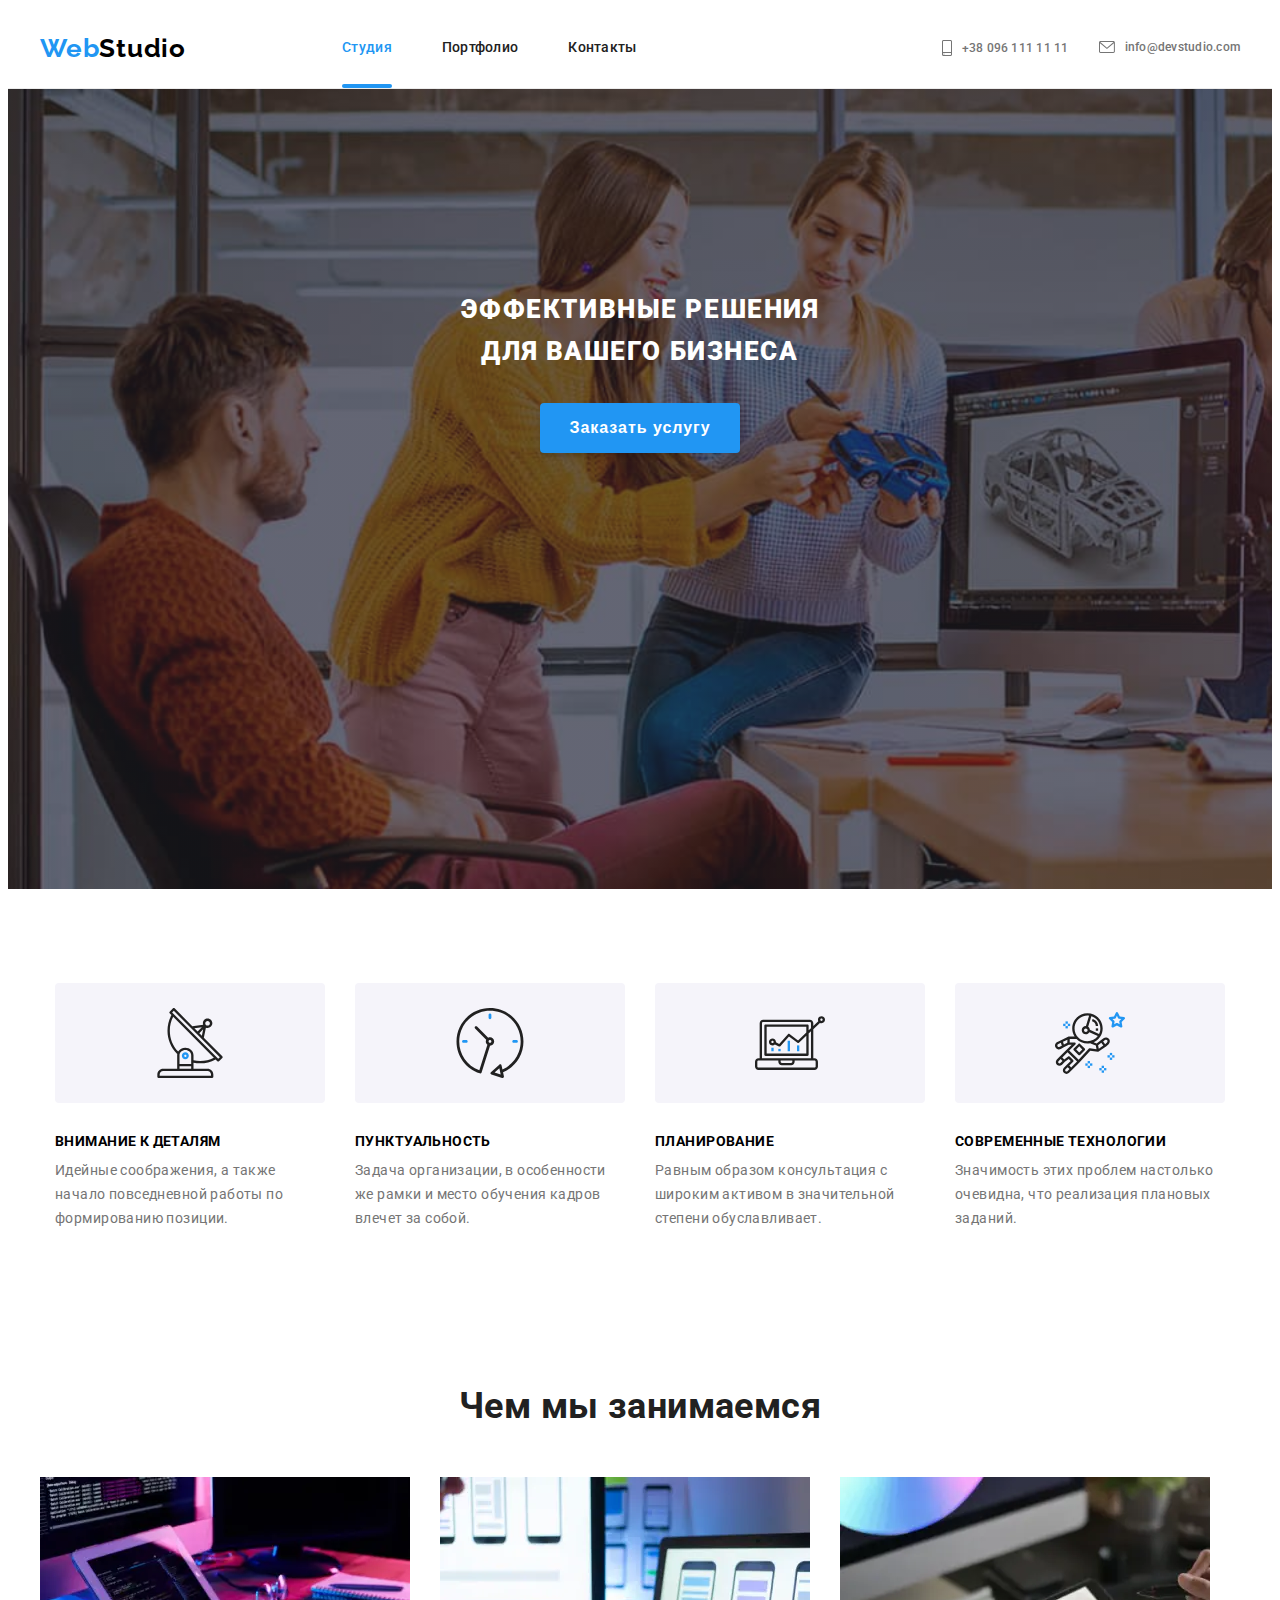
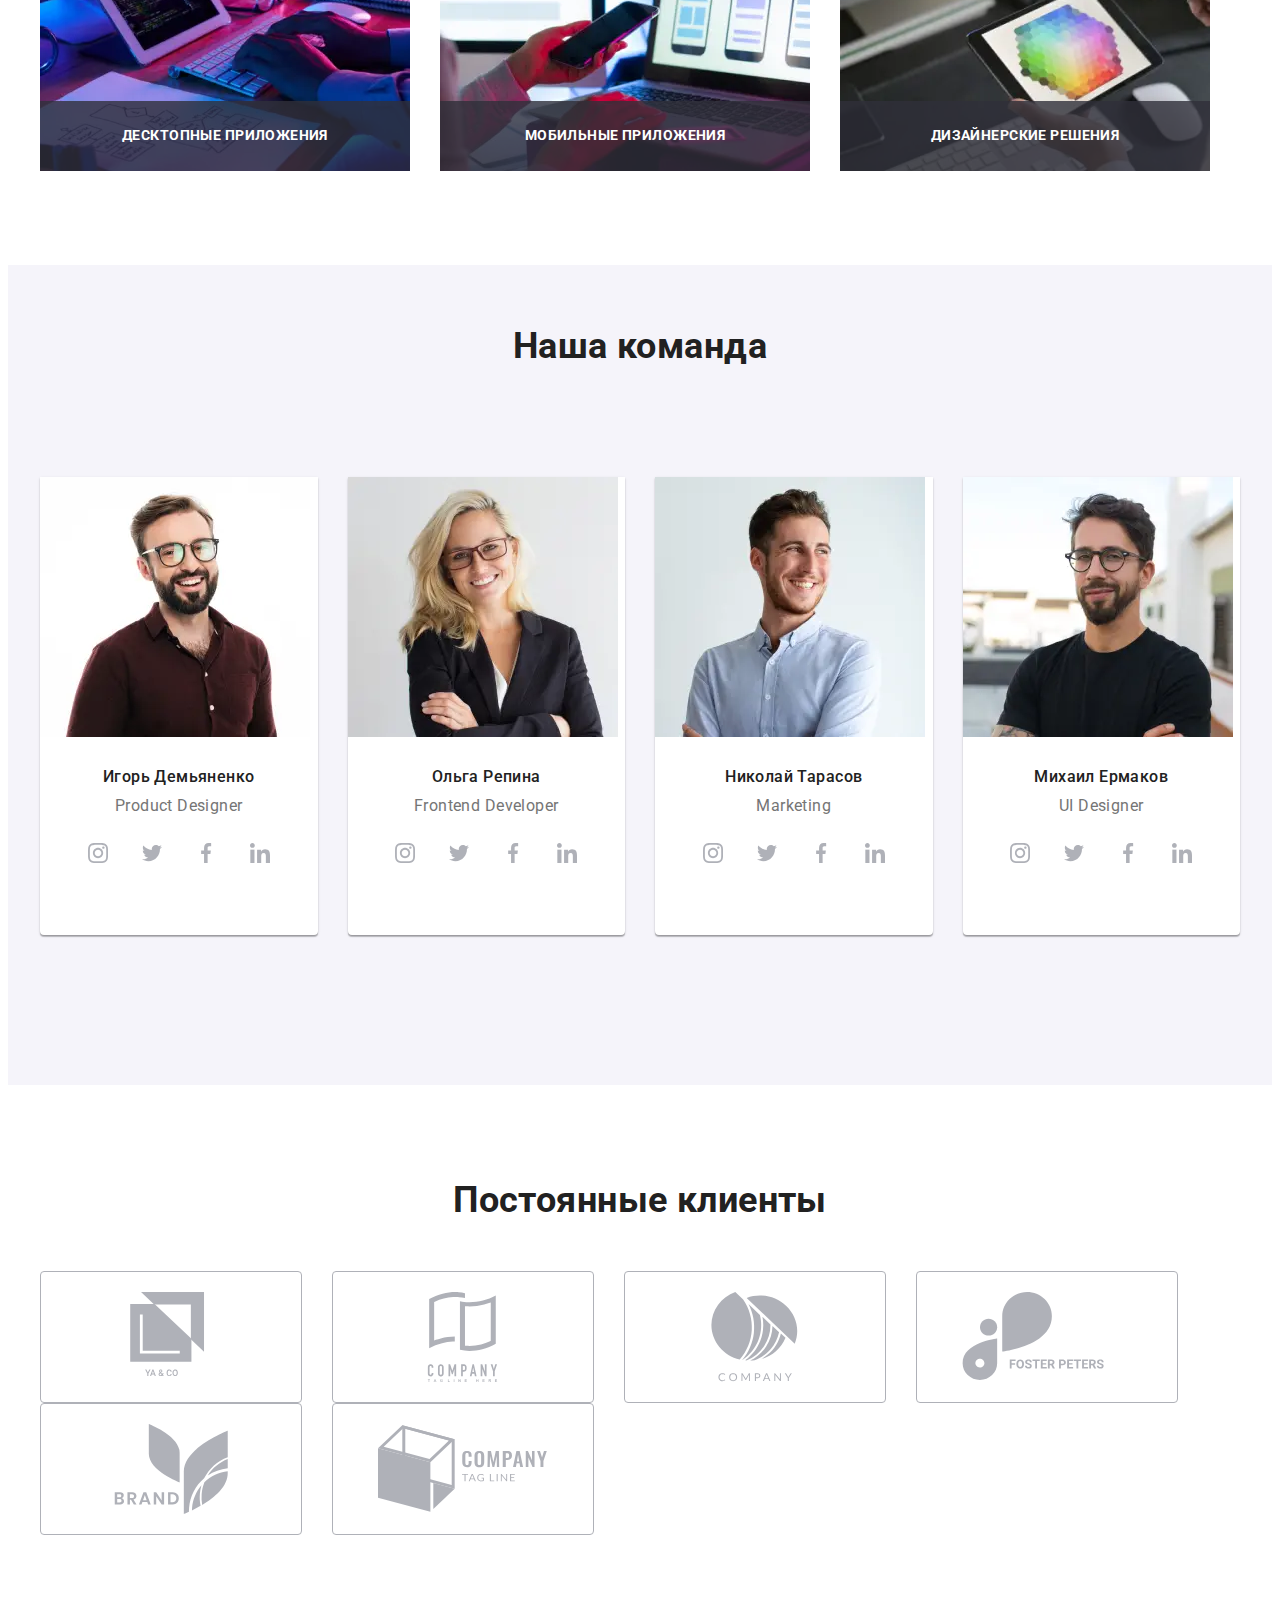
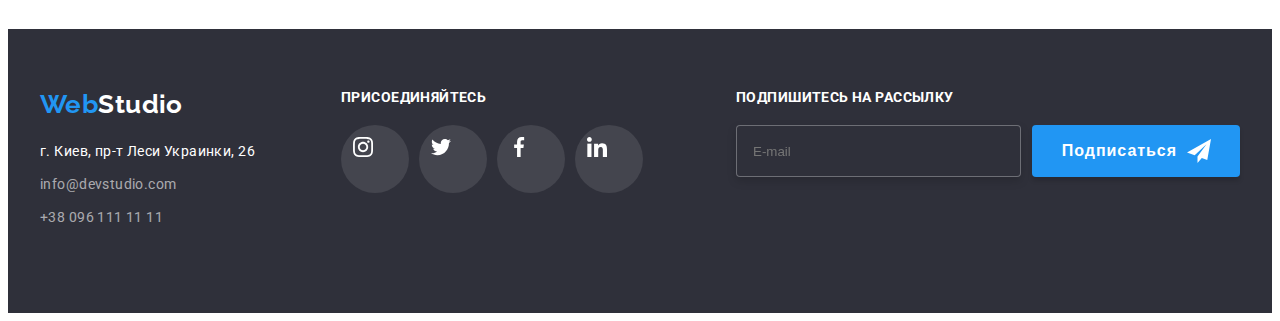
==== commit 33aa6974: "hw-final" ====
--- a/index.html
+++ b/index.html
@@ -14,9 +14,7 @@
 </head>
 <body>
 <!-- Шапка сайта -->
-<!-- page-header -->
     <header class="header">
-        <!-- conteiner -->
         <div class="container header-box">
             <a href="./index.html" class="header-logo"><span class="part-logo">Web</span>Studio</a>
             <div class="header-menu" id="header-menu" data-menu>
@@ -388,7 +386,7 @@
         </div>
     </section>
 <!-- Постоянные клиенты -->
-    <section class="section">
+    <section class="section clients-mobile">
         <div class="container">
         <h2 class="section-title">Постоянные клиенты</h2>
         <ul class="clients list">
--- a/css/main.min.css
+++ b/css/main.min.css
@@ -1,2 +1,2 @@
-body{background-color:#fff;font-family:Roboto,sans-serif;font-size:14px;font-weight:400;line-height:1.71;letter-spacing:0.03em}h1,h2,h3,h4,h5,h6,p{margin:0;padding:0}img{display:block;max-width:100%;height:auto}textarea{resize:none}.container{padding-left:15px;padding-right:15px;margin-left:auto;margin-right:auto}@media screen and (min-width: 480px){.container{width:480px}}@media screen and (min-width: 768px){.container{width:768px}}@media screen and (min-width: 1200px){.container{width:1200px}}.list{list-style:none;margin:0;padding:0}.section{padding-bottom:60px}@media screen and (min-width: 1200px){.section{padding-top:94px;padding-bottom:94px}}.section-title{color:#212121;font-weight:700;font-size:36px;line-height:1.17;text-align:center;margin-top:0;padding-bottom:50px}.header{border-bottom:1px solid #ececec;position:relative}.header-box{display:-webkit-box;display:-ms-flexbox;display:flex;-webkit-box-align:center;-ms-flex-align:center;align-items:center;-webkit-box-pack:justify;-ms-flex-pack:justify;justify-content:space-between;min-height:60px}.header-logo{display:block;color:#000000;font-family:Raleway,sans-serif;font-weight:700;font-size:24px;line-height:1.17;text-decoration:none}.header-logo .part-logo{color:#2196f3}@media (max-width: 767px){.header-logo{padding-top:16px;padding-bottom:16px}}@media (min-width: 768px){.header-logo{padding-top:26px;padding-bottom:26px;letter-spacing:0.03em}}@media (min-width: 1200px){.header-logo{padding-top:24px;padding-bottom:24px;font-size:26px;line-height:1.19}}@media screen and (max-width: 767px){.header-menu{display:none;position:absolute;top:0;left:0;width:100%;min-height:100vh;height:100%;padding-top:48px;padding-right:40px;padding-bottom:40px;padding-left:48px;background-color:white}}@media (min-width: 768px){.header-menu{display:-webkit-box;display:-ms-flexbox;display:flex}}.header-menu.is-open{display:-webkit-box;display:-ms-flexbox;display:flex;-webkit-box-orient:vertical;-webkit-box-direction:normal;-ms-flex-direction:column;flex-direction:column;-webkit-box-pack:justify;-ms-flex-pack:justify;justify-content:space-between}.header-button{display:-webkit-inline-box;display:-ms-inline-flexbox;display:inline-flex;margin:0;padding:0;width:40px;height:40px;cursor:pointer;border:none;background-color:transparent;z-index:1}.header-button .header-icon-close{display:none}.header-button.is-open .header-icon-close{display:block}.header-button.is-open .header-icon-menu{display:none}.header-button:focus,.header-button:hover{fill:#2196f3}@media (min-width: 768px){.header-button{display:none}}@media (min-width: 1200px){.header-nav{display:-webkit-box;display:-ms-flexbox;display:flex}}.header .site-nav{display:-webkit-box;display:-ms-flexbox;display:flex;-webkit-box-orient:vertical;-webkit-box-direction:normal;-ms-flex-direction:column;flex-direction:column}@media (max-width: 767px){.header .site-nav{margin-bottom:48px}}@media (min-width: 768px){.header .site-nav{display:-webkit-box;display:-ms-flexbox;display:flex;-webkit-box-orient:horizontal;-webkit-box-direction:normal;-ms-flex-direction:row;flex-direction:row;-webkit-box-pack:center;-ms-flex-pack:center;justify-content:center;margin-right:84px}}@media (min-width: 1200px){.header .site-nav{margin-right:305px}}.header .link{font-weight:500;font-size:40px;line-height:1.17;letter-spacing:0.02em;text-decoration:none;color:#212121;-webkit-transition:color 250ms cubic-bezier(0.4, 0, 0.2, 1);transition:color 250ms cubic-bezier(0.4, 0, 0.2, 1)}@media (min-width: 768px){.header .link{font-size:14px;line-height:1.14;padding-top:32px;padding-bottom:32px;position:relative;display:block;color:#212121;-webkit-transition:color 250ms cubic-bezier(0.4, 0, 0.2, 1);transition:color 250ms cubic-bezier(0.4, 0, 0.2, 1)}}@media (max-width: 767px){.header .item:not(:last-child){margin-bottom:32px}}.header .link:focus,.header .link:hover{color:#2196f3}.header .link.current{color:#2196f3}.item{position:relative}@media (max-width: 767px){.item:not(:last-child){margin-bottom:16px}}@media (min-width: 768px){.item:not(:last-child){margin-right:50px}}@media (min-width: 768px){.current:after{position:absolute;content:"";left:0;bottom:0;width:100%;height:4px;border-radius:2px;background-color:#2196f3}}.contacts-link{font-weight:500;letter-spacing:0.02em;text-decoration:none;display:inline-block;margin-bottom:64px}@media (min-width: 768px){.contacts-link{margin-bottom:0}}@media (min-width: 1200px){.contacts-link{display:-webkit-box;display:-ms-flexbox;display:flex;-webkit-box-align:center;-ms-flex-align:center;align-items:center;padding-top:32px;padding-bottom:32px;color:#757575;-webkit-transition:color 250ms cubic-bezier(0.4, 0, 0.2, 1);transition:color 250ms cubic-bezier(0.4, 0, 0.2, 1)}.contacts-link-link:hover,.contacts-link-link:focus{color:#2196f3}}@media (min-width: 1200px){.contacts .contacts-link:hover,.contacts .contacts-link:focus{color:#2196f3}}.contacts-tel{font-size:34px;line-height:1.18;color:#2196f3;margin-bottom:32px}@media (min-width: 768px){.contacts-tel{display:-webkit-box;display:-ms-flexbox;display:flex;font-size:12px;line-height:1.17;color:#757575;margin-bottom:10px}}@media (min-width: 1200px){.contacts-tel{margin-bottom:0}}.contacts-mail{font-size:24px;line-height:1.18;color:#757575}@media (min-width: 768px){.contacts-mail{display:-webkit-box;display:-ms-flexbox;display:flex;font-size:12px;line-height:1.17;color:#757575}}@media (min-width: 1200px){.contacts-mail{margin-left:30px}}@media (min-width: 768px){.contacts{display:-webkit-box;display:-ms-flexbox;display:flex}}@media screen and (min-width: 768px) and (max-width: 1199px){.contacts{-webkit-box-orient:vertical;-webkit-box-direction:normal;-ms-flex-direction:column;flex-direction:column;-webkit-box-pack:center;-ms-flex-pack:center;justify-content:center}}@media (min-width: 1200px){.contacts{margin-left:auto}}@media (min-width: 768px){.contacts-div{display:-webkit-box;display:-ms-flexbox;display:flex;-webkit-box-align:center;-ms-flex-align:center;align-items:center;-webkit-box-pack:center;-ms-flex-pack:center;justify-content:center}}@media screen and (max-width: 767px){.contacts-svg{display:none}}@media (min-width: 768px){.contacts-svg{margin-right:8px;fill:currentColor}}@media (min-width: 1200px){.contacts-svg{margin-right:10px}}.network{display:-webkit-box;display:-ms-flexbox;display:flex}.network-link{font-weight:500;font-size:18px;line-height:1.22;text-decoration:none;color:#2196f3}.network-list:not(:last-child){padding-right:10px;border-right:1px solid rgba(33,33,33,0.2)}.network-list:not(:first-child){padding-left:10px}@media (min-width: 768px){.network{display:none}}.hero{text-align:center;height:400px;background-color:#c4c4c4;padding-top:118px;background-size:cover}.hero-title,.hero-button{color:#fff}.hero-title{font-weight:900;font-size:26px;line-height:1.615;letter-spacing:0.06em;text-transform:uppercase;max-width:360px;margin-right:auto;margin-left:auto;margin-bottom:30px}.hero-button{font-weight:700;font-size:16px;line-height:1.88;letter-spacing:0.06em;display:inline-block;width:200px;background-color:#2196f3;-webkit-box-shadow:0px 4px 4px rgba(0,0,0,0.15);box-shadow:0px 4px 4px rgba(0,0,0,0.15);border-radius:4px;padding:10px 0;border:none}@media screen and (min-width: 320px) and (max-width: 767px){.hero{background-image:-webkit-gradient(linear, left top, right top, from(rgba(47,48,58,0.4)), to(rgba(47,48,58,0.4))),url(./img/hero/mobile/hero.jpg);background-image:linear-gradient(to right, rgba(47,48,58,0.4), rgba(47,48,58,0.4)),url(./img/hero/mobile/hero.jpg)}}@media screen and (min-device-pixel-ratio: 2) and (min-width: 320px) and (max-width: 767px), screen and (-webkit-min-device-pixel-ratio: 2) and (min-width: 320px) and (max-width: 767px), screen and (min-resolution: 192dpi) and (min-width: 320px) and (max-width: 767px), screen and (min-resolution: 2dppx) and (min-width: 320px) and (max-width: 767px){.hero{background-image:-webkit-gradient(linear, left top, right top, from(rgba(47,48,58,0.4)), to(rgba(47,48,58,0.4))),url(./img/hero/mobile/hero@2x.jpg);background-image:linear-gradient(to right, rgba(47,48,58,0.4), rgba(47,48,58,0.4)),url(./img/hero/mobile/hero@2x.jpg)}}@media screen and (min-width: 768px){.hero{background-image:-webkit-gradient(linear, left top, right top, from(rgba(47,48,58,0.4)), to(rgba(47,48,58,0.4))),url(./img/hero/tablet/hero.jpg);background-image:linear-gradient(to right, rgba(47,48,58,0.4), rgba(47,48,58,0.4)),url(./img/hero/tablet/hero.jpg)}}@media screen and (min-device-pixel-ratio: 2) and (min-width: 768px), screen and (-webkit-min-device-pixel-ratio: 2) and (min-width: 768px), screen and (min-resolution: 192dpi) and (min-width: 768px), screen and (min-resolution: 2dppx) and (min-width: 768px){.hero{background-image:-webkit-gradient(linear, left top, right top, from(rgba(47,48,58,0.4)), to(rgba(47,48,58,0.4))),url(./img/hero/tablet/hero@2x.jpg);background-image:linear-gradient(to right, rgba(47,48,58,0.4), rgba(47,48,58,0.4)),url(./img/hero/tablet/hero@2x.jpg)}}@media screen and (min-width: 1200px){.hero{background-image:-webkit-gradient(linear, left top, right top, from(rgba(47,48,58,0.4)), to(rgba(47,48,58,0.4))),url(./img/hero/desktop/hero.jpg);background-image:linear-gradient(to right, rgba(47,48,58,0.4), rgba(47,48,58,0.4)),url(./img/hero/desktop/hero.jpg)}}@media screen and (min-device-pixel-ratio: 2) and (min-width: 1200px), screen and (-webkit-min-device-pixel-ratio: 2) and (min-width: 1200px), screen and (min-resolution: 192dpi) and (min-width: 1200px), screen and (min-resolution: 2dppx) and (min-width: 1200px){.hero{background-image:-webkit-gradient(linear, left top, right top, from(rgba(47,48,58,0.4)), to(rgba(47,48,58,0.4))),url(./img/hero/desktop/hero@2x.jpg);background-image:linear-gradient(to right, rgba(47,48,58,0.4), rgba(47,48,58,0.4)),url(./img/hero/desktop/hero@2x.jpg)}}@media screen and (min-width: 1200px){.hero{height:600px;padding-top:200px}.main-title{font-size:44px;line-height:1.36;min-width:900px}}.modal{position:absolute;top:50%;left:50%;-webkit-transform:translate(-50%, -50%);transform:translate(-50%, -50%);width:528px;border-radius:4px;-webkit-box-shadow:0px 1px 3px rgba(0,0,0,0.12),0px 1px 1px rgba(0,0,0,0.14),0px 2px 1px rgba(0,0,0,0.2);box-shadow:0px 1px 3px rgba(0,0,0,0.12),0px 1px 1px rgba(0,0,0,0.14),0px 2px 1px rgba(0,0,0,0.2);border-radius:4px;background-color:#fff}.modal-backdrop{position:fixed;top:0;left:0;width:100%;height:100%;background:rgba(0,0,0,0.2)}.modal-backdrop{position:fixed;top:0;left:0;width:100%;height:100%;background:rgba(0,0,0,0.2)}.modal-backdrop.is-hidden{opacity:0;pointer-events:none}.modal-btn{position:absolute;top:8px;right:8px;width:30px;height:30px;border-radius:50%;cursor:pointer;border:1px solid rgba(0,0,0,0.1);background-color:#fff}.modal-btn-svg{display:block;margin-left:auto;margin-right:auto;fill:#000000;-webkit-transition:fill 250ms cubic-bezier(0.4, 0, 0.2, 1);transition:fill 250ms cubic-bezier(0.4, 0, 0.2, 1)}.modal-btn-svg:hover,.modal-btn-svg:focus{fill:#2196f3}.modal-form{padding-top:40px;padding-left:40px;padding-bottom:40px;padding-right:40px}.modal-title{font-weight:700;font-size:20px;line-height:1.15;text-align:center;letter-spacing:0.03em;padding-bottom:12px;color:#212121}.modal-field{display:-webkit-box;display:-ms-flexbox;display:flex;-webkit-box-orient:vertical;-webkit-box-direction:normal;-ms-flex-direction:column;flex-direction:column;margin-bottom:10px}.modal-svg{position:absolute;top:50%;left:15px;-webkit-transform:translateY(-50%);transform:translateY(-50%);display:inline-block}.modal-field input{margin:0;padding:11px 12px;padding-left:42px;border:1px solid rgba(33,33,33,0.2);-webkit-box-sizing:border-box;box-sizing:border-box;border-radius:4px;width:100%;cursor:pointer;-webkit-transition:border 250ms cubic-bezier(0.4, 0, 0.2, 1);transition:border 250ms cubic-bezier(0.4, 0, 0.2, 1)}.modal-input{display:-webkit-box;display:-ms-flexbox;display:flex;position:relative}.modal-field input:focus,.modal-field input:hover{border:1px solid #2196f3;outline:none}.modal-input:focus-within>.modal-svg{fill:#2196f3}.modal-field textarea{padding:12px 16px;margin-bottom:20px;border:1px solid rgba(33,33,33,0.2);-webkit-box-sizing:border-box;box-sizing:border-box;border-radius:4px;cursor:pointer;-webkit-transition:border 250ms cubic-bezier(0.4, 0, 0.2, 1);transition:border 250ms cubic-bezier(0.4, 0, 0.2, 1)}.modal-field textarea::-webkit-input-placeholder{font-size:12px;line-height:1.17;letter-spacing:0.01em;color:rgba(117,117,117,0.5)}.modal-field textarea:-ms-input-placeholder{font-size:12px;line-height:1.17;letter-spacing:0.01em;color:rgba(117,117,117,0.5)}.modal-field textarea::-ms-input-placeholder{font-size:12px;line-height:1.17;letter-spacing:0.01em;color:rgba(117,117,117,0.5)}.modal-field textarea::placeholder{font-size:12px;line-height:1.17;letter-spacing:0.01em;color:rgba(117,117,117,0.5)}.modal-field textarea:focus,.modal-field textarea:hover{border:1px solid #2196f3;outline:none}.modal-field label{font-size:12px;line-height:1.17;letter-spacing:0.01em;margin-bottom:4px;color:#757575}.modal-button{background-color:#2196f3;color:#fff;font-weight:700;font-size:16px;line-height:1.87;letter-spacing:0.06em;text-decoration:none;display:-webkit-box;display:-ms-flexbox;display:flex;margin-right:auto;margin-left:auto;border-radius:4px;padding:10px 55px 10px 56px;cursor:pointer;border:1px solid transparent;-webkit-box-shadow:0px 4px 4px rgba(0,0,0,0.15);box-shadow:0px 4px 4px rgba(0,0,0,0.15)}.advantages-top{padding-top:60px;padding-bottom:30px}.advantages-caption{margin-top:0;margin-bottom:0;display:none}.advantages{-webkit-box-pack:center;-ms-flex-pack:center;justify-content:center}.advantages-lists{margin:0 auto;margin-bottom:30px}.advantages-pic{height:120px;border-radius:4px;background-color:#f5f4fa;margin-bottom:30px;display:-webkit-box;display:-ms-flexbox;display:flex;-webkit-box-pack:center;-ms-flex-pack:center;justify-content:center;-webkit-box-align:center;-ms-flex-align:center;align-items:center}.advantages-subtitle{font-weight:700;letter-spacing:0.03em;font-size:inherit;text-transform:uppercase;line-height:1.142;margin-bottom:10px;text-align:center}.advantages-text{line-height:1.714;letter-spacing:0.03em;color:#757575}@media screen and (min-width: 768px) and (max-width: 1200px){.advantages{display:-webkit-box;display:-ms-flexbox;display:flex;-ms-flex-wrap:wrap;flex-wrap:wrap}.advantages-lists{width:calc((100% - 2 * 30px) / 2);margin:15px}}@media screen and (min-width: 1200px){.advantages-top{padding-top:94px}.advantages{display:-webkit-box;display:-ms-flexbox;display:flex;-ms-flex-wrap:nowrap;flex-wrap:nowrap;-webkit-box-pack:justify;-ms-flex-pack:justify;justify-content:space-between;margin:0 auto;-webkit-box-align:center;-ms-flex-align:center;align-items:center}.advantages-lists{width:270px}.advantages-subtitle{text-align:left}}.work{display:-webkit-box;display:-ms-flexbox;display:flex}.work-photo{position:relative}.work-photo:not(:last-child){margin-right:30px}.work-title{font-weight:700;font-size:14px;line-height:1.14;text-align:center;text-transform:uppercase;position:absolute;bottom:0;left:50%;-webkit-transform:translate(-50%, 0);transform:translate(-50%, 0);width:100%;padding-top:27px;padding-bottom:27px;color:#fff;background:rgba(47,48,58,0.8)}@media screen and (max-width: 1199px){.work-container{display:none}}.team{padding-top:60px;padding-bottom:60px;background-color:#f5f4fa}.team-item .team-photo{margin-bottom:30px}.team-title{color:#212121;font-weight:500;font-size:16px;line-height:1.19;margin-bottom:10px;text-align:center}.team-text{color:#757575;font-size:16px;line-height:1.19;padding-bottom:16px;text-align:center}.team-item{background-color:#fff;border-radius:0px 0px 4px 4px;-webkit-box-shadow:0px 1px 3px rgba(0,0,0,0.12),0px 1px 1px rgba(0,0,0,0.14),0px 2px 1px rgba(0,0,0,0.2);box-shadow:0px 1px 3px rgba(0,0,0,0.12),0px 1px 1px rgba(0,0,0,0.14),0px 2px 1px rgba(0,0,0,0.2)}.team-card{display:-webkit-box;display:-ms-flexbox;display:flex;margin-right:32px;margin-bottom:30px;margin-left:32px}.team-link{display:-webkit-box;display:-ms-flexbox;display:flex;-webkit-box-align:center;-ms-flex-align:center;align-items:center;-webkit-box-pack:center;-ms-flex-pack:center;justify-content:center;width:44px;height:44px;border-radius:50%;-webkit-transition:background-color 250ms cubic-bezier(0.4, 0, 0.2, 1);transition:background-color 250ms cubic-bezier(0.4, 0, 0.2, 1)}.team-link:hover,.team-link:focus{background-color:#2196f3}.team-icon:not(:last-child){margin-right:10px}.team-svg{fill:#afb1b8;-webkit-transition:fill 250ms cubic-bezier(0.4, 0, 0.2, 1);transition:fill 250ms cubic-bezier(0.4, 0, 0.2, 1)}.team-link:hover .team-svg,.team-link:focus .team-svg{fill:#fff}@media (min-width: 768px){.team{display:-webkit-box;display:-ms-flexbox;display:flex;text-align:center}}@media (min-width: 768px){.team{display:-webkit-box;display:-ms-flexbox;display:flex;-ms-flex-wrap:wrap;flex-wrap:wrap}.team-item{width:calc((100% - 2 * 30px) / 2);margin-bottom:30px}.team-item:nth-of-type(2n+1){margin-right:30px}}@media (min-width: 1200px){.team{display:-webkit-box;display:-ms-flexbox;display:flex;-ms-flex-wrap:wrap;flex-wrap:wrap}.team-item{width:calc((100% - 3 * 30px) / 4);margin-bottom:30px}.team-item:not(:last-child){margin-right:30px}}.clients{display:-webkit-box;display:-ms-flexbox;display:flex;-ms-flex-wrap:wrap;flex-wrap:wrap;margin-bottom:30px}.clients-link{display:-webkit-box;display:-ms-flexbox;display:flex;height:90px;padding:20px 45px;border-radius:4px;border:1px solid #afb1b8;margin-bottom:30px;-webkit-transition:border-color 250ms cubic-bezier(0.4, 0, 0.2, 1);transition:border-color 250ms cubic-bezier(0.4, 0, 0.2, 1)}@media (max-width: 767px){.clients-list{width:calc((100% - 30px) / 2);margin-right:30px}.clients-list:nth-child(2n){margin-right:0}}.clients-link:focus,.clients-link:hover{border-color:#2196f3;fill:#afb1b8}.clients-link:focus .clients-svg,.clients-link:hover .clients-svg{fill:#2196f3}.clients-link:focus .clients-svg,.clients-link:hover .clients-svg{fill:#2196f3}.clients-svg{fill:#afb1b8;-webkit-transition:fill 250ms cubic-bezier(0.4, 0, 0.2, 1);transition:fill 250ms cubic-bezier(0.4, 0, 0.2, 1)}@media (min-width: 768px){.clients-link{display:-webkit-box;display:-ms-flexbox;display:flex;height:90px;padding:20px 45px;border-radius:4px;border:1px solid #afb1b8;margin-bottom:30px;-webkit-transition:border-color 250ms cubic-bezier(0.4, 0, 0.2, 1);transition:border-color 250ms cubic-bezier(0.4, 0, 0.2, 1)}}@media (min-width: 768px) and (max-width: 1199px){.clients-list{width:calc((100% - 90px) / 3);margin-right:30px}.clients-list :nth-child(3n){margin-right:0}}@media (min-width: 1200px){.clients{display:-webkit-box;display:-ms-flexbox;display:flex;margin-bottom:0}.clients-list:not(:last-child){margin-right:30px}.clients-list:not(:last-child){margin-right:30px}.clients-link{display:-webkit-box;display:-ms-flexbox;display:flex;width:170px;height:90px;padding:20px 45px;border-radius:4px;border:1px solid #afb1b8;margin-bottom:0;-webkit-transition:border-color 250ms cubic-bezier(0.4, 0, 0.2, 1);transition:border-color 250ms cubic-bezier(0.4, 0, 0.2, 1)}.clients-link:focus,.clients-link:hover{border-color:#2196f3;fill:#afb1b8}.clients-link:focus .clients-svg,.clients-link:hover .clients-svg{fill:#2196f3}.clients-link:focus .clients-svg,.clients-link:hover .clients-svg{fill:#2196f3}.clients-svg{fill:#afb1b8;-webkit-transition:fill 250ms cubic-bezier(0.4, 0, 0.2, 1);transition:fill 250ms cubic-bezier(0.4, 0, 0.2, 1)}}.footer{padding-top:60px;color:#fff;background-color:#2f303a;text-align:center}.footer .footer-logo{color:#000000;font-family:Raleway,sans-serif;font-weight:700;font-size:26px;line-height:1.19;display:block;color:#fff;margin-bottom:20px;text-decoration:none}.footer .footer-logo .part-logo{color:#2196f3}.footer>a{color:#fff}.footer-info:not(:last-child){margin-bottom:9px}.footer-contacts a{color:rgba(255,255,255,0.6);text-decoration:none}.footer-address{font-style:normal;margin-bottom:9px}.footer-contacts{margin-bottom:60px}@media screen and (min-width: 1200px){.footer{padding-top:60px;padding-bottom:60px;color:#fff;background-color:#2f303a}.footer-div{display:-webkit-box;display:-ms-flexbox;display:flex}.footer-block{width:231px}}.join .join-ul{display:-webkit-box;display:-ms-flexbox;display:flex;-webkit-box-pack:center;-ms-flex-pack:center;justify-content:center;padding-bottom:60px}.join .join-list:not(:last-child){margin-right:10px}.join .join-link{display:-webkit-box;display:-ms-flexbox;display:flex;width:44px;height:44px;border-radius:50%;padding:12px;background:rgba(255,255,255,0.1);-webkit-transition:background-color 250ms cubic-bezier(0.4, 0, 0.2, 1);transition:background-color 250ms cubic-bezier(0.4, 0, 0.2, 1)}.join .join-link:focus,.join .join-link:hover{background-color:#2196f3}.join .join-svg{fill:#fff}@media screen and (min-width: 1200px){.join{margin-left:70px;margin-right:93px}.join-title{font-weight:700;font-size:14px;line-height:1.14;text-transform:uppercase;margin-bottom:20px}.join-ul{display:-webkit-box;display:-ms-flexbox;display:flex}.join-list:not(:last-child){margin-right:10px}.join-link{display:-webkit-box;display:-ms-flexbox;display:flex;width:44px;height:44px;border-radius:50%;padding:12px;background:rgba(255,255,255,0.1);-webkit-transition:background-color 250ms cubic-bezier(0.4, 0, 0.2, 1);transition:background-color 250ms cubic-bezier(0.4, 0, 0.2, 1)}.join-link:focus,.join-link:hover{background-color:#2196f3}.join-svg{fill:#fff}}.join-title{font-weight:700;font-size:14px;line-height:16px;text-align:center;letter-spacing:0.03em;text-transform:uppercase;margin-bottom:20px}.footer-form-block input{display:inline-block;width:100%;padding-top:15px;padding-bottom:15px;padding-left:16px;margin-right:11px;color:#fff;background:#2f303a;border:1px solid rgba(255,255,255,0.3);-webkit-box-sizing:border-box;box-sizing:border-box;-webkit-filter:drop-shadow(0px 4px 4px rgba(0,0,0,0.15));filter:drop-shadow(0px 4px 4px rgba(0,0,0,0.15));border-radius:4px}.footer-form-block input::-webkit-input-placeholder{font-size:12px;line-height:1.17;letter-spacing:0.01em;color:rgba(255,255,255,0.6)}.footer-form-block input:-ms-input-placeholder{font-size:12px;line-height:1.17;letter-spacing:0.01em;color:rgba(255,255,255,0.6)}.footer-form-block input::-ms-input-placeholder{font-size:12px;line-height:1.17;letter-spacing:0.01em;color:rgba(255,255,255,0.6)}.footer-form-block input::placeholder{font-size:12px;line-height:1.17;letter-spacing:0.01em;color:rgba(255,255,255,0.6)}.footer-form-button{background-color:#2196f3;color:#fff;font-weight:700;font-size:16px;line-height:1.87;letter-spacing:0.06em;text-decoration:none;display:-webkit-inline-box;display:-ms-inline-flexbox;display:inline-flex;-webkit-box-pack:center;-ms-flex-pack:center;justify-content:center;-webkit-box-align:center;-ms-flex-align:center;align-items:center;text-align:center;border-radius:4px;margin-top:20px;margin-bottom:60px;padding-top:10px;padding-right:28px;padding-bottom:10px;padding-left:29px;cursor:pointer;border:1px solid transparent;-webkit-box-shadow:0px 4px 4px rgba(0,0,0,0.15);box-shadow:0px 4px 4px rgba(0,0,0,0.15)}.footer-form-svg{width:24px;height:24px;margin-left:10px;fill:#fff}@media screen and (min-width: 768px){.footer-group{display:-webkit-box;display:-ms-flexbox;display:flex;-webkit-box-pack:justify;-ms-flex-pack:justify;justify-content:space-between}}@media screen and (min-width: 1200px){.footer-form{display:-webkit-box;display:-ms-flexbox;display:flex;-webkit-box-orient:vertical;-webkit-box-direction:normal;-ms-flex-direction:column;flex-direction:column;width:570px;height:86px}.footer-form-block{display:-webkit-box;display:-ms-flexbox;display:flex}.footer-form-block input{display:inline-block;width:100%;padding-top:15px;padding-bottom:15px;padding-left:16px;margin-right:11px;color:#fff;background:#2f303a;border:1px solid rgba(255,255,255,0.3);-webkit-box-sizing:border-box;box-sizing:border-box;-webkit-filter:drop-shadow(0px 4px 4px rgba(0,0,0,0.15));filter:drop-shadow(0px 4px 4px rgba(0,0,0,0.15));border-radius:4px}.footer-form-block input::-webkit-input-placeholder{font-size:12px;line-height:1.17;letter-spacing:0.01em;color:rgba(255,255,255,0.6)}.footer-form-block input:-ms-input-placeholder{font-size:12px;line-height:1.17;letter-spacing:0.01em;color:rgba(255,255,255,0.6)}.footer-form-block input::-ms-input-placeholder{font-size:12px;line-height:1.17;letter-spacing:0.01em;color:rgba(255,255,255,0.6)}.footer-form-block input::placeholder{font-size:12px;line-height:1.17;letter-spacing:0.01em;color:rgba(255,255,255,0.6)}.footer-form-button{background-color:#2196f3;color:#fff;font-weight:700;font-size:16px;line-height:1.87;letter-spacing:0.06em;text-decoration:none;display:-webkit-inline-box;display:-ms-inline-flexbox;display:inline-flex;-webkit-box-pack:center;-ms-flex-pack:center;justify-content:center;-webkit-box-align:center;-ms-flex-align:center;align-items:center;text-align:center;border-radius:4px;margin:0;padding-top:10px;padding-right:28px;padding-bottom:10px;padding-left:29px;cursor:pointer;border:1px solid transparent;-webkit-box-shadow:0px 4px 4px rgba(0,0,0,0.15);box-shadow:0px 4px 4px rgba(0,0,0,0.15)}.footer-form-svg{width:24px;height:24px;margin-left:10px;fill:#fff}}.portfolio{display:-webkit-box;display:-ms-flexbox;display:flex;-ms-flex-wrap:wrap;flex-wrap:wrap;margin-right:auto;margin-left:auto;margin-bottom:-15px;-webkit-box-pack:center;-ms-flex-pack:center;justify-content:center;-webkit-box-pack:start;-ms-flex-pack:start;justify-content:start}@media (max-width: 767px){.portfolio{margin-top:60px;margin-bottom:40px}.portfolio-control:not(:last-of-type){margin-right:8px;margin-bottom:15px}}.portfolio-title{display:none}.portfolio-control:not(:last-child){margin-right:8px}.portfolio-button{color:#212121;background-color:#f5f4fa;font-family:inherit;font-weight:500;font-size:16px;line-height:1.62;padding-top:6px;padding-right:22px;padding-bottom:6px;padding-left:22px;border-radius:4px;border:1px solid transparent;display:inline-block;-webkit-transition:color 250ms cubic-bezier(0.4, 0, 0.2, 1),background-color 250ms cubic-bezier(0.4, 0, 0.2, 1),-webkit-box-shadow 250ms cubic-bezier(0.4, 0, 0.2, 1);transition:color 250ms cubic-bezier(0.4, 0, 0.2, 1),background-color 250ms cubic-bezier(0.4, 0, 0.2, 1),-webkit-box-shadow 250ms cubic-bezier(0.4, 0, 0.2, 1);transition:color 250ms cubic-bezier(0.4, 0, 0.2, 1),background-color 250ms cubic-bezier(0.4, 0, 0.2, 1),box-shadow 250ms cubic-bezier(0.4, 0, 0.2, 1);transition:color 250ms cubic-bezier(0.4, 0, 0.2, 1),background-color 250ms cubic-bezier(0.4, 0, 0.2, 1),box-shadow 250ms cubic-bezier(0.4, 0, 0.2, 1),-webkit-box-shadow 250ms cubic-bezier(0.4, 0, 0.2, 1)}.portfolio-button:hover,.portfolio-button:focus{color:#fff;background-color:#2196f3;-webkit-box-shadow:0px 3px 1px rgba(0,0,0,0.1),0px 1px 2px rgba(0,0,0,0.08),0px 2px 2px rgba(0,0,0,0.12);box-shadow:0px 3px 1px rgba(0,0,0,0.1),0px 1px 2px rgba(0,0,0,0.08),0px 2px 2px rgba(0,0,0,0.12)}@media (min-width: 768px){.portfolio{margin-top:60px;margin-bottom:30px;-webkit-box-pack:center;-ms-flex-pack:center;justify-content:center}}@media (max-width: 1199px){.portfolio{margin-top:60px;margin-bottom:30px}}@media (min-width: 1200px){.portfolio{display:-webkit-box;display:-ms-flexbox;display:flex;-webkit-box-pack:center;-ms-flex-pack:center;justify-content:center;margin-bottom:50px;margin-top:0}}.project{margin-bottom:30px}.project-block{position:relative;overflow:hidden}.project-card{border-right:1px solid #eeeeee;border-bottom:1px solid #eeeeee;border-left:1px solid #eeeeee;padding-top:20px;padding-right:24px;padding-bottom:20px;padding-left:24px}.project-link{display:block;text-decoration:none}.project-link:hover,.project-link:focus{-webkit-box-shadow:0px 1px 1px rgba(0,0,0,0.12),0px 4px 4px rgba(0,0,0,0.06),1px 4px 6px rgba(0,0,0,0.16);box-shadow:0px 1px 1px rgba(0,0,0,0.12),0px 4px 4px rgba(0,0,0,0.06),1px 4px 6px rgba(0,0,0,0.16)}.project-sub{position:absolute;font-size:18px;line-height:1.56;width:100%;padding:63px 24px;left:0;top:294px;color:#fff;background:rgba(33,150,243,0.9);-webkit-transform:translateY 294px;transform:translateY 294px;-webkit-transition:-webkit-transform 250ms cubic-bezier(0.4, 0, 0.2, 1);transition:-webkit-transform 250ms cubic-bezier(0.4, 0, 0.2, 1);transition:transform 250ms cubic-bezier(0.4, 0, 0.2, 1);transition:transform 250ms cubic-bezier(0.4, 0, 0.2, 1), -webkit-transform 250ms cubic-bezier(0.4, 0, 0.2, 1)}.project-link:hover .project-sub,.project-link:focus .project-sub{-webkit-transform:translateY(-100%);transform:translateY(-100%)}.project-item{margin-bottom:30px}.project-title{color:#212121;font-weight:700;font-size:18px;line-height:2;letter-spacing:0.06em;margin-bottom:4px}.project-text{color:#757575;font-size:16px;line-height:1.87}@media (min-width: 1200px){.project{display:-webkit-box;display:-ms-flexbox;display:flex;-ms-flex-wrap:wrap;flex-wrap:wrap;margin-left:auto;margin-right:auto}.project-item{-webkit-box-sizing:border-box;box-sizing:border-box;width:calc((100% - 60px) / 3);margin-right:30px;margin-bottom:30px}.project-item:nth-child(3n){margin-right:0}.project-item:nth-last-child(-n+3){margin-bottom:0}}.checkbox{padding-bottom:30px}.checkbox-label{position:relative;padding-left:24px;margin-left:14px;font-weight:400;font-size:14px;line-height:1.71;letter-spacing:0.03em;color:#757575}.checkbox-label{position:relative;padding-left:24px;margin-left:14px;font-weight:400;font-size:14px;line-height:1.71;letter-spacing:0.03em;color:#757575}.checkbox-old{position:absolute;-webkit-appearance:none;-moz-appearance:none;appearance:none;clip:rect(0 0 0 0);width:1px;height:1px;margin:-1px;border:0;overflow:hidden}.checkbox-svg{position:absolute;bottom:50%;left:0;display:inline-block;width:16px;height:15px;border:2px solid #212121;border-radius:3px;cursor:pointer;-webkit-transform:translateY(50%);transform:translateY(50%);fill:#fff}.checkbox-link{text-decoration-skip-ink:none}.checkbox-old:checked+.checkbox-svg{background-color:#2196f3;background-image:url(../../img/svg/icon_check_new.svg);background-size:contain;background-origin:border-box;border-color:transparent}
+body{background-color:#fff;font-family:Roboto,sans-serif;font-size:14px;font-weight:400;line-height:1.71;letter-spacing:0.03em}h1,h2,h3,h4,h5,h6,p{margin:0;padding:0}img{display:block;max-width:100%;height:auto}textarea{resize:none}.container{padding-left:15px;padding-right:15px;margin-left:auto;margin-right:auto}@media screen and (min-width: 480px){.container{width:480px}}@media screen and (min-width: 768px){.container{width:768px}}@media screen and (min-width: 1200px){.container{width:1200px}}.list{list-style:none;margin:0;padding:0}.section{padding-bottom:60px}@media screen and (min-width: 1200px){.section{padding-top:94px;padding-bottom:94px}}.section-title{color:#212121;font-weight:700;font-size:36px;line-height:1.17;text-align:center;margin-top:0;padding-bottom:50px}.header{border-bottom:1px solid #ececec;position:relative}.header-box{display:-webkit-box;display:-ms-flexbox;display:flex;-webkit-box-align:center;-ms-flex-align:center;align-items:center;-webkit-box-pack:justify;-ms-flex-pack:justify;justify-content:space-between;min-height:60px}.header-logo{display:block;color:#000000;font-family:Raleway,sans-serif;font-weight:700;font-size:24px;line-height:1.17;text-decoration:none}.header-logo .part-logo{color:#2196f3}@media (max-width: 767px){.header-logo{padding-top:16px;padding-bottom:16px}}@media (min-width: 768px){.header-logo{padding-top:26px;padding-bottom:26px;letter-spacing:0.03em}}@media (min-width: 1200px){.header-logo{padding-top:24px;padding-bottom:24px;font-size:26px;line-height:1.19}}@media screen and (max-width: 767px){.header-menu{display:none;position:absolute;top:0;left:0;width:100%;min-height:100vh;padding-top:48px;padding-right:40px;padding-bottom:40px;padding-left:48px;background-color:white;z-index:1}}@media (min-width: 768px){.header-menu{display:-webkit-box;display:-ms-flexbox;display:flex}}.header-menu.is-open{display:-webkit-box;display:-ms-flexbox;display:flex;-webkit-box-orient:vertical;-webkit-box-direction:normal;-ms-flex-direction:column;flex-direction:column;-webkit-box-pack:justify;-ms-flex-pack:justify;justify-content:space-between}.header-button{display:-webkit-inline-box;display:-ms-inline-flexbox;display:inline-flex;margin:0;padding:0;width:40px;height:40px;cursor:pointer;border:none;background-color:transparent;z-index:1}.header-button .header-icon-close{display:none}.header-button.is-open .header-icon-close{display:block}.header-button.is-open .header-icon-menu{display:none}.header-button:focus,.header-button:hover{fill:#2196f3}@media (min-width: 768px){.header-button{display:none}}@media (min-width: 1200px){.header-nav{display:-webkit-box;display:-ms-flexbox;display:flex}}.header .site-nav{display:-webkit-box;display:-ms-flexbox;display:flex;-webkit-box-orient:vertical;-webkit-box-direction:normal;-ms-flex-direction:column;flex-direction:column}@media (max-width: 767px){.header .site-nav{margin-bottom:48px}}@media (min-width: 768px){.header .site-nav{display:-webkit-box;display:-ms-flexbox;display:flex;-webkit-box-orient:horizontal;-webkit-box-direction:normal;-ms-flex-direction:row;flex-direction:row;-webkit-box-pack:center;-ms-flex-pack:center;justify-content:center;margin-right:84px}}@media (min-width: 1200px){.header .site-nav{margin-right:305px}}.header .link{font-weight:500;font-size:40px;line-height:1.17;letter-spacing:0.02em;text-decoration:none;color:#212121;-webkit-transition:color 250ms cubic-bezier(0.4, 0, 0.2, 1);transition:color 250ms cubic-bezier(0.4, 0, 0.2, 1)}@media (min-width: 768px){.header .link{font-size:14px;line-height:1.14;padding-top:32px;padding-bottom:32px;position:relative;display:block;color:#212121;-webkit-transition:color 250ms cubic-bezier(0.4, 0, 0.2, 1);transition:color 250ms cubic-bezier(0.4, 0, 0.2, 1)}}@media (max-width: 767px){.header .item:not(:last-child){margin-bottom:32px}}.header .link:focus,.header .link:hover{color:#2196f3}.header .link.current{color:#2196f3}.item{position:relative}@media (max-width: 767px){.item:not(:last-child){margin-bottom:16px}}@media (min-width: 768px){.item:not(:last-child){margin-right:50px}}@media (min-width: 768px){.current:after{position:absolute;content:"";left:0;bottom:0;width:100%;height:4px;border-radius:2px;background-color:#2196f3}}.contacts-link{font-weight:500;letter-spacing:0.02em;text-decoration:none;display:inline-block;margin-bottom:64px}@media screen and (min-width: 768px){.contacts-link{margin-bottom:0}}@media screen and (min-width: 1200px){.contacts-link{display:-webkit-box;display:-ms-flexbox;display:flex;-webkit-box-align:center;-ms-flex-align:center;align-items:center;padding-top:32px;padding-bottom:32px;color:#757575;-webkit-transition:color 250ms cubic-bezier(0.4, 0, 0.2, 1);transition:color 250ms cubic-bezier(0.4, 0, 0.2, 1)}.contacts-link-link:hover,.contacts-link-link:focus{color:#2196f3}}@media screen and (min-width: 1200px){.contacts .contacts-link:hover,.contacts .contacts-link:focus{color:#2196f3}}.contacts-tel{font-size:34px;line-height:1.18;color:#2196f3;margin-bottom:32px}@media screen and (min-width: 768px){.contacts-tel{display:-webkit-box;display:-ms-flexbox;display:flex;font-size:12px;line-height:1.17;color:#757575;margin-bottom:10px}}@media screen and (min-width: 1200px){.contacts-tel{margin-bottom:0}}.contacts-mail{font-size:24px;line-height:1.18;color:#757575}@media screen and (min-width: 768px){.contacts-mail{display:-webkit-box;display:-ms-flexbox;display:flex;font-size:12px;line-height:1.17;color:#757575}}@media screen and (min-width: 1200px){.contacts-mail{margin-left:30px}}@media screen and (min-width: 768px){.contacts{display:-webkit-box;display:-ms-flexbox;display:flex}}@media screen and (min-width: 768px) and (max-width: 1199px){.contacts{-webkit-box-orient:vertical;-webkit-box-direction:normal;-ms-flex-direction:column;flex-direction:column;-webkit-box-pack:center;-ms-flex-pack:center;justify-content:center}}@media screen and (min-width: 1200px){.contacts{margin-left:auto}}@media screen and (min-width: 768px){.contacts-div{display:-webkit-box;display:-ms-flexbox;display:flex;-webkit-box-align:center;-ms-flex-align:center;align-items:center;-webkit-box-pack:center;-ms-flex-pack:center;justify-content:center}}@media screen and (max-width: 767px){.contacts-svg{display:none}}@media (min-width: 768px){.contacts-svg{margin-right:8px;fill:currentColor}}@media (min-width: 1200px){.contacts-svg{margin-right:10px}}.network{display:-webkit-box;display:-ms-flexbox;display:flex;-ms-flex-wrap:wrap;flex-wrap:wrap}.network-link{font-weight:500;font-size:18px;line-height:1.22;text-decoration:none;color:#2196f3}.network-list:not(:last-child){padding-right:10px;border-right:1px solid rgba(33,33,33,0.2)}.network-list:not(:first-child){padding-left:10px}@media screen and (min-width: 768px){.network{display:none}}.hero{text-align:center;height:400px;background-color:#c4c4c4;padding-top:118px;background-size:cover}.hero-title,.hero-button{color:#fff}.hero-title{font-weight:900;font-size:26px;line-height:1.615;letter-spacing:0.06em;text-transform:uppercase;max-width:360px;margin-right:auto;margin-left:auto;margin-bottom:30px}.hero-button{font-weight:700;font-size:16px;line-height:1.88;letter-spacing:0.06em;display:inline-block;width:200px;background-color:#2196f3;-webkit-box-shadow:0px 4px 4px rgba(0,0,0,0.15);box-shadow:0px 4px 4px rgba(0,0,0,0.15);border-radius:4px;padding:10px 0;border:none}@media screen and (min-width: 320px) and (max-width: 767px){.hero{background-image:-webkit-gradient(linear, left top, right top, from(rgba(47,48,58,0.4)), to(rgba(47,48,58,0.4))),url(../img/hero/mobile/hero.jpg);background-image:linear-gradient(to right, rgba(47,48,58,0.4), rgba(47,48,58,0.4)),url(../img/hero/mobile/hero.jpg)}}@media screen and (min-device-pixel-ratio: 2) and (min-width: 320px) and (max-width: 767px), screen and (-webkit-min-device-pixel-ratio: 2) and (min-width: 320px) and (max-width: 767px), screen and (min-resolution: 192dpi) and (min-width: 320px) and (max-width: 767px), screen and (min-resolution: 2dppx) and (min-width: 320px) and (max-width: 767px){.hero{background-image:-webkit-gradient(linear, left top, right top, from(rgba(47,48,58,0.4)), to(rgba(47,48,58,0.4))),url(../img/hero/mobile/hero@2x.jpg);background-image:linear-gradient(to right, rgba(47,48,58,0.4), rgba(47,48,58,0.4)),url(../img/hero/mobile/hero@2x.jpg)}}@media screen and (min-width: 768px){.hero{background-image:-webkit-gradient(linear, left top, right top, from(rgba(47,48,58,0.4)), to(rgba(47,48,58,0.4))),url(../img/hero/tablet/hero.jpg);background-image:linear-gradient(to right, rgba(47,48,58,0.4), rgba(47,48,58,0.4)),url(../img/hero/tablet/hero.jpg)}}@media screen and (min-device-pixel-ratio: 2) and (min-width: 768px), screen and (-webkit-min-device-pixel-ratio: 2) and (min-width: 768px), screen and (min-resolution: 192dpi) and (min-width: 768px), screen and (min-resolution: 2dppx) and (min-width: 768px){.hero{background-image:-webkit-gradient(linear, left top, right top, from(rgba(47,48,58,0.4)), to(rgba(47,48,58,0.4))),url(../img/hero/tablet/hero@2x.jpg);background-image:linear-gradient(to right, rgba(47,48,58,0.4), rgba(47,48,58,0.4)),url(../img/hero/tablet/hero@2x.jpg)}}@media screen and (min-width: 1200px){.hero{background-image:-webkit-gradient(linear, left top, right top, from(rgba(47,48,58,0.4)), to(rgba(47,48,58,0.4))),url(../img/hero/desktop/hero.jpg);background-image:linear-gradient(to right, rgba(47,48,58,0.4), rgba(47,48,58,0.4)),url(../img/hero/desktop/hero.jpg)}}@media screen and (min-device-pixel-ratio: 2) and (min-width: 1200px), screen and (-webkit-min-device-pixel-ratio: 2) and (min-width: 1200px), screen and (min-resolution: 192dpi) and (min-width: 1200px), screen and (min-resolution: 2dppx) and (min-width: 1200px){.hero{background-image:-webkit-gradient(linear, left top, right top, from(rgba(47,48,58,0.4)), to(rgba(47,48,58,0.4))),url(../img/hero/desktop/hero@2x.jpg);background-image:linear-gradient(to right, rgba(47,48,58,0.4), rgba(47,48,58,0.4)),url(../img/hero/desktop/hero@2x.jpg)}}@media screen and (min-width: 1200px){.hero{height:600px;padding-top:200px}.main-title{font-size:44px;line-height:1.36;min-width:900px}}.modal{position:absolute;top:50%;left:50%;-webkit-transform:translate(-50%, -50%);transform:translate(-50%, -50%);width:450px;border-radius:4px;-webkit-box-shadow:0px 1px 3px rgba(0,0,0,0.12),0px 1px 1px rgba(0,0,0,0.14),0px 2px 1px rgba(0,0,0,0.2);box-shadow:0px 1px 3px rgba(0,0,0,0.12),0px 1px 1px rgba(0,0,0,0.14),0px 2px 1px rgba(0,0,0,0.2);border-radius:4px;background-color:#fff}.modal-backdrop{position:fixed;top:0;left:0;width:100%;height:100%;background:rgba(0,0,0,0.2)}.modal-backdrop{position:fixed;top:0;left:0;width:100%;height:100%;background:rgba(0,0,0,0.2)}.modal-backdrop.is-hidden{opacity:0;pointer-events:none}.modal-btn{position:absolute;top:8px;right:8px;width:30px;height:30px;border-radius:50%;cursor:pointer;border:1px solid rgba(0,0,0,0.1);background-color:#fff}.modal-btn-svg{display:block;margin-left:auto;margin-right:auto;fill:#000000;-webkit-transition:fill 250ms cubic-bezier(0.4, 0, 0.2, 1);transition:fill 250ms cubic-bezier(0.4, 0, 0.2, 1)}.modal-btn-svg:hover,.modal-btn-svg:focus{fill:#2196f3}.modal-form{padding-top:40px;padding-left:40px;padding-bottom:40px;padding-right:40px}.modal-title{font-weight:700;font-size:20px;line-height:1.15;text-align:center;letter-spacing:0.03em;padding-bottom:12px;color:#212121}.modal-field{display:-webkit-box;display:-ms-flexbox;display:flex;-webkit-box-orient:vertical;-webkit-box-direction:normal;-ms-flex-direction:column;flex-direction:column;margin-bottom:10px}.modal-svg{position:absolute;top:50%;left:15px;-webkit-transform:translateY(-50%);transform:translateY(-50%);display:inline-block}.modal-field input{margin:0;padding:11px 12px;padding-left:42px;border:1px solid rgba(33,33,33,0.2);-webkit-box-sizing:border-box;box-sizing:border-box;border-radius:4px;width:100%;cursor:pointer;-webkit-transition:border 250ms cubic-bezier(0.4, 0, 0.2, 1);transition:border 250ms cubic-bezier(0.4, 0, 0.2, 1)}.modal-input{display:-webkit-box;display:-ms-flexbox;display:flex;position:relative}.modal-field input:focus,.modal-field input:hover{border:1px solid #2196f3;outline:none}.modal-input:focus-within>.modal-svg{fill:#2196f3}.modal-field textarea{padding:12px 16px;margin-bottom:20px;border:1px solid rgba(33,33,33,0.2);-webkit-box-sizing:border-box;box-sizing:border-box;border-radius:4px;cursor:pointer;-webkit-transition:border 250ms cubic-bezier(0.4, 0, 0.2, 1);transition:border 250ms cubic-bezier(0.4, 0, 0.2, 1)}.modal-field textarea::-webkit-input-placeholder{font-size:12px;line-height:1.17;letter-spacing:0.01em;color:rgba(117,117,117,0.5)}.modal-field textarea:-ms-input-placeholder{font-size:12px;line-height:1.17;letter-spacing:0.01em;color:rgba(117,117,117,0.5)}.modal-field textarea::-ms-input-placeholder{font-size:12px;line-height:1.17;letter-spacing:0.01em;color:rgba(117,117,117,0.5)}.modal-field textarea::placeholder{font-size:12px;line-height:1.17;letter-spacing:0.01em;color:rgba(117,117,117,0.5)}.modal-field textarea:focus,.modal-field textarea:hover{border:1px solid #2196f3;outline:none}.modal-field label{font-size:12px;line-height:1.17;letter-spacing:0.01em;margin-bottom:4px;color:#757575}.modal-button{background-color:#2196f3;color:#fff;font-weight:700;font-size:16px;line-height:1.87;letter-spacing:0.06em;text-decoration:none;display:-webkit-box;display:-ms-flexbox;display:flex;margin-right:auto;margin-left:auto;border-radius:4px;padding:10px 55px 10px 56px;cursor:pointer;border:1px solid transparent;-webkit-box-shadow:0px 4px 4px rgba(0,0,0,0.15);box-shadow:0px 4px 4px rgba(0,0,0,0.15)}@media screen and (min-width: 1200px){.modal{width:528px}}.advantages{-webkit-box-pack:center;-ms-flex-pack:center;justify-content:center}.advantages-top{padding-top:60px;padding-bottom:30px}.advantages-caption{margin-top:0;margin-bottom:0;display:none}.advantages-lists{margin:0 auto;margin-bottom:30px}.advantages-pic{height:120px;border-radius:4px;background-color:#f5f4fa;margin-bottom:30px;display:-webkit-box;display:-ms-flexbox;display:flex;-webkit-box-pack:center;-ms-flex-pack:center;justify-content:center;-webkit-box-align:center;-ms-flex-align:center;align-items:center}.advantages-subtitle{font-weight:700;letter-spacing:0.03em;font-size:inherit;text-transform:uppercase;line-height:1.142;margin-bottom:10px;text-align:center}.advantages-text{line-height:1.714;letter-spacing:0.03em;color:#757575}@media screen and (min-width: 768px) and (max-width: 1200px){.advantages{display:-webkit-box;display:-ms-flexbox;display:flex;-ms-flex-wrap:wrap;flex-wrap:wrap}.advantages-lists{width:calc((100% - 2 * 30px) / 2);margin:15px}}@media screen and (min-width: 1200px){.advantages{display:-webkit-box;display:-ms-flexbox;display:flex;-ms-flex-wrap:nowrap;flex-wrap:nowrap;-webkit-box-pack:justify;-ms-flex-pack:justify;justify-content:space-between;margin:0 auto;-webkit-box-align:center;-ms-flex-align:center;align-items:center}.advantages-top{padding-top:94px}.advantages-lists{width:270px}.advantages-subtitle{text-align:left}}.work{display:-webkit-box;display:-ms-flexbox;display:flex}.work-photo{position:relative}.work-photo:not(:last-child){margin-right:30px}.work-title{font-weight:700;font-size:14px;line-height:1.14;text-align:center;text-transform:uppercase;position:absolute;bottom:0;left:50%;-webkit-transform:translate(-50%, 0);transform:translate(-50%, 0);width:100%;padding-top:27px;padding-bottom:27px;color:#fff;background:rgba(47,48,58,0.8)}@media screen and (max-width: 1199px){.work-container{display:none}}.team{padding-top:60px;padding-bottom:60px;background-color:#f5f4fa}.team-item .team-photo{margin-bottom:30px}.team-title{color:#212121;font-weight:500;font-size:16px;line-height:1.19;margin-bottom:10px;text-align:center}.team-text{color:#757575;font-size:16px;line-height:1.19;padding-bottom:16px;text-align:center}.team-item{background-color:#fff;border-radius:0px 0px 4px 4px;-webkit-box-shadow:0px 1px 3px rgba(0,0,0,0.12),0px 1px 1px rgba(0,0,0,0.14),0px 2px 1px rgba(0,0,0,0.2);box-shadow:0px 1px 3px rgba(0,0,0,0.12),0px 1px 1px rgba(0,0,0,0.14),0px 2px 1px rgba(0,0,0,0.2)}.team-card{display:-webkit-box;display:-ms-flexbox;display:flex;-webkit-box-pack:center;-ms-flex-pack:center;justify-content:center;margin-right:32px;margin-bottom:30px;margin-left:32px;padding-bottom:30px}.team-link{display:-webkit-box;display:-ms-flexbox;display:flex;-webkit-box-align:center;-ms-flex-align:center;align-items:center;-webkit-box-pack:center;-ms-flex-pack:center;justify-content:center;width:44px;height:44px;border-radius:50%;-webkit-transition:background-color 250ms cubic-bezier(0.4, 0, 0.2, 1);transition:background-color 250ms cubic-bezier(0.4, 0, 0.2, 1)}.team-link:hover,.team-link:focus{background-color:#2196f3}.team-icon:not(:last-child){margin-right:10px}.team-svg{fill:#afb1b8;-webkit-transition:fill 250ms cubic-bezier(0.4, 0, 0.2, 1);transition:fill 250ms cubic-bezier(0.4, 0, 0.2, 1)}.team-link:hover .team-svg,.team-link:focus .team-svg{fill:#fff}@media (min-width: 768px){.team{display:-webkit-box;display:-ms-flexbox;display:flex;-ms-flex-wrap:wrap;flex-wrap:wrap;text-align:center}.team-item{width:calc((100% - 2 * 30px) / 2);margin-bottom:30px}.team-item:nth-of-type(2n+1){margin-right:30px}}@media (min-width: 1200px){.team{display:-webkit-box;display:-ms-flexbox;display:flex;-ms-flex-wrap:wrap;flex-wrap:wrap}.team-item{width:calc((100% - 3 * 30px) / 4);margin-bottom:30px}.team-item:not(:last-child){margin-right:30px}}.clients{display:-webkit-box;display:-ms-flexbox;display:flex;-ms-flex-wrap:wrap;flex-wrap:wrap}.clients-link{display:-webkit-box;display:-ms-flexbox;display:flex;height:90px;padding:20px 45px;border-radius:4px;border:1px solid #afb1b8;margin-bottom:30px;-webkit-transition:border-color 250ms cubic-bezier(0.4, 0, 0.2, 1);transition:border-color 250ms cubic-bezier(0.4, 0, 0.2, 1)}.clients-link:focus,.clients-link:hover{border-color:#2196f3;fill:#afb1b8}.clients-link:focus .clients-svg,.clients-link:hover .clients-svg{fill:#2196f3}.clients-link:focus .clients-svg,.clients-link:hover .clients-svg{fill:#2196f3}.clients-svg{fill:#afb1b8;-webkit-transition:fill 250ms cubic-bezier(0.4, 0, 0.2, 1);transition:fill 250ms cubic-bezier(0.4, 0, 0.2, 1)}@media screen and (max-width: 767px){.clients-list{width:calc((100% - 30px) / 2);margin-right:30px}.clients-list:nth-child(2n){margin-right:0}}@media screen and (min-width: 768px) and (max-width: 1199px){.clients-list{width:calc((100% - 90px) / 3);margin-right:30px}.clients-list:nth-child(3n){margin-right:0}}@media screen and (max-width: 1199px){.clients-mobile{padding-top:60px}}@media screen and (min-width: 1200px){.clients{display:-webkit-box;display:-ms-flexbox;display:flex;margin-bottom:0}.clients-list:not(:last-child){margin-right:30px}.clients-list:not(:last-child){margin-right:30px}.clients-link{width:170px;margin-bottom:0}}.footer{padding-top:60px;color:#fff;background-color:#2f303a;text-align:center}.footer-logo{color:#000000;font-family:Raleway,sans-serif;font-weight:700;font-size:26px;line-height:1.19;display:block;color:#fff;margin-bottom:20px;text-decoration:none}.footer-logo .part-logo{color:#2196f3}.footer>a{color:#fff}.footer-info:not(:last-child){margin-bottom:9px}.footer-contacts a{color:rgba(255,255,255,0.6);text-decoration:none}.footer-address{font-style:normal;margin-bottom:9px}.footer-contacts{margin-bottom:60px}@media screen and (min-width: 1200px){.footer{padding-top:60px;padding-bottom:60px;color:#fff;background-color:#2f303a}.footer-div{display:-webkit-box;display:-ms-flexbox;display:flex}.footer-block{width:231px}}.join .join-ul{display:-webkit-box;display:-ms-flexbox;display:flex;-webkit-box-pack:center;-ms-flex-pack:center;justify-content:center;padding-bottom:60px}.join .join-list:not(:last-child){margin-right:10px}.join .join-link{display:-webkit-box;display:-ms-flexbox;display:flex;width:44px;height:44px;border-radius:50%;padding:12px;background:rgba(255,255,255,0.1);-webkit-transition:background-color 250ms cubic-bezier(0.4, 0, 0.2, 1);transition:background-color 250ms cubic-bezier(0.4, 0, 0.2, 1)}.join .join-link:focus,.join .join-link:hover{background-color:#2196f3}.join .join-svg{fill:#fff}@media screen and (min-width: 1200px){.join{margin-left:70px;margin-right:93px}.join-title{font-weight:700;font-size:14px;line-height:1.14;text-transform:uppercase;margin-bottom:20px}}.join-title{font-weight:700;font-size:14px;line-height:16px;text-align:center;letter-spacing:0.03em;text-transform:uppercase;margin-bottom:20px}.footer-form-block input{display:inline-block;width:100%;padding-top:15px;padding-bottom:15px;padding-left:16px;margin-right:11px;color:#fff;background:#2f303a;border:1px solid rgba(255,255,255,0.3);-webkit-box-sizing:border-box;box-sizing:border-box;-webkit-filter:drop-shadow(0px 4px 4px rgba(0,0,0,0.15));filter:drop-shadow(0px 4px 4px rgba(0,0,0,0.15));border-radius:4px}.footer-form-block input input::-webkit-input-placeholder{font-size:12px;line-height:1.17;letter-spacing:0.01em;color:rgba(255,255,255,0.6)}.footer-form-block input input:-ms-input-placeholder{font-size:12px;line-height:1.17;letter-spacing:0.01em;color:rgba(255,255,255,0.6)}.footer-form-block input input::-ms-input-placeholder{font-size:12px;line-height:1.17;letter-spacing:0.01em;color:rgba(255,255,255,0.6)}.footer-form-block input input::placeholder{font-size:12px;line-height:1.17;letter-spacing:0.01em;color:rgba(255,255,255,0.6)}.footer-form-button{background-color:#2196f3;color:#fff;font-weight:700;font-size:16px;line-height:1.87;letter-spacing:0.06em;text-decoration:none;display:-webkit-inline-box;display:-ms-inline-flexbox;display:inline-flex;-webkit-box-pack:center;-ms-flex-pack:center;justify-content:center;-webkit-box-align:center;-ms-flex-align:center;align-items:center;text-align:center;border-radius:4px;margin-top:20px;margin-bottom:60px;padding-top:10px;padding-right:28px;padding-bottom:10px;padding-left:29px;cursor:pointer;border:1px solid transparent;-webkit-box-shadow:0px 4px 4px rgba(0,0,0,0.15);box-shadow:0px 4px 4px rgba(0,0,0,0.15)}.footer-form-svg{width:24px;height:24px;margin-left:10px;fill:#fff}@media screen and (min-width: 768px){.footer-group{display:-webkit-box;display:-ms-flexbox;display:flex;-webkit-box-pack:justify;-ms-flex-pack:justify;justify-content:space-between}}@media screen and (min-width: 1200px){.footer-form{display:-webkit-box;display:-ms-flexbox;display:flex;-webkit-box-orient:vertical;-webkit-box-direction:normal;-ms-flex-direction:column;flex-direction:column;width:570px;height:86px}.footer-form-block{display:-webkit-box;display:-ms-flexbox;display:flex}.footer-form-button{margin:0}.join-title{text-align:left}.footer-contacts{margin:0}.footer-block{text-align:left}}.portfolio{display:-webkit-box;display:-ms-flexbox;display:flex;-ms-flex-wrap:wrap;flex-wrap:wrap;margin-right:auto;margin-left:auto;margin-bottom:-15px;-webkit-box-pack:center;-ms-flex-pack:center;justify-content:center;-webkit-box-pack:start;-ms-flex-pack:start;justify-content:start}@media screen and (max-width: 767px){.portfolio{margin-top:60px;margin-bottom:40px}.portfolio-control:not(:last-of-type){margin-right:8px;margin-bottom:15px}.portfolio-title{display:none}.portfolio-control:not(:last-child){margin-right:8px}.portfolio-button{color:#212121;background-color:#f5f4fa;font-family:inherit;font-weight:500;font-size:16px;line-height:1.62;padding-top:6px;padding-right:22px;padding-bottom:6px;padding-left:22px;border-radius:4px;border:1px solid transparent;display:inline-block;-webkit-transition:color 250ms cubic-bezier(0.4, 0, 0.2, 1),background-color 250ms cubic-bezier(0.4, 0, 0.2, 1),-webkit-box-shadow 250ms cubic-bezier(0.4, 0, 0.2, 1);transition:color 250ms cubic-bezier(0.4, 0, 0.2, 1),background-color 250ms cubic-bezier(0.4, 0, 0.2, 1),-webkit-box-shadow 250ms cubic-bezier(0.4, 0, 0.2, 1);transition:color 250ms cubic-bezier(0.4, 0, 0.2, 1),background-color 250ms cubic-bezier(0.4, 0, 0.2, 1),box-shadow 250ms cubic-bezier(0.4, 0, 0.2, 1);transition:color 250ms cubic-bezier(0.4, 0, 0.2, 1),background-color 250ms cubic-bezier(0.4, 0, 0.2, 1),box-shadow 250ms cubic-bezier(0.4, 0, 0.2, 1),-webkit-box-shadow 250ms cubic-bezier(0.4, 0, 0.2, 1)}.portfolio-button:hover,.portfolio-button:focus{color:#fff;background-color:#2196f3;-webkit-box-shadow:0px 3px 1px rgba(0,0,0,0.1),0px 1px 2px rgba(0,0,0,0.08),0px 2px 2px rgba(0,0,0,0.12);box-shadow:0px 3px 1px rgba(0,0,0,0.1),0px 1px 2px rgba(0,0,0,0.08),0px 2px 2px rgba(0,0,0,0.12)}}@media screen and (min-width: 768px) and (max-width: 1199px){.portfolio{margin-top:60px;margin-bottom:30px;-webkit-box-pack:center;-ms-flex-pack:center;justify-content:center}}@media screen and (min-width: 1200px){.portfolio{display:-webkit-box;display:-ms-flexbox;display:flex;-webkit-box-pack:center;-ms-flex-pack:center;justify-content:center;margin-bottom:50px;margin-top:0}}.project{margin-bottom:30px}.project-block{position:relative;overflow:hidden}.project-card{border-right:1px solid #eeeeee;border-bottom:1px solid #eeeeee;border-left:1px solid #eeeeee;padding-top:20px;padding-right:24px;padding-bottom:20px;padding-left:24px}.project-link{display:block;text-decoration:none}.project-link:hover,.project-link:focus{-webkit-box-shadow:0px 1px 1px rgba(0,0,0,0.12),0px 4px 4px rgba(0,0,0,0.06),1px 4px 6px rgba(0,0,0,0.16);box-shadow:0px 1px 1px rgba(0,0,0,0.12),0px 4px 4px rgba(0,0,0,0.06),1px 4px 6px rgba(0,0,0,0.16)}.project-sub{position:absolute;font-size:18px;line-height:1.56;width:100%;padding:63px 24px;left:0;top:294px;color:#fff;background:rgba(33,150,243,0.9);-webkit-transform:translateY 294px;transform:translateY 294px;-webkit-transition:-webkit-transform 250ms cubic-bezier(0.4, 0, 0.2, 1);transition:-webkit-transform 250ms cubic-bezier(0.4, 0, 0.2, 1);transition:transform 250ms cubic-bezier(0.4, 0, 0.2, 1);transition:transform 250ms cubic-bezier(0.4, 0, 0.2, 1), -webkit-transform 250ms cubic-bezier(0.4, 0, 0.2, 1)}.project-link:hover .project-sub,.project-link:focus .project-sub{-webkit-transform:translateY(-100%);transform:translateY(-100%)}.project-item{margin-bottom:30px}.project-title{color:#212121;font-weight:700;font-size:18px;line-height:2;letter-spacing:0.06em;margin-bottom:4px}.project-text{color:#757575;font-size:16px;line-height:1.87}@media (min-width: 768px){.project{display:-webkit-box;display:-ms-flexbox;display:flex;-ms-flex-wrap:wrap;flex-wrap:wrap;margin-left:auto;margin-right:auto}.project-item{-ms-flex-wrap:wrap;flex-wrap:wrap;-webkit-box-sizing:border-box;box-sizing:border-box;width:calc((100% - 30px) / 2);margin-right:30px;margin-bottom:30px}}@media screen and (max-width: 1199px){.project-item:nth-child(2n){margin-right:0}}@media (min-width: 1200px){.project-item{width:calc((100% - 60px) / 3)}.project-item:nth-child(3n){margin-right:0}.project-item:nth-last-child(-n+3){margin-bottom:0}}.checkbox{padding-bottom:30px}.checkbox-label{position:relative;padding-left:24px;font-size:12px;line-height:1.17;letter-spacing:0.03em;color:#757575}.checkbox-old{position:absolute;-webkit-appearance:none;-moz-appearance:none;appearance:none;clip:rect(0 0 0 0);width:1px;height:1px;margin:-1px;border:0;overflow:hidden}.checkbox-svg{position:absolute;bottom:50%;left:0;display:inline-block;width:16px;height:15px;border:2px solid #212121;border-radius:3px;cursor:pointer;-webkit-transform:translateY(50%);transform:translateY(50%);fill:#fff}.checkbox-link{text-decoration-skip-ink:none}.checkbox-old:checked+.checkbox-svg{background-color:#2196f3;background-image:url(../../img/svg/icon_check_new.svg);background-size:contain;background-origin:border-box;border-color:transparent}@media screen and (min-width: 1200px){.checkbox-label{margin-left:14px;font-size:14px;line-height:1.71;letter-spacing:0.03em}}
 /*# sourceMappingURL=main.min.css.map */